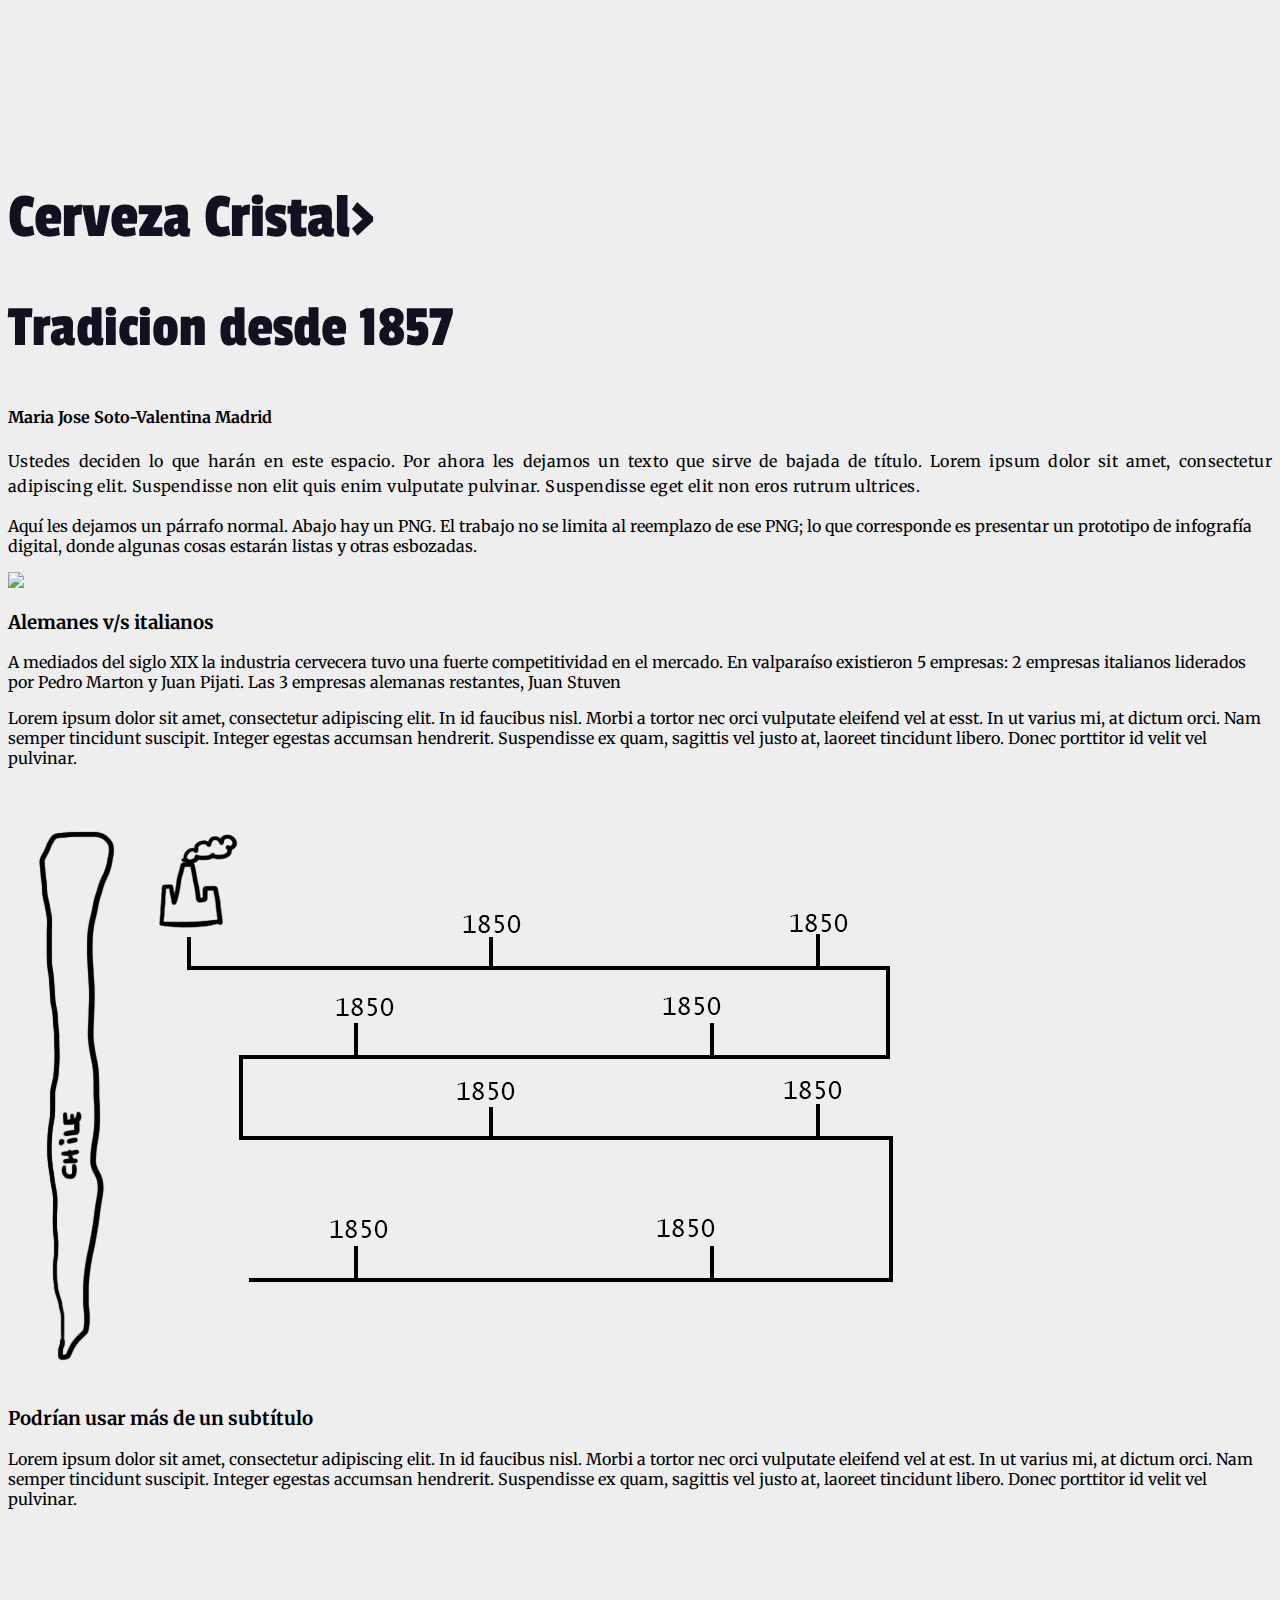
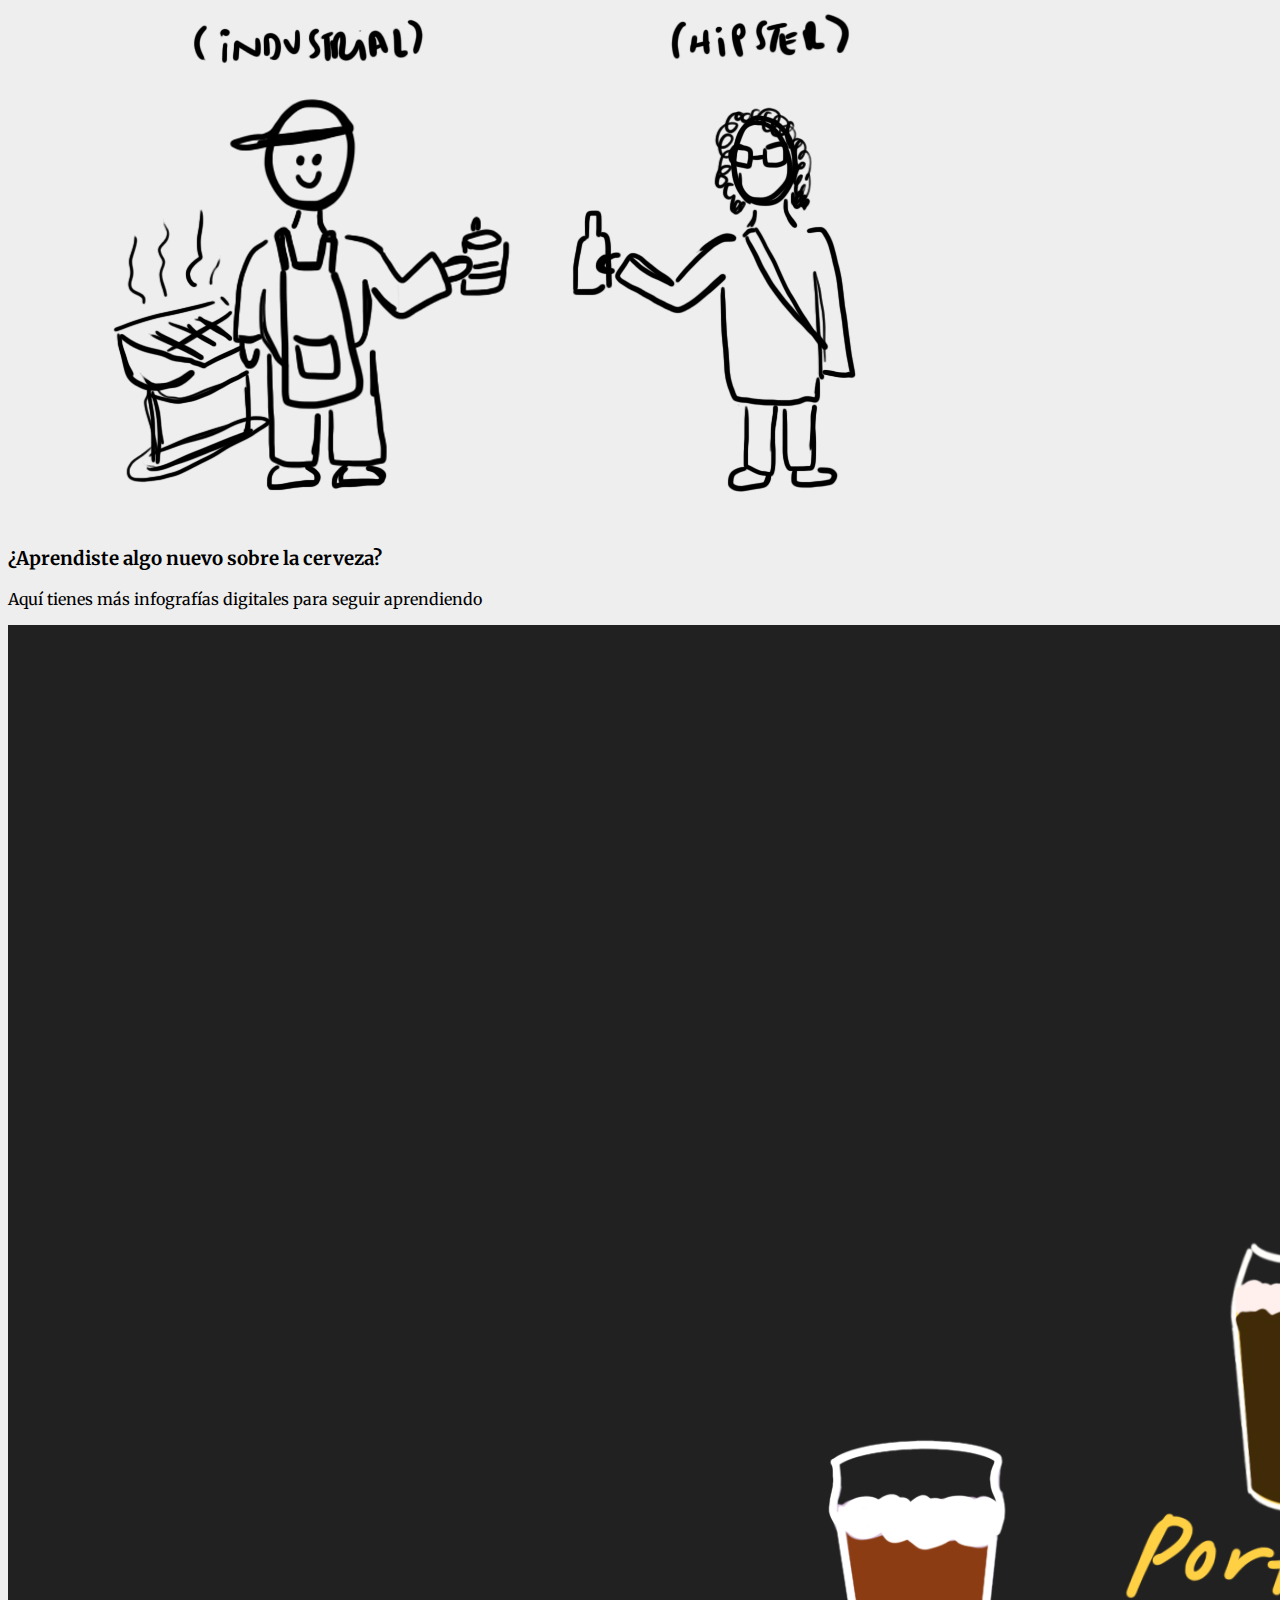
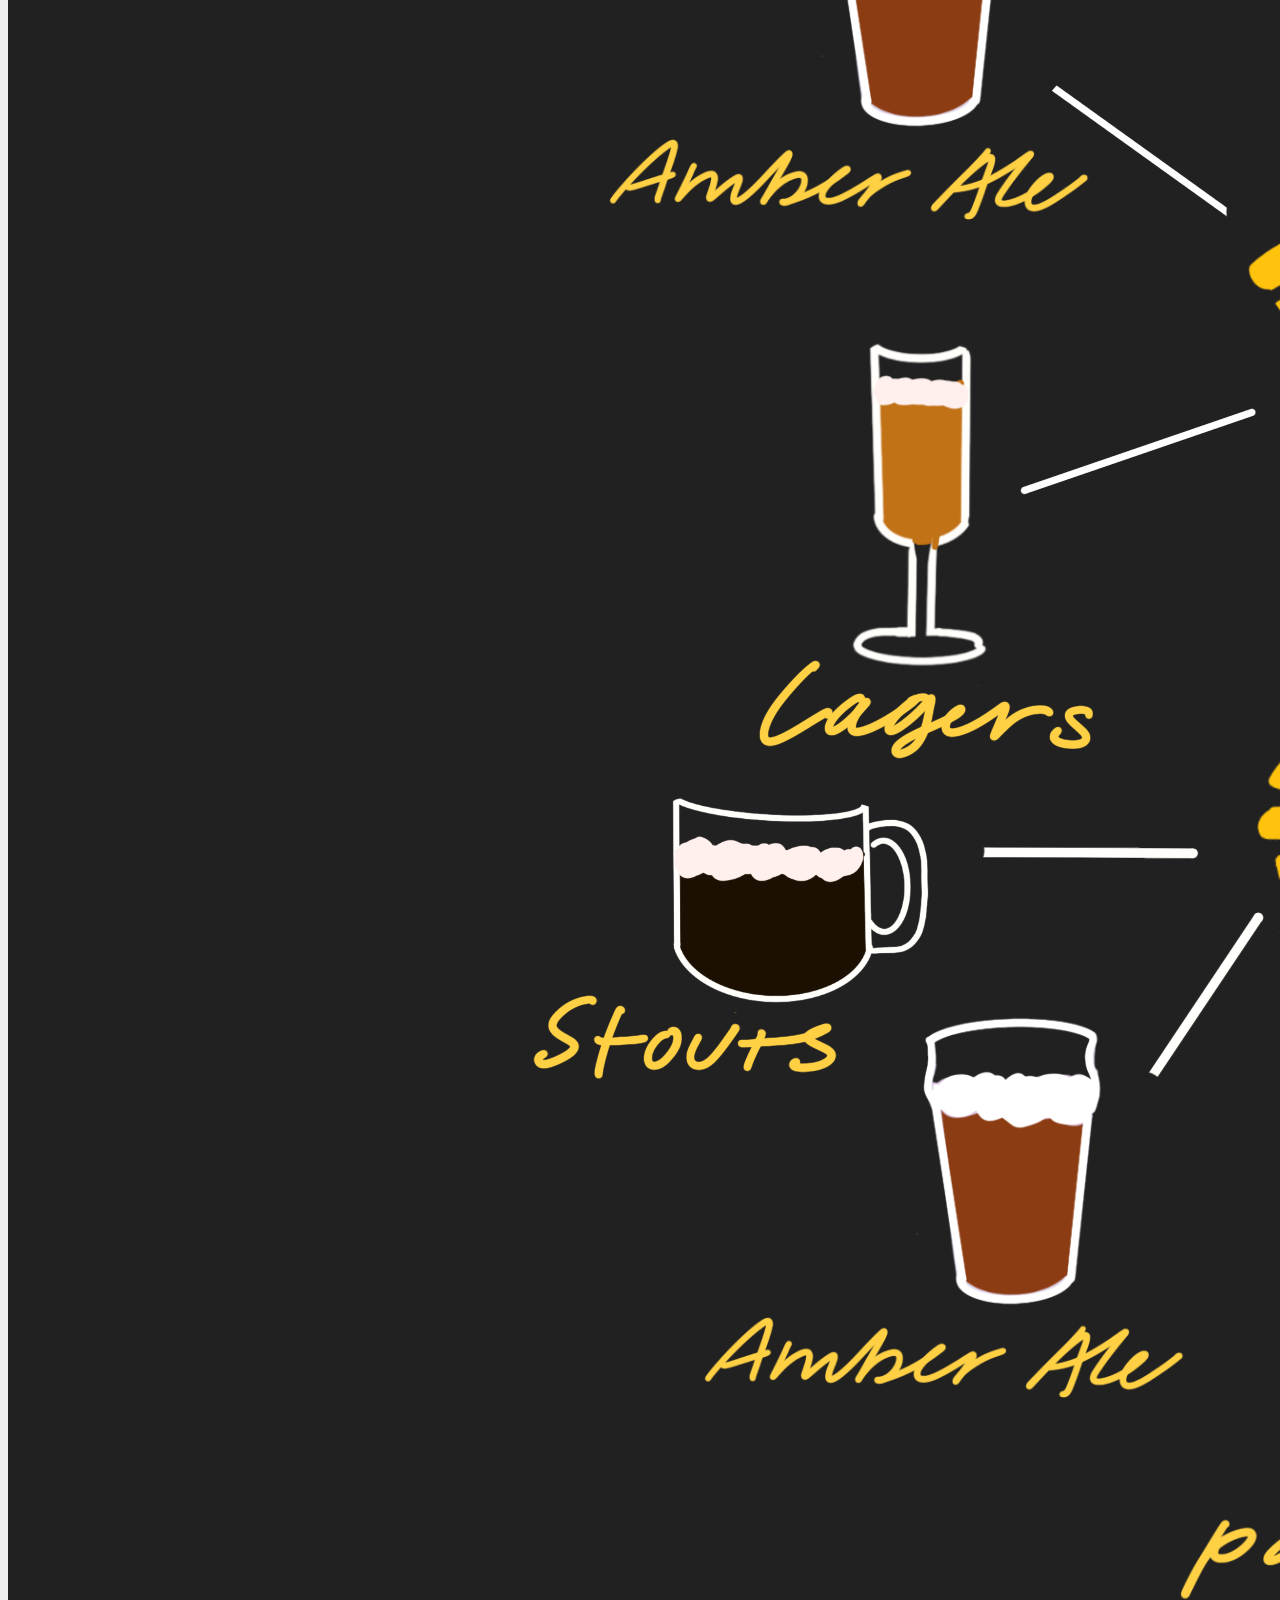
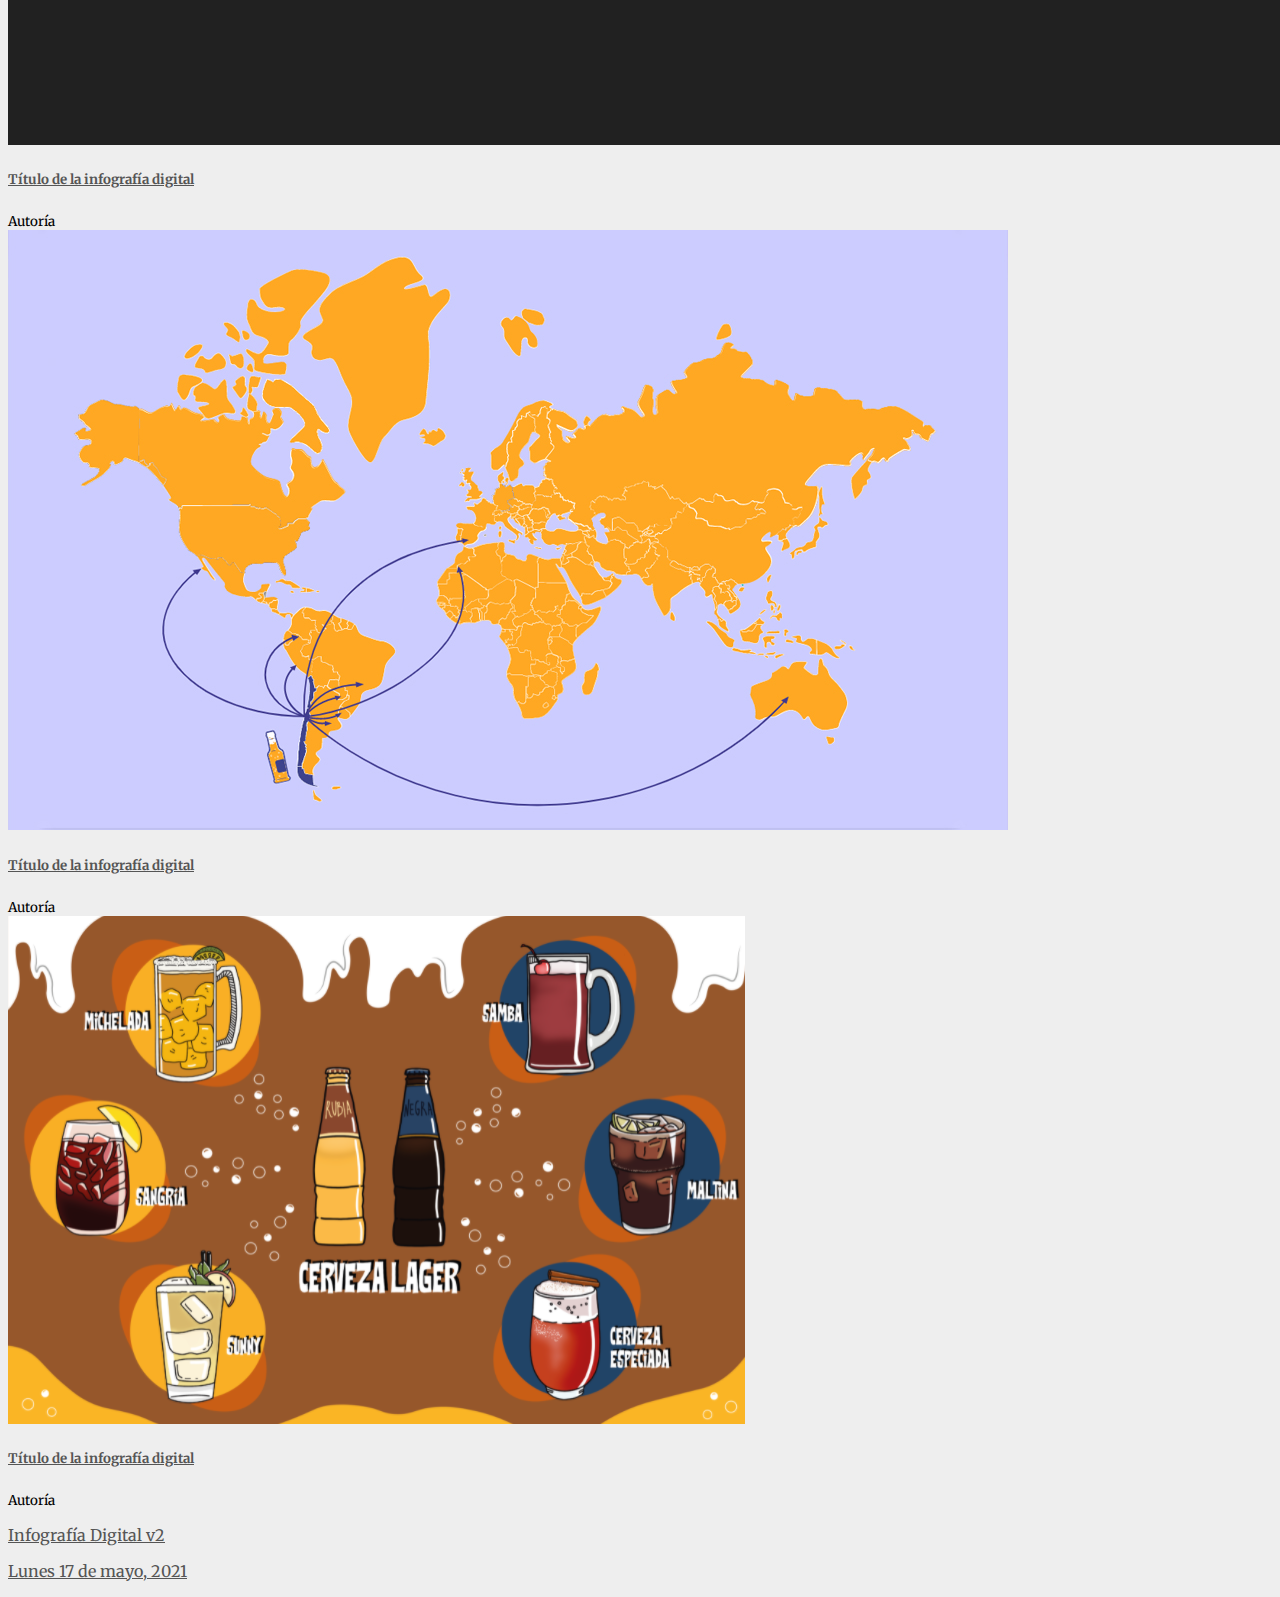
==== index.html @ 49d51530 "Update index.html" ====
<!DOCTYPE html>
<html lang="es">
    <head>
        <meta charset="utf-8" />
        <meta name="viewport" content="width=device-width, initial-scale=1" />
        <!-- Vamos a buscar el CSS de Bootstrap-->
        <link href="https://cdn.jsdelivr.net/npm/bootstrap@5.0.1/dist/css/bootstrap.min.css" rel="stylesheet" integrity="sha384-+0n0xVW2eSR5OomGNYDnhzAbDsOXxcvSN1TPprVMTNDbiYZCxYbOOl7+AMvyTG2x" crossorigin="anonymous" />
        <!-- Vamos a buscar nuestro CSS -->
        <link href="style.css" rel="stylesheet" />
        <title>Origenes de la cerveza en Chile</title>
    </head>
    <body>
        <header class="container-fluid">
            <div class="row py-5">
                <div class="col-12 col-sm-11 col-md-10 col-lg-9 col-xl-8 col-xxl-7 mx-auto">
                    <h1 class="mt-5 text-center">Cerveza Cristal>
                    <h2 class="mb-5 text-center">Tradicion desde 1857</h2>
                    <h4 class="fs-6 my-5 text-center text-uppercase">Maria Jose Soto-Valentina Madrid </h4>
                </div>
            </div>
        </header>

        <main class="container mb-5">
            <div class="row g-3">
                <div class="col-12 col-sm-11 col-md-10 col-lg-9 col-xl-8 col-xxl-7 mx-auto">
                    <p class="lead">
                        Ustedes deciden lo que harán en este espacio. Por ahora les dejamos un texto que sirve de bajada de título. Lorem ipsum dolor sit amet, consectetur adipiscing elit. Suspendisse non elit quis enim vulputate pulvinar.
                        Suspendisse eget elit non eros rutrum ultrices.
                    </p>
                    <p>
                        Aquí les dejamos un párrafo normal. Abajo hay un PNG. El trabajo no se limita al reemplazo de ese PNG; lo que corresponde es presentar un prototipo de infografía digital, donde algunas cosas estarán listas y otras
                        esbozadas.
                    </p>
                </div>
                <div class="col-12">
                    <img src="historia ccu.jpg" class="w-100 mb-3" />
                </div>
                <div class="col-12 col-sm-11 col-md-10 col-lg-9 col-xl-8 col-xxl-7 mx-auto">
                    <h3>Alemanes v/s italianos</h3>
                    <p>
                         A mediados del siglo XIX la industria cervecera tuvo una fuerte competitividad en el mercado. En valparaíso existieron 5 empresas: 2 empresas italianos liderados por Pedro Marton y Juan Pijati. Las 3 empresas alemanas restantes, Juan Stuven 
                    </p>

                    <p>
                        Lorem ipsum dolor sit amet, consectetur adipiscing elit. In id faucibus nisl. Morbi a tortor nec orci vulputate eleifend vel at esst. In ut varius mi, at dictum orci. Nam semper tincidunt suscipit. Integer egestas accumsan hendrerit. Suspendisse ex quam, sagittis vel justo at, laoreet tincidunt libero. Donec porttitor id velit vel pulvinar.
                    </p>
                </div>
                <div class="col-12">
                    <img src="img/boceto 1.jpg" class="w-100 mb-3" />
                </div>
                <div class="col-12 col-sm-11 col-md-10 col-lg-9 col-xl-8 col-xxl-7 mx-auto">
                    <h3>Podrían usar más de un subtítulo</h3>
                    <p>
                        Lorem ipsum dolor sit amet, consectetur adipiscing elit. In id faucibus nisl. Morbi a tortor nec orci vulputate eleifend vel at est. In ut varius mi, at dictum orci. Nam semper tincidunt suscipit. Integer egestas accumsan hendrerit. Suspendisse ex quam, sagittis vel justo at, laoreet tincidunt libero. Donec porttitor id velit vel pulvinar.
                    </p>
                </div>
                <div class="col-12">
                    <img src="img/boceto 2.jpg" class="w-100 mb-3" />
                </div>
            </div>
        </main>

        <aside class="container my-5">
            <div class="row">
                <div class="col text-center mb-3">
                    <h3 class="mt-5">¿Aprendiste algo nuevo sobre la cerveza?</h3>
                    <p>Aquí tienes más infografías digitales para seguir aprendiendo</p>
                </div>
            </div>
            <div class="row row-cols-1 row-cols-md-3 g-3">
                <div class="col">
                    <div class="card text-white bg-dark h-100">
                        <img src="img/grafifi.png" class="card-img-top" alt="..." />
                        <div class="card-body">
                            <h5 class="card-title"><a href="#">Título de la infografía digital</a></h5>
                        </div>
                        <div class="card-footer">
                            <small class="text-muted">Autoría</small>
                        </div>
                    </div>
                </div>
                <div class="col">
                    <div class="card text-white bg-dark h-100">
                        <img src="img/exportaciones.jpg" class="card-img-top" alt="..." />
                        <div class="card-body">
                            <h5 class="card-title"><a href="#">Título de la infografía digital</a></h5>
                        </div>
                        <div class="card-footer">
                            <small class="text-muted">Autoría</small>
                        </div>
                    </div>
                </div>
                <div class="col">
                    <div class="card text-white bg-dark h-100">
                        <img src="img/coctel.PNG" class="card-img-top" alt="..." />
                        <div class="card-body">
                            <h5 class="card-title"><a href="#">Título de la infografía digital</a></h5>
                        </div>
                        <div class="card-footer">
                            <small class="text-muted">Autoría</small>
                        </div>
                    </div>
                </div>
            </div>
        </aside>

        <footer class="container mt-5">
            <div class="row g-3">
                <div class="col">
                    <p class="small"><a href="https://github.com/profesorfaco/dno075-2021-1/">Infografía Digital v2</a></p>
                </div>
                <div class="col text-end">
                    <p class="small"><a href="https://github.com/profesorfaco/dno075-2021-1/tree/main/clase-10" class="d-none d-lg-inline">Lunes 17 de mayo, 2021</a></p>
                </div>
            </div>
        </footer>
        <script src="https://cdn.jsdelivr.net/npm/bootstrap@5.0.1/dist/js/bootstrap.bundle.min.js" integrity="sha384-gtEjrD/SeCtmISkJkNUaaKMoLD0//ElJ19smozuHV6z3Iehds+3Ulb9Bn9Plx0x4" crossorigin="anonymous"></script>
    </body>
</html>
---- style.css ----
@import url('https://fonts.googleapis.com/css2?family=Merriweather:ital,wght@0,400;0,700;1,400&family=Passion+One&display=swap');


body {
    font-family: 'Merriweather', serif;
    font-weight: 400;
    background: #EEEEEE;
}
h1,h2 {
    font-family: 'Passion One', cursive;
    font-weight: 400;
    color: #112;
    line-height: 1;
}
h1{
    font-size: calc(3rem + 1.25vw);
}
h2{
    font-size: calc(2.5rem + 1.5vw);
}
h3,
h4,
h5,
h6 {
    font-weight: 700;
}

header {
                background: url("img/cabecera.jpg") center bottom no-repeat;
                background-size: cover;
                padding: 15vh 0 0 0;
            }


main p.lead {
    text-align: justify;
    letter-spacing: 0.025rem;
    line-height: 1.6;
}

main p em {
    font-weight: 500;
}

a {
    color: #555;
}

a:hover {
    color: #999;
    text-decoration: none;
    transition: all ease 0.5s;
}
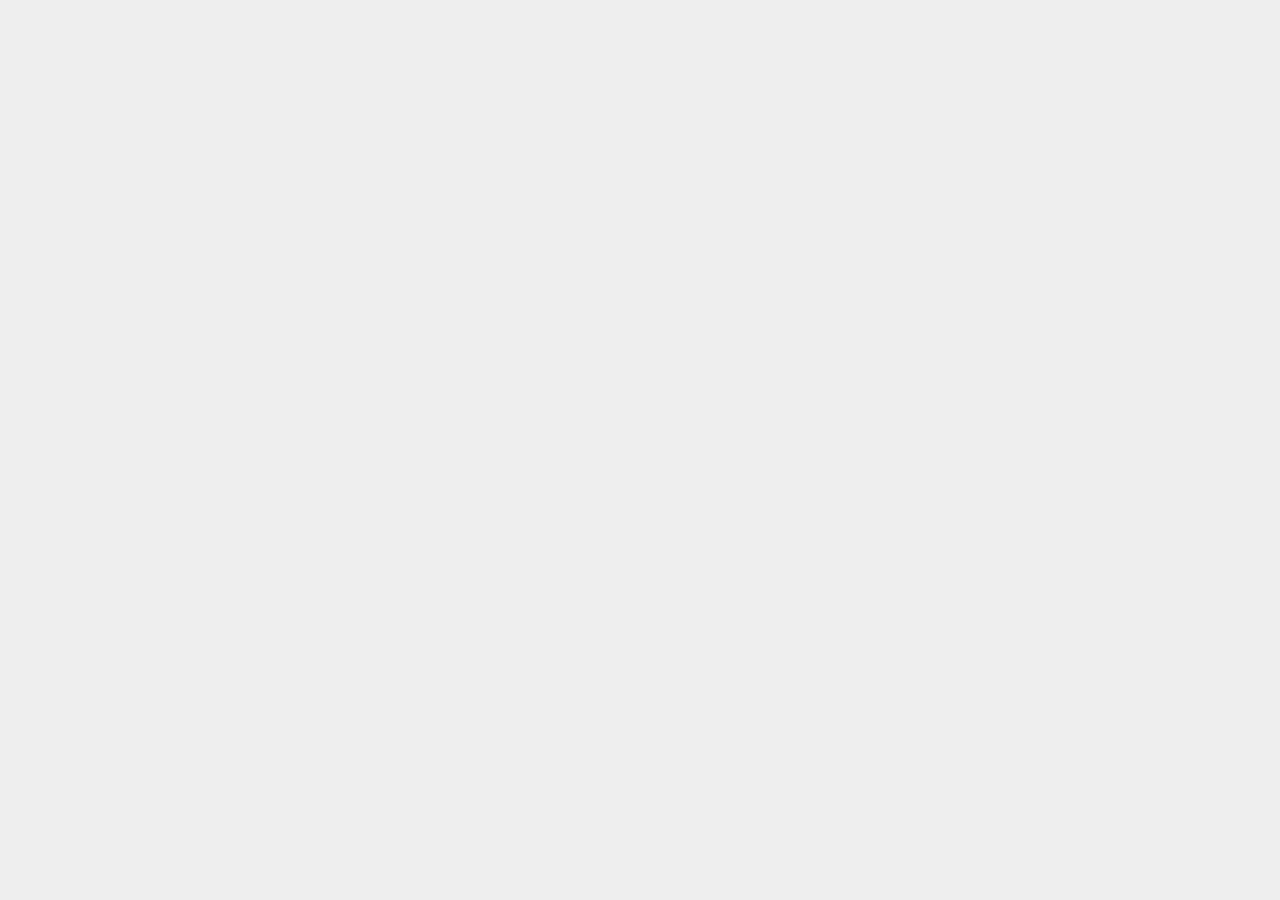
==== commit 691d9691: "Update index.html" ====
--- a/index.html
+++ b/index.html
@@ -10,6 +10,14 @@
         <title>Origenes de la cerveza en Chile</title>
     </head>
     <body>
+        <style type="text css">
+        header {
+        	background: url("img/top.png")center bottom repeat-x, linear-gradient(#fae5c7, #fafafa);
+        	background-size: cover;
+            padding: 10vh 0 0 0; }
+
+        
+        
         <header class="container-fluid">
             <div class="row py-5">
                 <div class="col-12 col-sm-11 col-md-10 col-lg-9 col-xl-8 col-xxl-7 mx-auto">
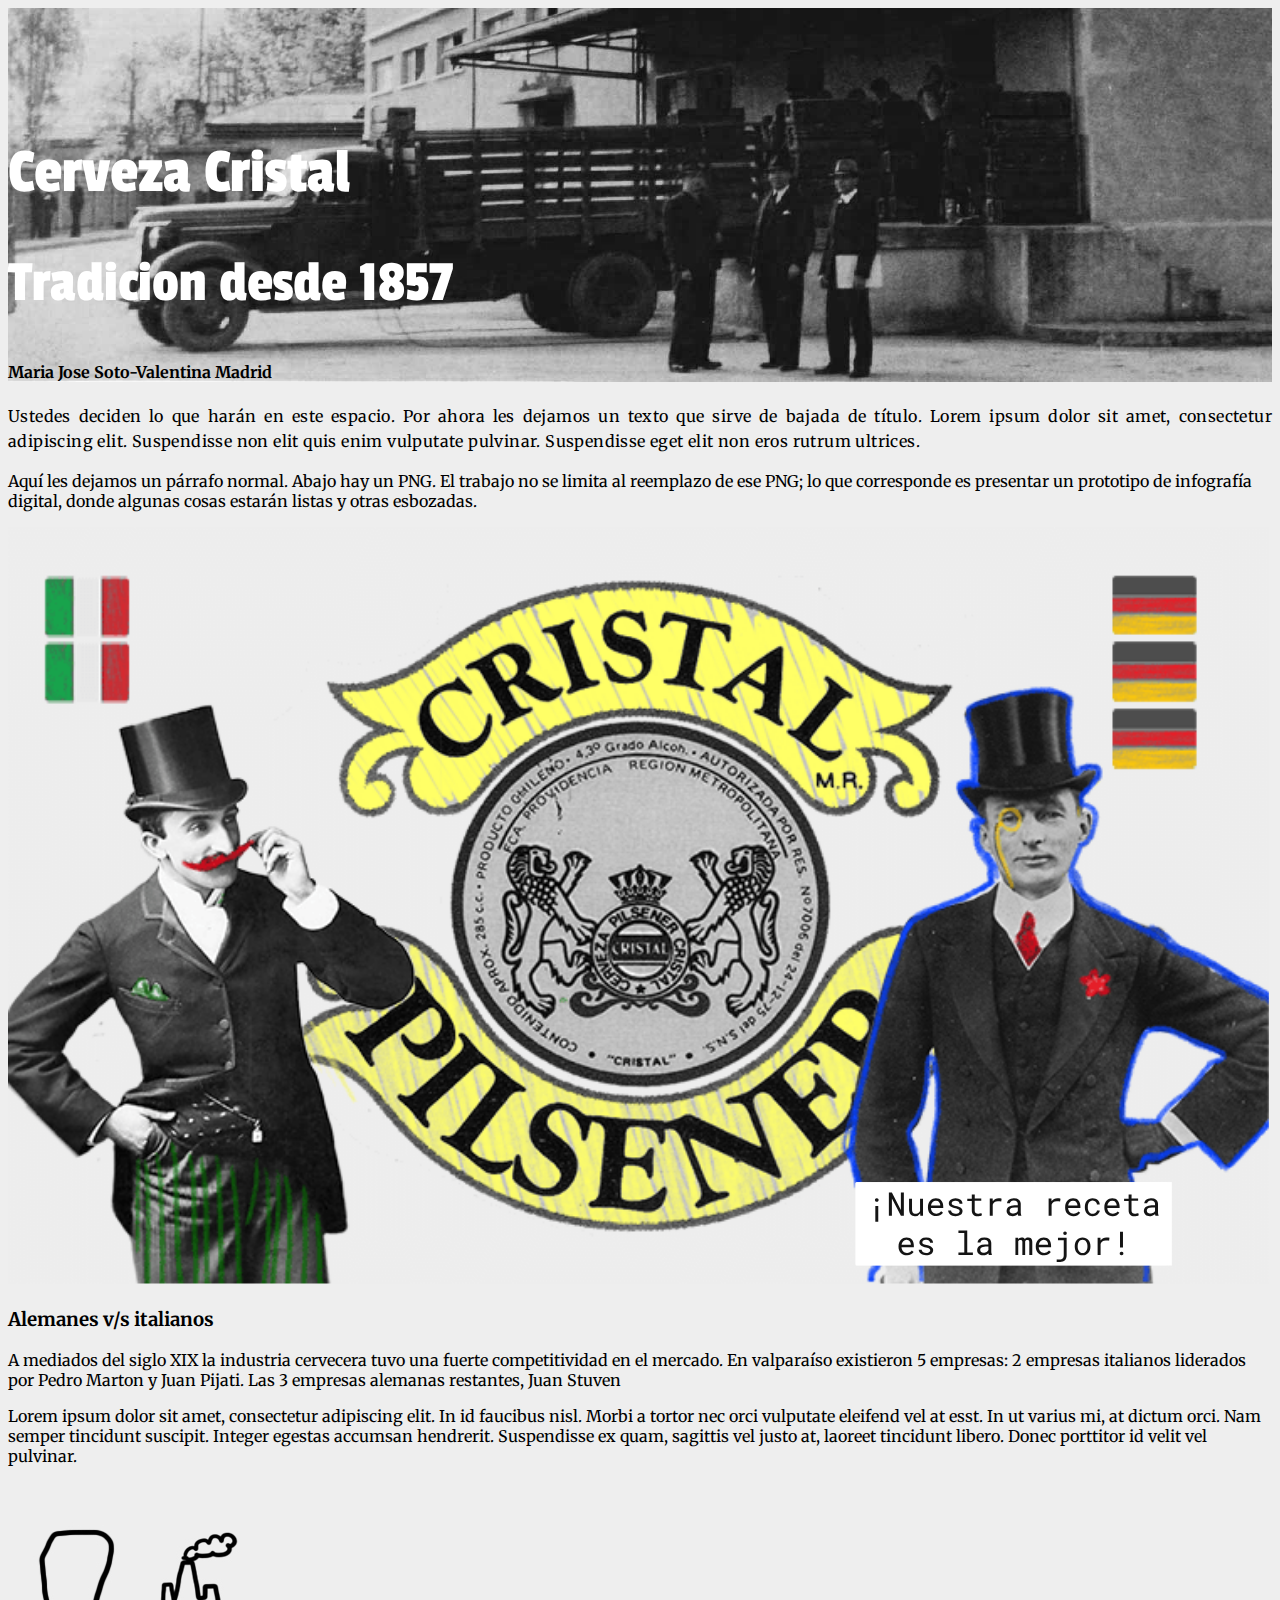
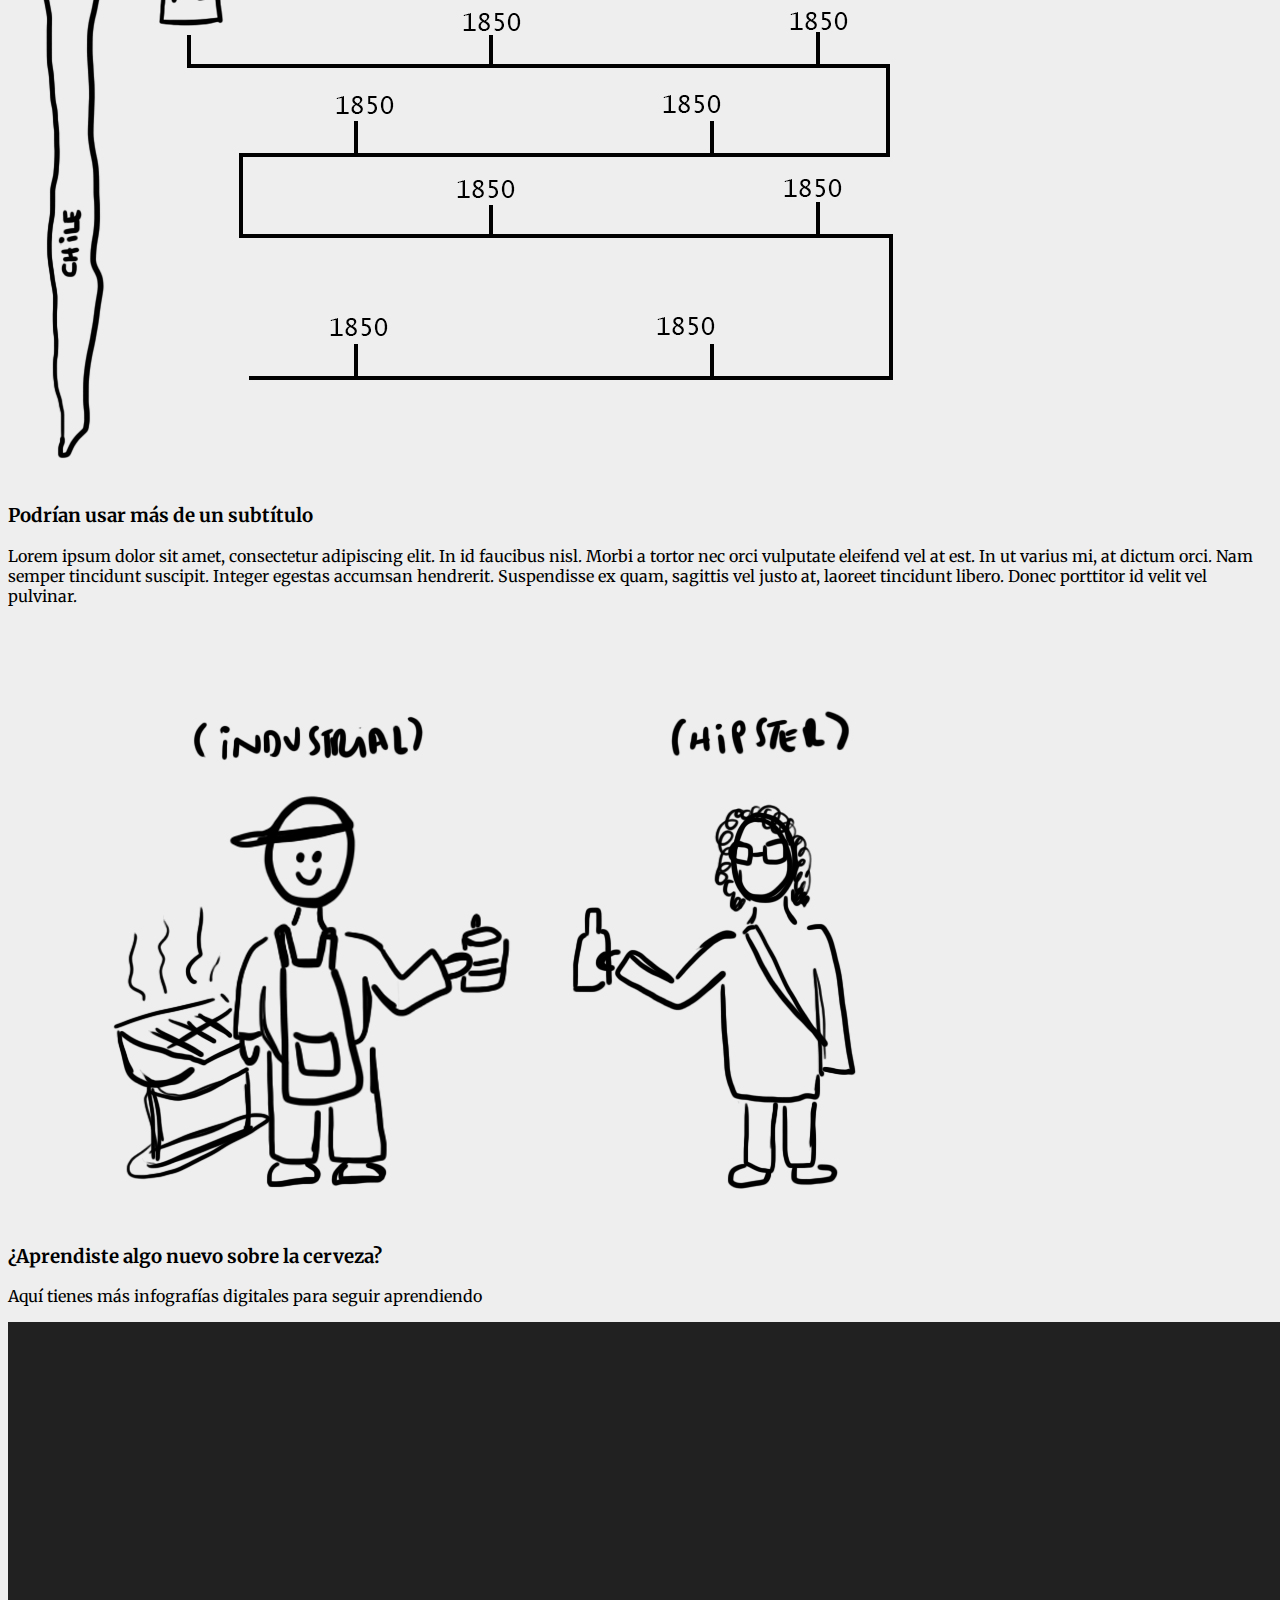
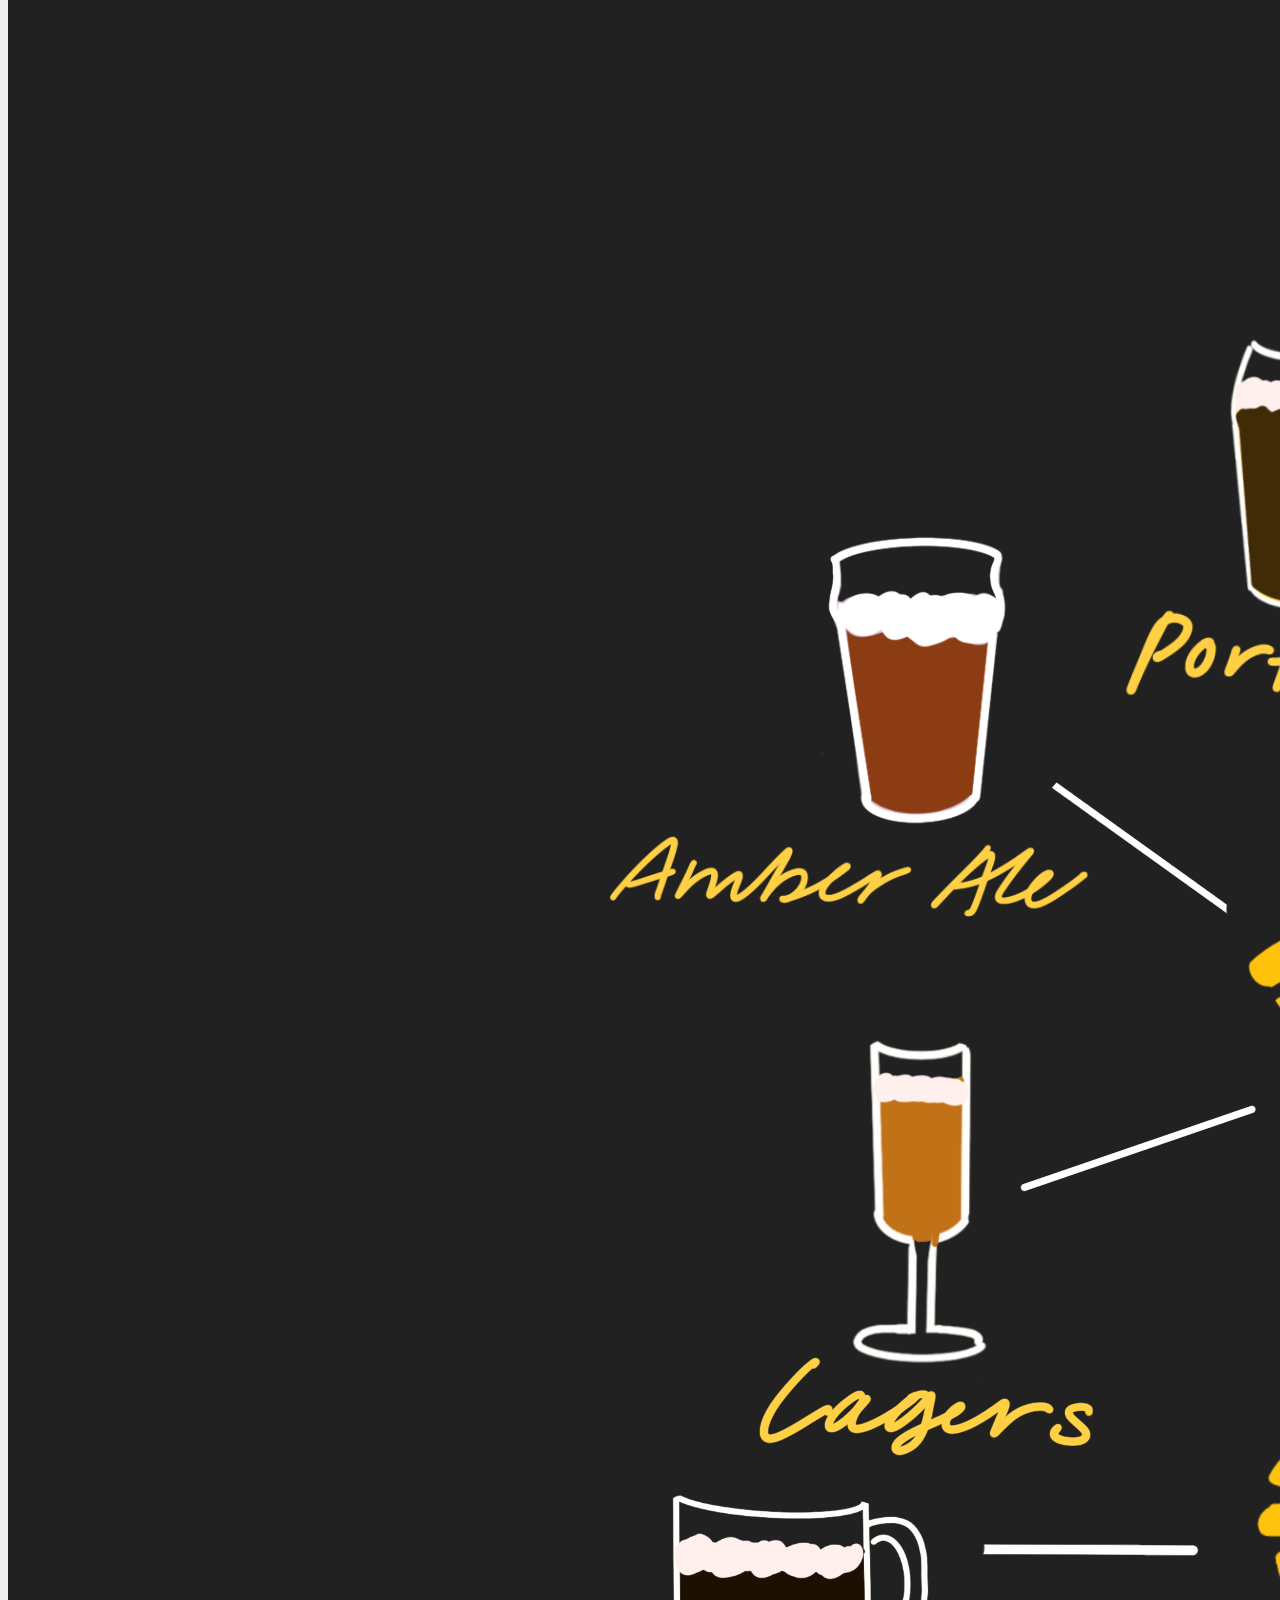
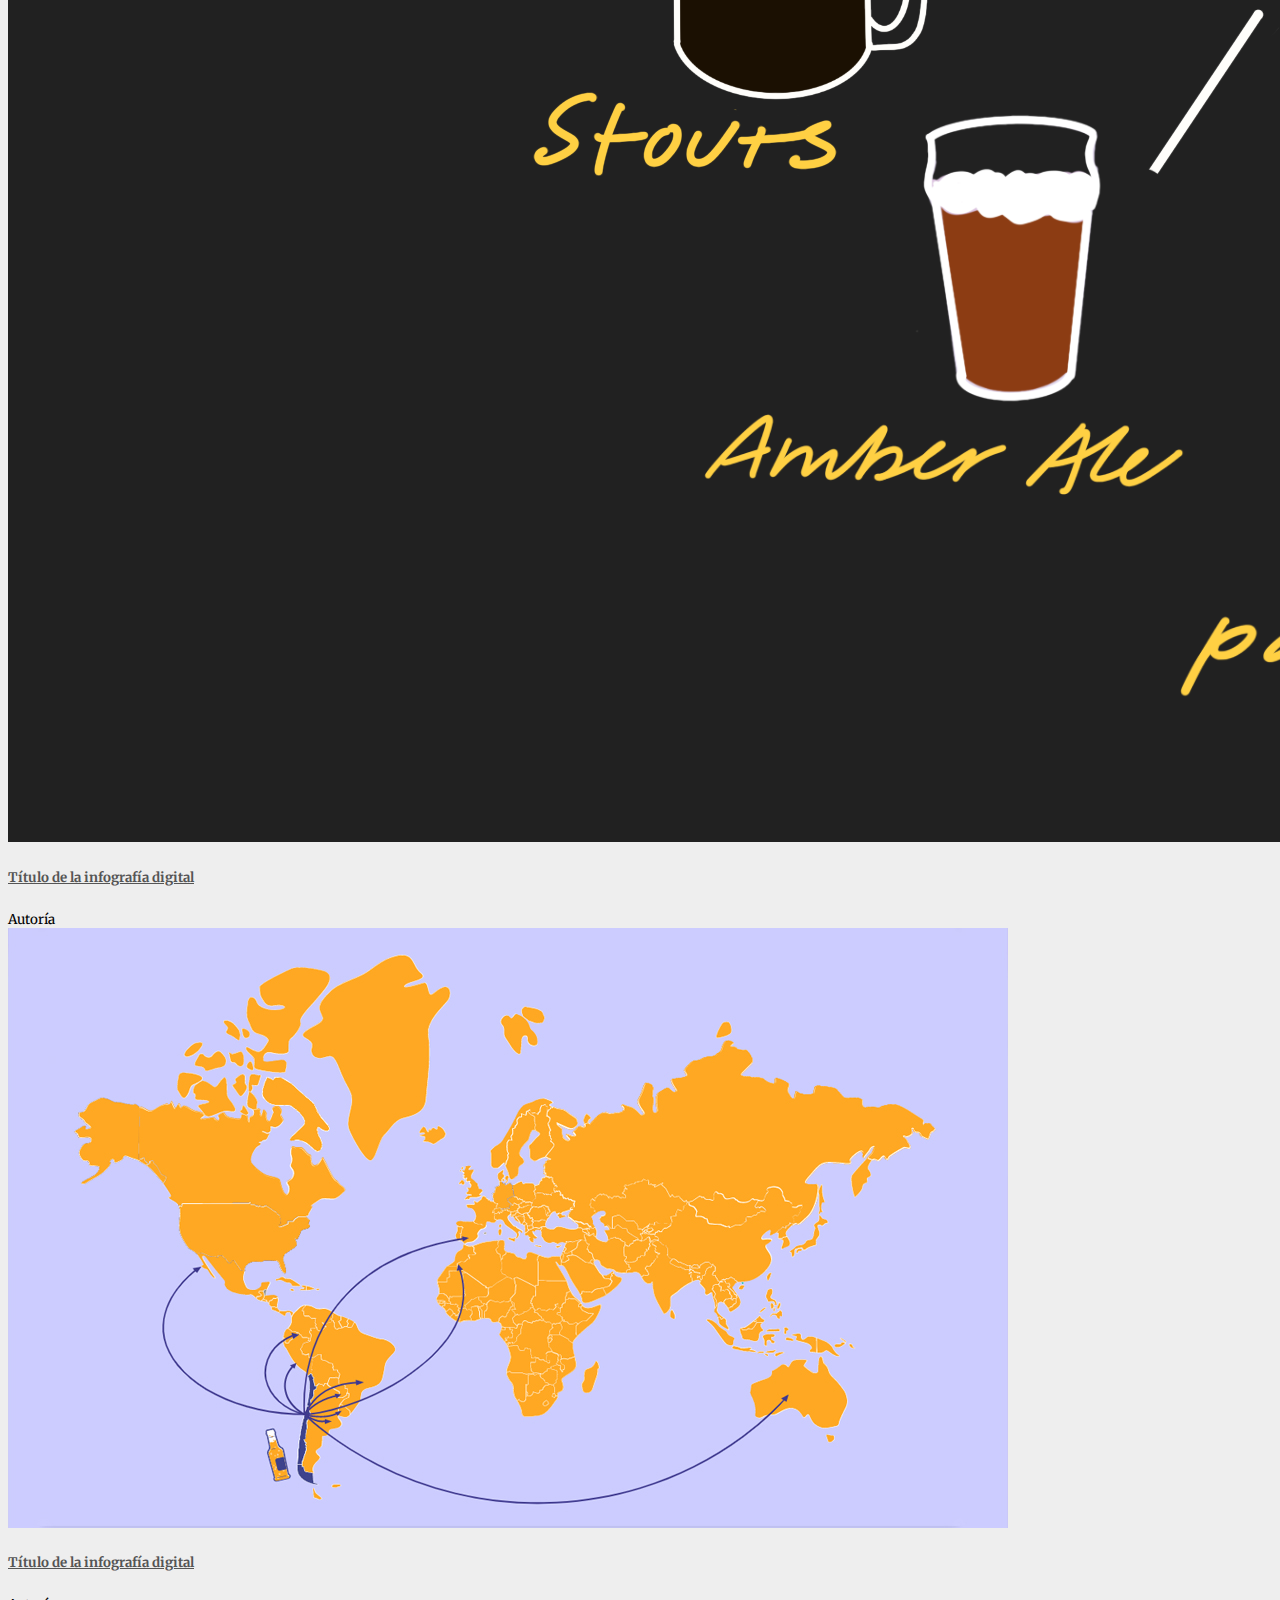
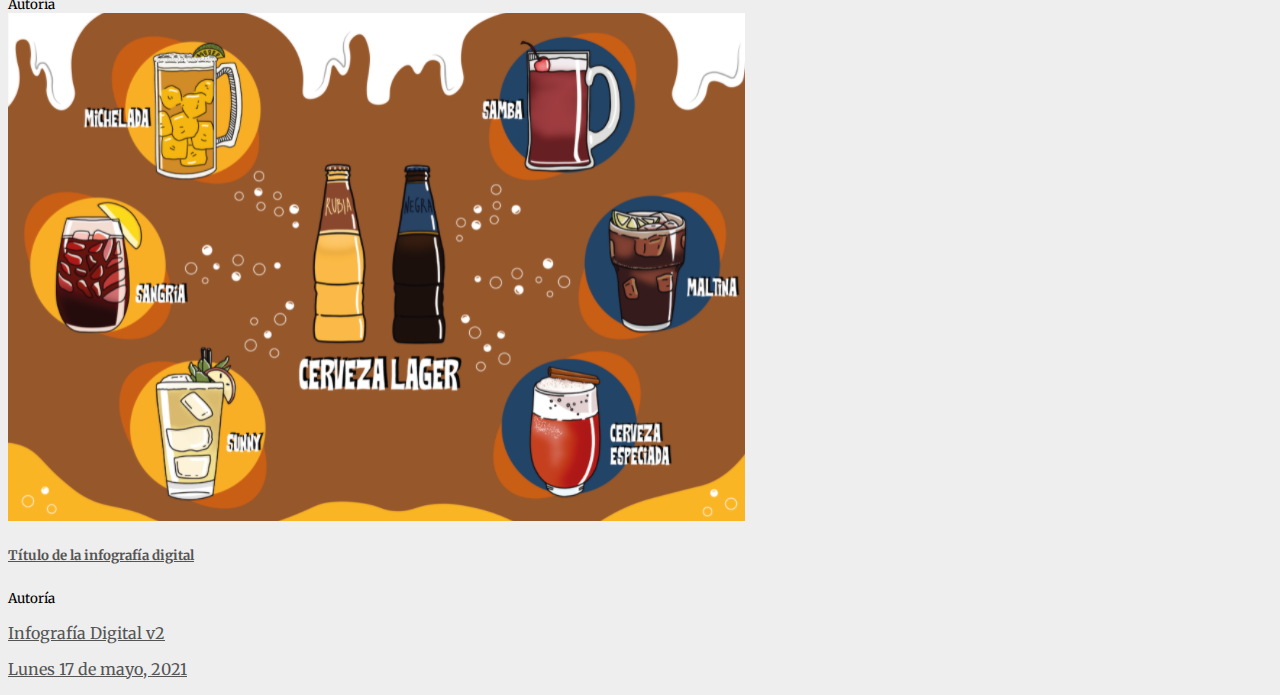
==== commit c47e1426: "Update index.html" ====
--- a/index.html
+++ b/index.html
@@ -10,18 +10,14 @@
         <title>Origenes de la cerveza en Chile</title>
     </head>
     <body>
-        <style type="text css">
-        header {
-        	background: url("img/top.png")center bottom repeat-x, linear-gradient(#fae5c7, #fafafa);
-        	background-size: cover;
-            padding: 10vh 0 0 0; }
+       
 
         
         
         <header class="container-fluid">
             <div class="row py-5">
                 <div class="col-12 col-sm-11 col-md-10 col-lg-9 col-xl-8 col-xxl-7 mx-auto">
-                    <h1 class="mt-5 text-center">Cerveza Cristal>
+                    <h1 class="mt-5 text-center">Cerveza Cristal<h1>
                     <h2 class="mb-5 text-center">Tradicion desde 1857</h2>
                     <h4 class="fs-6 my-5 text-center text-uppercase">Maria Jose Soto-Valentina Madrid </h4>
                 </div>
@@ -41,7 +37,8 @@
                     </p>
                 </div>
                 <div class="col-12">
-                    <img src="historia ccu.jpg" class="w-100 mb-3" />
+  <svg id="Capa_1" data-name="Capa 1" xmlns="http://www.w3.org/2000/svg" xmlns:xlink="http://www.w3.org/1999/xlink" viewBox="0 0 1000 600"><defs><style>.cls-1{fill:#fff;}.cls-2{fill:#141414;}</style></defs><image width="750" height="450" transform="scale(1.33)" xlink:href="[data-uri]"/><rect class="cls-1" x="671" y="518.25" width="249.76" height="66.03"/><path class="cls-2" d="M688.4,533.46a1.39,1.39,0,0,1-1.07.39,1.3,1.3,0,0,1-1.45-1.37,1.5,1.5,0,0,1,.36-1,1.41,1.41,0,0,1,1.09-.41,1.36,1.36,0,0,1,1.07.41,1.46,1.46,0,0,1,.38,1A1.4,1.4,0,0,1,688.4,533.46Zm.11,3.8v12.4h-2.33v-12.4Z"/><path class="cls-2" d="M706.43,545l-7.13-13.73,0,13.73H696.9V526.6h2.37l7.13,13.7,0-13.7h2.36V545Z"/><path class="cls-2" d="M721.65,543.09a4.67,4.67,0,0,1-4.06,2.13,5.23,5.23,0,0,1-1.94-.34,3.6,3.6,0,0,1-1.49-1,4.84,4.84,0,0,1-.95-1.79,9.11,9.11,0,0,1-.34-2.62v-8.11h2.34v8.13a8.63,8.63,0,0,0,.17,1.85,3,3,0,0,0,.53,1.16,2,2,0,0,0,.87.62,3.81,3.81,0,0,0,1.18.17,5,5,0,0,0,1.4-.18,3.43,3.43,0,0,0,1.07-.51,3.08,3.08,0,0,0,.66-.64,4.12,4.12,0,0,0,.48-.81v-9.79h2.34V545h-2.12Z"/><path class="cls-2" d="M731.69,544.73a6,6,0,0,1-2.06-1.38,6.3,6.3,0,0,1-1.34-2.09,7.12,7.12,0,0,1-.48-2.64v-.53a7.89,7.89,0,0,1,.53-3,6.81,6.81,0,0,1,1.41-2.21,6.14,6.14,0,0,1,2-1.38,6,6,0,0,1,2.29-.48,6.12,6.12,0,0,1,2.58.52,5.15,5.15,0,0,1,1.84,1.4,6.32,6.32,0,0,1,1.09,2.13,9.38,9.38,0,0,1,.36,2.65v1h-9.75v.09a5.93,5.93,0,0,0,.39,1.75,4.43,4.43,0,0,0,.85,1.34,4,4,0,0,0,1.34,1,4.09,4.09,0,0,0,1.73.35,4.67,4.67,0,0,0,3.83-1.84l1.43,1.11a6.05,6.05,0,0,1-2,1.84,6.52,6.52,0,0,1-3.35.8A6.89,6.89,0,0,1,731.69,544.73Zm1-11.49a3.38,3.38,0,0,0-1.13.75,4.41,4.41,0,0,0-.85,1.23,5.83,5.83,0,0,0-.49,1.67h7.34v-.11a4.39,4.39,0,0,0-.24-1.36,4,4,0,0,0-.66-1.25,3.27,3.27,0,0,0-1.08-.86A3.41,3.41,0,0,0,734,533,3.55,3.55,0,0,0,732.69,533.24Z"/><path class="cls-2" d="M752.71,540.6a1.59,1.59,0,0,0-.55-.62,4.93,4.93,0,0,0-1-.51,12.67,12.67,0,0,0-1.61-.42,16.13,16.13,0,0,1-2.14-.58,6.78,6.78,0,0,1-1.64-.82,3.49,3.49,0,0,1-1.07-1.1,2.8,2.8,0,0,1-.38-1.49,3.21,3.21,0,0,1,.39-1.55,3.9,3.9,0,0,1,1.1-1.27,5.54,5.54,0,0,1,1.68-.86,7,7,0,0,1,2.15-.32,7.27,7.27,0,0,1,2.27.33,5.12,5.12,0,0,1,1.72.91,4.18,4.18,0,0,1,1.09,1.36,3.63,3.63,0,0,1,.38,1.67h-2.33a1.86,1.86,0,0,0-.23-.87,2.47,2.47,0,0,0-.63-.75,3.58,3.58,0,0,0-1-.53,4.08,4.08,0,0,0-1.3-.2,4.6,4.6,0,0,0-1.3.17,2.68,2.68,0,0,0-.93.44,1.91,1.91,0,0,0-.57.64,1.71,1.71,0,0,0-.19.76,1.66,1.66,0,0,0,.15.72,1.4,1.4,0,0,0,.53.56,4.18,4.18,0,0,0,1,.46q.63.19,1.59.39a19,19,0,0,1,2.25.61,6.58,6.58,0,0,1,1.68.83,3.56,3.56,0,0,1,1,1.13,3,3,0,0,1,.36,1.49,3.32,3.32,0,0,1-.41,1.66,3.82,3.82,0,0,1-1.14,1.27,5.55,5.55,0,0,1-1.75.82,8.32,8.32,0,0,1-2.24.29,7.59,7.59,0,0,1-2.47-.37,5.92,5.92,0,0,1-1.83-1,4.2,4.2,0,0,1-1.15-1.42,3.64,3.64,0,0,1-.4-1.67h2.34a2.41,2.41,0,0,0,.38,1.21,2.54,2.54,0,0,0,.84.79,3.33,3.33,0,0,0,1.1.43,5.42,5.42,0,0,0,1.19.13,5.59,5.59,0,0,0,1.63-.22,2.61,2.61,0,0,0,1.09-.62,1.56,1.56,0,0,0,.36-.53,1.42,1.42,0,0,0,.13-.61A1.66,1.66,0,0,0,752.71,540.6Z"/><path class="cls-2" d="M764.84,531.32H770v1.8h-5.2v7.42a3.72,3.72,0,0,0,.2,1.31,2,2,0,0,0,.56.82,1.89,1.89,0,0,0,.81.44,3.46,3.46,0,0,0,1,.13,7.11,7.11,0,0,0,.78,0c.27,0,.53-.06.8-.1l.71-.14.55-.11.32,1.65a3.06,3.06,0,0,1-.7.31,9.36,9.36,0,0,1-.91.22,8.39,8.39,0,0,1-1,.15c-.37,0-.73.05-1.09.05a5.5,5.5,0,0,1-1.7-.26,3.44,3.44,0,0,1-1.37-.83,3.87,3.87,0,0,1-.91-1.44,6,6,0,0,1-.34-2.15v-7.42h-3.58v-1.8h3.58V528h2.35Z"/><path class="cls-2" d="M785.11,531.15a4.32,4.32,0,0,1,1,.24l-.32,2.29a10.89,10.89,0,0,0-1.29-.22,10.52,10.52,0,0,0-1.28-.07,5.71,5.71,0,0,0-1.55.2,3.65,3.65,0,0,0-1.21.62,3.74,3.74,0,0,0-.82.86,5.06,5.06,0,0,0-.57,1.14V545h-2.35V531.32H779l.11,1.83v.34a6.29,6.29,0,0,1,2-1.78,5.39,5.39,0,0,1,2.65-.65A10.67,10.67,0,0,1,785.11,531.15Z"/><path class="cls-2" d="M799.07,544.3c-.05-.26-.09-.54-.12-.82a5.92,5.92,0,0,1-.79.67,5.49,5.49,0,0,1-.95.55,5.9,5.9,0,0,1-4.34.2,4.5,4.5,0,0,1-1.49-.85,3.69,3.69,0,0,1-1-1.27,3.88,3.88,0,0,1-.33-1.6,4.27,4.27,0,0,1,.44-2,4.07,4.07,0,0,1,1.27-1.41,5.94,5.94,0,0,1,2-.83,10.79,10.79,0,0,1,2.58-.28h2.55v-1.07a2.65,2.65,0,0,0-.23-1.11,2.45,2.45,0,0,0-.65-.85,3.11,3.11,0,0,0-1-.53,4.66,4.66,0,0,0-1.34-.19,4,4,0,0,0-1.25.18,3,3,0,0,0-.92.47,2,2,0,0,0-.59.69,1.72,1.72,0,0,0-.21.82h-2.35a3.29,3.29,0,0,1,.39-1.46,4.24,4.24,0,0,1,1.08-1.3,5.46,5.46,0,0,1,1.69-.92,6.73,6.73,0,0,1,2.28-.36,7.83,7.83,0,0,1,2.16.29,5.09,5.09,0,0,1,1.73.85,4.09,4.09,0,0,1,1.13,1.44,4.5,4.5,0,0,1,.42,2V542a8.19,8.19,0,0,0,.13,1.44,6.35,6.35,0,0,0,.35,1.34v.2h-2.44A2.92,2.92,0,0,1,799.07,544.3ZM796.44,543a4.66,4.66,0,0,0,1.09-.47,3.89,3.89,0,0,0,.83-.66,3.08,3.08,0,0,0,.56-.77v-2.77h-2.17a9.44,9.44,0,0,0-2.12.21,3.45,3.45,0,0,0-1.43.64,2,2,0,0,0-.57.72,2.2,2.2,0,0,0-.2.94,2.62,2.62,0,0,0,.17.94,2.09,2.09,0,0,0,.51.73,2.48,2.48,0,0,0,.86.49,3.61,3.61,0,0,0,1.2.18A4.33,4.33,0,0,0,796.44,543Z"/><path class="cls-2" d="M831.62,531.15a4.31,4.31,0,0,1,1.06.24l-.32,2.29a11.25,11.25,0,0,0-1.29-.22,10.63,10.63,0,0,0-1.28-.07,5.78,5.78,0,0,0-1.56.2,3.74,3.74,0,0,0-1.21.62,3.51,3.51,0,0,0-.81.86,5.06,5.06,0,0,0-.57,1.14V545h-2.35V531.32h2.22l.1,1.83v.34a6.39,6.39,0,0,1,2-1.78,5.43,5.43,0,0,1,2.66-.65A10.4,10.4,0,0,1,831.62,531.15Z"/><path class="cls-2" d="M840.23,544.73a6.06,6.06,0,0,1-2.07-1.38,6.28,6.28,0,0,1-1.33-2.09,7.12,7.12,0,0,1-.48-2.64v-.53a7.69,7.69,0,0,1,.53-3,6.65,6.65,0,0,1,1.41-2.21,6,6,0,0,1,2-1.38,5.88,5.88,0,0,1,2.29-.48,6.12,6.12,0,0,1,2.58.52A5.2,5.2,0,0,1,847,533a6.14,6.14,0,0,1,1.09,2.13,9.38,9.38,0,0,1,.36,2.65v1h-9.75v.09a5.92,5.92,0,0,0,.4,1.75,4.43,4.43,0,0,0,.85,1.34,4,4,0,0,0,1.34,1,4.05,4.05,0,0,0,1.73.35,4.71,4.71,0,0,0,2.22-.5,4.88,4.88,0,0,0,1.61-1.34l1.43,1.11a6.25,6.25,0,0,1-2,1.84,6.54,6.54,0,0,1-3.35.8A6.86,6.86,0,0,1,840.23,544.73Zm1-11.49a3.53,3.53,0,0,0-1.14.75,4.63,4.63,0,0,0-.85,1.23,5.83,5.83,0,0,0-.48,1.67h7.34v-.11a4.39,4.39,0,0,0-.24-1.36,3.84,3.84,0,0,0-.67-1.25,3.17,3.17,0,0,0-1.08-.86,3.36,3.36,0,0,0-1.54-.33A3.55,3.55,0,0,0,841.23,533.24Z"/><path class="cls-2" d="M859.39,543.13a3.78,3.78,0,0,0,1.07-.57,3,3,0,0,0,.75-.84,2.16,2.16,0,0,0,.29-1.06h2.21a3.6,3.6,0,0,1-.47,1.74,5,5,0,0,1-1.23,1.44,6,6,0,0,1-1.77,1,5.84,5.84,0,0,1-2.08.37,6.21,6.21,0,0,1-2.71-.56,5.44,5.44,0,0,1-1.93-1.5,6.46,6.46,0,0,1-1.18-2.16,8.5,8.5,0,0,1-.39-2.59v-.53a8.6,8.6,0,0,1,.39-2.59,6.66,6.66,0,0,1,1.18-2.18,5.53,5.53,0,0,1,1.93-1.49,6.72,6.72,0,0,1,4.94-.17,5.81,5.81,0,0,1,1.76,1,4.84,4.84,0,0,1,1.14,1.58,4.54,4.54,0,0,1,.42,1.94H861.5a3,3,0,0,0-.27-1.17,3.22,3.22,0,0,0-1.75-1.62,3.6,3.6,0,0,0-1.32-.24,3.53,3.53,0,0,0-1.82.44,3.4,3.4,0,0,0-1.19,1.13,4.66,4.66,0,0,0-.65,1.57,7.48,7.48,0,0,0-.2,1.76v.53a7.63,7.63,0,0,0,.2,1.77,4.57,4.57,0,0,0,.65,1.57,3.36,3.36,0,0,0,1.17,1.14,3.61,3.61,0,0,0,1.84.44A4,4,0,0,0,859.39,543.13Z"/><path class="cls-2" d="M871.24,544.73a6.06,6.06,0,0,1-2.07-1.38,6.28,6.28,0,0,1-1.33-2.09,7.12,7.12,0,0,1-.48-2.64v-.53a7.69,7.69,0,0,1,.53-3,6.65,6.65,0,0,1,1.41-2.21,6,6,0,0,1,2-1.38,5.88,5.88,0,0,1,2.29-.48,6.12,6.12,0,0,1,2.58.52A5.2,5.2,0,0,1,878,533a6.14,6.14,0,0,1,1.09,2.13,9.38,9.38,0,0,1,.36,2.65v1h-9.75v.09a5.92,5.92,0,0,0,.4,1.75,4.43,4.43,0,0,0,.85,1.34,4,4,0,0,0,1.34,1,4.05,4.05,0,0,0,1.73.35,4.71,4.71,0,0,0,2.22-.5,4.88,4.88,0,0,0,1.61-1.34l1.43,1.11a6.25,6.25,0,0,1-2,1.84,6.52,6.52,0,0,1-3.35.8A6.86,6.86,0,0,1,871.24,544.73Zm1-11.49a3.38,3.38,0,0,0-1.13.75,4.44,4.44,0,0,0-.86,1.23,5.83,5.83,0,0,0-.48,1.67h7.34v-.11a4.39,4.39,0,0,0-.24-1.36,3.84,3.84,0,0,0-.67-1.25,3.08,3.08,0,0,0-1.08-.86,3.36,3.36,0,0,0-1.54-.33A3.55,3.55,0,0,0,872.24,533.24Z"/><path class="cls-2" d="M888.88,531.32h5.2v1.8h-5.2v7.42a3.72,3.72,0,0,0,.2,1.31,2,2,0,0,0,.56.82,1.89,1.89,0,0,0,.81.44,3.46,3.46,0,0,0,1,.13,7.11,7.11,0,0,0,.78,0c.27,0,.53-.06.8-.1l.71-.14.55-.11.33,1.65a3.36,3.36,0,0,1-.71.31,9.36,9.36,0,0,1-.91.22,8.13,8.13,0,0,1-1,.15c-.37,0-.73.05-1.09.05a5.5,5.5,0,0,1-1.7-.26,3.51,3.51,0,0,1-1.37-.83,3.87,3.87,0,0,1-.91-1.44,6.18,6.18,0,0,1-.34-2.15v-7.42H883v-1.8h3.58V528h2.35Z"/><path class="cls-2" d="M907.61,544.3a5.4,5.4,0,0,1-.12-.82,7.52,7.52,0,0,1-.79.67,5.78,5.78,0,0,1-2.07.93,6,6,0,0,1-3.23-.18,4.45,4.45,0,0,1-1.48-.85,3.69,3.69,0,0,1-.95-1.27,3.74,3.74,0,0,1-.34-1.6,4.15,4.15,0,0,1,.45-2,4,4,0,0,1,1.27-1.41,5.8,5.8,0,0,1,2-.83,10.79,10.79,0,0,1,2.58-.28h2.55v-1.07a2.51,2.51,0,0,0-.23-1.11,2.42,2.42,0,0,0-.64-.85,3.34,3.34,0,0,0-1-.53,4.68,4.68,0,0,0-1.35-.19,4,4,0,0,0-1.24.18,2.9,2.9,0,0,0-.93.47,2.05,2.05,0,0,0-.59.69,1.84,1.84,0,0,0-.2.82h-2.35a3.29,3.29,0,0,1,.39-1.46,4.06,4.06,0,0,1,1.07-1.3,5.52,5.52,0,0,1,1.7-.92,6.73,6.73,0,0,1,2.28-.36,7.89,7.89,0,0,1,2.16.29,5,5,0,0,1,1.72.85,4.24,4.24,0,0,1,1.14,1.44,4.5,4.5,0,0,1,.42,2V542a9.22,9.22,0,0,0,.12,1.44,6.35,6.35,0,0,0,.35,1.34v.2h-2.43A2.51,2.51,0,0,1,907.61,544.3ZM905,543a4.58,4.58,0,0,0,1.08-.47,4,4,0,0,0,.84-.66,3,3,0,0,0,.55-.77v-2.77h-2.17a9.35,9.35,0,0,0-2.11.21,3.45,3.45,0,0,0-1.43.64,1.91,1.91,0,0,0-.58.72,2.19,2.19,0,0,0-.19.94,2.42,2.42,0,0,0,.17.94,1.86,1.86,0,0,0,.51.73,2.31,2.31,0,0,0,.86.49,3.59,3.59,0,0,0,1.19.18A4.4,4.4,0,0,0,905,543Z"/><path class="cls-2" d="M708.43,575.73a6,6,0,0,1-2.06-1.37,6.35,6.35,0,0,1-1.34-2.1,7,7,0,0,1-.48-2.63v-.53a7.85,7.85,0,0,1,.53-3,7,7,0,0,1,1.42-2.22,6.23,6.23,0,0,1,2-1.37,5.77,5.77,0,0,1,2.29-.48,6.06,6.06,0,0,1,2.58.51,5.06,5.06,0,0,1,1.84,1.41,6,6,0,0,1,1.09,2.13,9.38,9.38,0,0,1,.36,2.65v1.05h-9.75v.08a6,6,0,0,0,.4,1.76,4.18,4.18,0,0,0,.85,1.34,4,4,0,0,0,1.33,1,4.24,4.24,0,0,0,1.73.35,4.72,4.72,0,0,0,2.22-.51,4.79,4.79,0,0,0,1.62-1.33l1.42,1.11a6,6,0,0,1-2,1.83,6.44,6.44,0,0,1-3.35.8A6.94,6.94,0,0,1,708.43,575.73Zm1-11.48a3.42,3.42,0,0,0-1.14.75,4.14,4.14,0,0,0-.85,1.23,6.07,6.07,0,0,0-.49,1.67h7.35v-.12a4.28,4.28,0,0,0-.24-1.35,4.21,4.21,0,0,0-.67-1.26,3.4,3.4,0,0,0-1.08-.86,3.54,3.54,0,0,0-1.55-.32A3.32,3.32,0,0,0,709.44,564.25Z"/><path class="cls-2" d="M729.46,571.6a1.68,1.68,0,0,0-.56-.61,4,4,0,0,0-1-.51,11.25,11.25,0,0,0-1.6-.43,14.07,14.07,0,0,1-2.14-.58,6.52,6.52,0,0,1-1.65-.82,3.39,3.39,0,0,1-1.07-1.1,2.86,2.86,0,0,1-.38-1.48,3.22,3.22,0,0,1,.39-1.56,4,4,0,0,1,1.1-1.27,5.78,5.78,0,0,1,1.68-.86,7.83,7.83,0,0,1,4.43,0,5.16,5.16,0,0,1,1.71.91,3.92,3.92,0,0,1,1.09,1.35,3.69,3.69,0,0,1,.39,1.67h-2.34a1.8,1.8,0,0,0-.22-.86,2.8,2.8,0,0,0-.63-.75,3.17,3.17,0,0,0-1-.53,3.82,3.82,0,0,0-1.3-.2,4.62,4.62,0,0,0-1.3.16,3,3,0,0,0-.93.44,1.94,1.94,0,0,0-.57.65,1.67,1.67,0,0,0-.19.75,1.53,1.53,0,0,0,.16.72,1.42,1.42,0,0,0,.53.57,3.54,3.54,0,0,0,1,.45,11.74,11.74,0,0,0,1.58.39,19.62,19.62,0,0,1,2.26.62,6.92,6.92,0,0,1,1.68.82,3.6,3.6,0,0,1,1,1.14,3,3,0,0,1,.36,1.49,3.42,3.42,0,0,1-.41,1.65,3.86,3.86,0,0,1-1.15,1.27,5.25,5.25,0,0,1-1.75.82,7.92,7.92,0,0,1-2.23.29,7.61,7.61,0,0,1-2.48-.37,5.75,5.75,0,0,1-1.82-1,4.1,4.1,0,0,1-1.16-1.41,3.84,3.84,0,0,1-.4-1.68h2.34a2.41,2.41,0,0,0,.38,1.21,2.67,2.67,0,0,0,.84.8,3.66,3.66,0,0,0,1.1.43,6.11,6.11,0,0,0,1.2.12,5.25,5.25,0,0,0,1.62-.22,2.64,2.64,0,0,0,1.09-.61,1.88,1.88,0,0,0,.37-.53,1.59,1.59,0,0,0,.12-.62A1.65,1.65,0,0,0,729.46,571.6Z"/><path class="cls-2" d="M758.9,556.59V574h4.46v2H751.93v-2h4.64V558.63h-4.64v-2Z"/><path class="cls-2" d="M775.82,575.31a5.53,5.53,0,0,1-.12-.83,6.49,6.49,0,0,1-.79.67,5.62,5.62,0,0,1-1,.56,6.41,6.41,0,0,1-1.12.38,5.6,5.6,0,0,1-1.26.13,5.76,5.76,0,0,1-2-.31,4.37,4.37,0,0,1-1.48-.86,3.62,3.62,0,0,1-1-1.27,3.84,3.84,0,0,1-.33-1.59,4.12,4.12,0,0,1,.45-2,3.89,3.89,0,0,1,1.27-1.41,6,6,0,0,1,2-.84,11.36,11.36,0,0,1,2.58-.27h2.55v-1.08a2.65,2.65,0,0,0-.23-1.11,2.51,2.51,0,0,0-.64-.84,2.9,2.9,0,0,0-1-.53,4.34,4.34,0,0,0-1.34-.19,4.06,4.06,0,0,0-1.25.18,2.94,2.94,0,0,0-.92.46,2.26,2.26,0,0,0-.59.69,1.76,1.76,0,0,0-.21.83h-2.34a3.28,3.28,0,0,1,.38-1.47,4.24,4.24,0,0,1,1.08-1.3,5.61,5.61,0,0,1,1.7-.92,6.94,6.94,0,0,1,2.27-.35,7.79,7.79,0,0,1,2.16.28,5.18,5.18,0,0,1,1.73.85,4.24,4.24,0,0,1,1.14,1.44,4.65,4.65,0,0,1,.41,2V573a8.28,8.28,0,0,0,.13,1.44,6.25,6.25,0,0,0,.35,1.33v.2H776A2.22,2.22,0,0,1,775.82,575.31ZM773.18,574a5.12,5.12,0,0,0,1.09-.47,3.66,3.66,0,0,0,.83-.66,3.32,3.32,0,0,0,.56-.78v-2.76h-2.17a9.5,9.5,0,0,0-2.12.21,3.64,3.64,0,0,0-1.43.63,2.16,2.16,0,0,0-.57.72,2.24,2.24,0,0,0-.2,1,2.52,2.52,0,0,0,.17.93,2,2,0,0,0,.51.73,2.5,2.5,0,0,0,.86.5,4,4,0,0,0,1.2.17A4.64,4.64,0,0,0,773.18,574Z"/><path class="cls-2" d="M799.21,563.61a3.08,3.08,0,0,1,1.09-1.12,3.24,3.24,0,0,1,1.64-.42,3.63,3.63,0,0,1,1,.12,2.27,2.27,0,0,1,.77.35,2.13,2.13,0,0,1,.43.42,3.18,3.18,0,0,1,.34.57,3.49,3.49,0,0,1,.41-.54,3.57,3.57,0,0,1,.52-.44,3.31,3.31,0,0,1,.79-.34,3.57,3.57,0,0,1,1-.14,3.7,3.7,0,0,1,1.28.21,2.67,2.67,0,0,1,1,.61,3,3,0,0,1,.65,1.18,5.75,5.75,0,0,1,.23,1.71V576H808V565.75a2.78,2.78,0,0,0-.1-.75,1.69,1.69,0,0,0-.29-.55,1.39,1.39,0,0,0-.5-.3,2.09,2.09,0,0,0-.69-.1,2.18,2.18,0,0,0-.72.11,1.47,1.47,0,0,0-.5.31,1.36,1.36,0,0,0-.32.46,2.38,2.38,0,0,0-.15.57V576h-2.22V565.74a2.93,2.93,0,0,0-.09-.76,1.41,1.41,0,0,0-.3-.54,1.27,1.27,0,0,0-.47-.3,2.22,2.22,0,0,0-.67-.09,2.57,2.57,0,0,0-.72.09,1.67,1.67,0,0,0-.53.28,1.38,1.38,0,0,0-.28.31,2,2,0,0,0-.2.38V576h-2.22V562.32h2.1Z"/><path class="cls-2" d="M817,575.73a6,6,0,0,1-2.06-1.37,6.19,6.19,0,0,1-1.34-2.1,7,7,0,0,1-.48-2.63v-.53a7.85,7.85,0,0,1,.53-3,6.8,6.8,0,0,1,1.41-2.22,6.16,6.16,0,0,1,2-1.37,5.74,5.74,0,0,1,2.29-.48,6.12,6.12,0,0,1,2.58.51,5,5,0,0,1,1.83,1.41,6,6,0,0,1,1.1,2.13,9.38,9.38,0,0,1,.36,2.65v1.05h-9.76v.08a6.33,6.33,0,0,0,.4,1.76,4.56,4.56,0,0,0,.85,1.34,4.08,4.08,0,0,0,1.34,1,4.24,4.24,0,0,0,1.73.35,4.74,4.74,0,0,0,3.83-1.84l1.43,1.11a5.93,5.93,0,0,1-2,1.83,6.42,6.42,0,0,1-3.35.8A6.86,6.86,0,0,1,817,575.73Zm1-11.48a3.38,3.38,0,0,0-1.13.75,4.14,4.14,0,0,0-.85,1.23,5.45,5.45,0,0,0-.49,1.67h7.34v-.12a4.28,4.28,0,0,0-.24-1.35,4,4,0,0,0-.67-1.26,3.19,3.19,0,0,0-1.08-.86,3.47,3.47,0,0,0-1.54-.32A3.37,3.37,0,0,0,818,564.25Z"/><path class="cls-2" d="M837.55,562.32v13.74a6.85,6.85,0,0,1-.36,2.32,4.39,4.39,0,0,1-1,1.69,4.55,4.55,0,0,1-1.68,1.06,6.56,6.56,0,0,1-2.25.35h-.76l-.72,0-.58-.06-.61-.1.17-1.92a4.84,4.84,0,0,0,.54.07l.67.05.64,0h.48a4.18,4.18,0,0,0,1.24-.17,2.48,2.48,0,0,0,1-.57,2.72,2.72,0,0,0,.67-1.07,4.54,4.54,0,0,0,.25-1.63V564.35h-4.56v-2Zm-2.32-4.56a1.33,1.33,0,0,1,1-.4,1.37,1.37,0,0,1,1.06.4,1.44,1.44,0,0,1,.35,1,1.39,1.39,0,0,1-.35.95,1.36,1.36,0,0,1-1.06.38,1.33,1.33,0,0,1-1-.38,1.39,1.39,0,0,1-.34-.95A1.44,1.44,0,0,1,835.23,557.76Z"/><path class="cls-2" d="M844.36,566.28a6.49,6.49,0,0,1,1.24-2.2,5.52,5.52,0,0,1,1.94-1.47,6.53,6.53,0,0,1,5.2,0,5.59,5.59,0,0,1,2,1.47,6.62,6.62,0,0,1,1.22,2.2,8.37,8.37,0,0,1,.43,2.74v.28a8.37,8.37,0,0,1-.43,2.74,6.67,6.67,0,0,1-1.22,2.19,5.69,5.69,0,0,1-2,1.46,6,6,0,0,1-2.59.53,6.07,6.07,0,0,1-2.6-.53,5.56,5.56,0,0,1-1.95-1.46,6.54,6.54,0,0,1-1.24-2.19,8.65,8.65,0,0,1-.42-2.74V569A8.65,8.65,0,0,1,844.36,566.28Zm2.15,4.94a4.84,4.84,0,0,0,.73,1.61,3.54,3.54,0,0,0,1.21,1.1,3.47,3.47,0,0,0,1.7.4,3.41,3.41,0,0,0,1.69-.4,3.77,3.77,0,0,0,1.22-1.1,5,5,0,0,0,.72-1.61,7.54,7.54,0,0,0,.24-1.92V569a7.52,7.52,0,0,0-.25-1.91,5.05,5.05,0,0,0-.73-1.61,3.64,3.64,0,0,0-1.21-1.1,3.34,3.34,0,0,0-1.7-.41,3.28,3.28,0,0,0-1.69.41,3.61,3.61,0,0,0-1.2,1.1,4.84,4.84,0,0,0-.73,1.61,7.52,7.52,0,0,0-.24,1.91v.28A7.54,7.54,0,0,0,846.51,571.22Z"/><path class="cls-2" d="M870.39,562.16a4.32,4.32,0,0,1,1.05.24l-.32,2.28c-.45-.1-.88-.17-1.29-.22a10.52,10.52,0,0,0-1.28-.07,5.33,5.33,0,0,0-1.55.21,3.63,3.63,0,0,0-1.21.61,3.59,3.59,0,0,0-.82.87,5.06,5.06,0,0,0-.57,1.14V576h-2.35V562.32h2.22l.1,1.83,0,.34a6.14,6.14,0,0,1,2-1.77,5.36,5.36,0,0,1,2.65-.65A10.67,10.67,0,0,1,870.39,562.16Z"/><path class="cls-2" d="M879.9,573.74a1.37,1.37,0,0,1,1.08-.4,1.33,1.33,0,0,1,1.46,1.41,1.34,1.34,0,0,1-.37,1,1.44,1.44,0,0,1-1.09.39,1.4,1.4,0,0,1-1.08-.39,1.37,1.37,0,0,1-.36-1A1.45,1.45,0,0,1,879.9,573.74Zm-.13-3.71V557.6h2.34V570Z"/></svg>                  
+                   
                 </div>
                 <div class="col-12 col-sm-11 col-md-10 col-lg-9 col-xl-8 col-xxl-7 mx-auto">
                     <h3>Alemanes v/s italianos</h3>
--- a/style.css
+++ b/style.css
@@ -9,7 +9,7 @@
 h1,h2 {
     font-family: 'Passion One', cursive;
     font-weight: 400;
-    color: #112;
+    color: white;
     line-height: 1;
 }
 h1{
@@ -25,11 +25,12 @@
     font-weight: 700;
 }
 
-header {
-                background: url("img/cabecera.jpg") center bottom no-repeat;
-                background-size: cover;
-                padding: 15vh 0 0 0;
-            }
+header {  
+        	background: url("img/historia ccu.jpg")center bottom repeat-x, linear-gradient(#fae5c7, #fafafa);
+        	background-size: cover;
+            padding: 10vh 0 0 0; }
+
+              
 
 
 main p.lead {
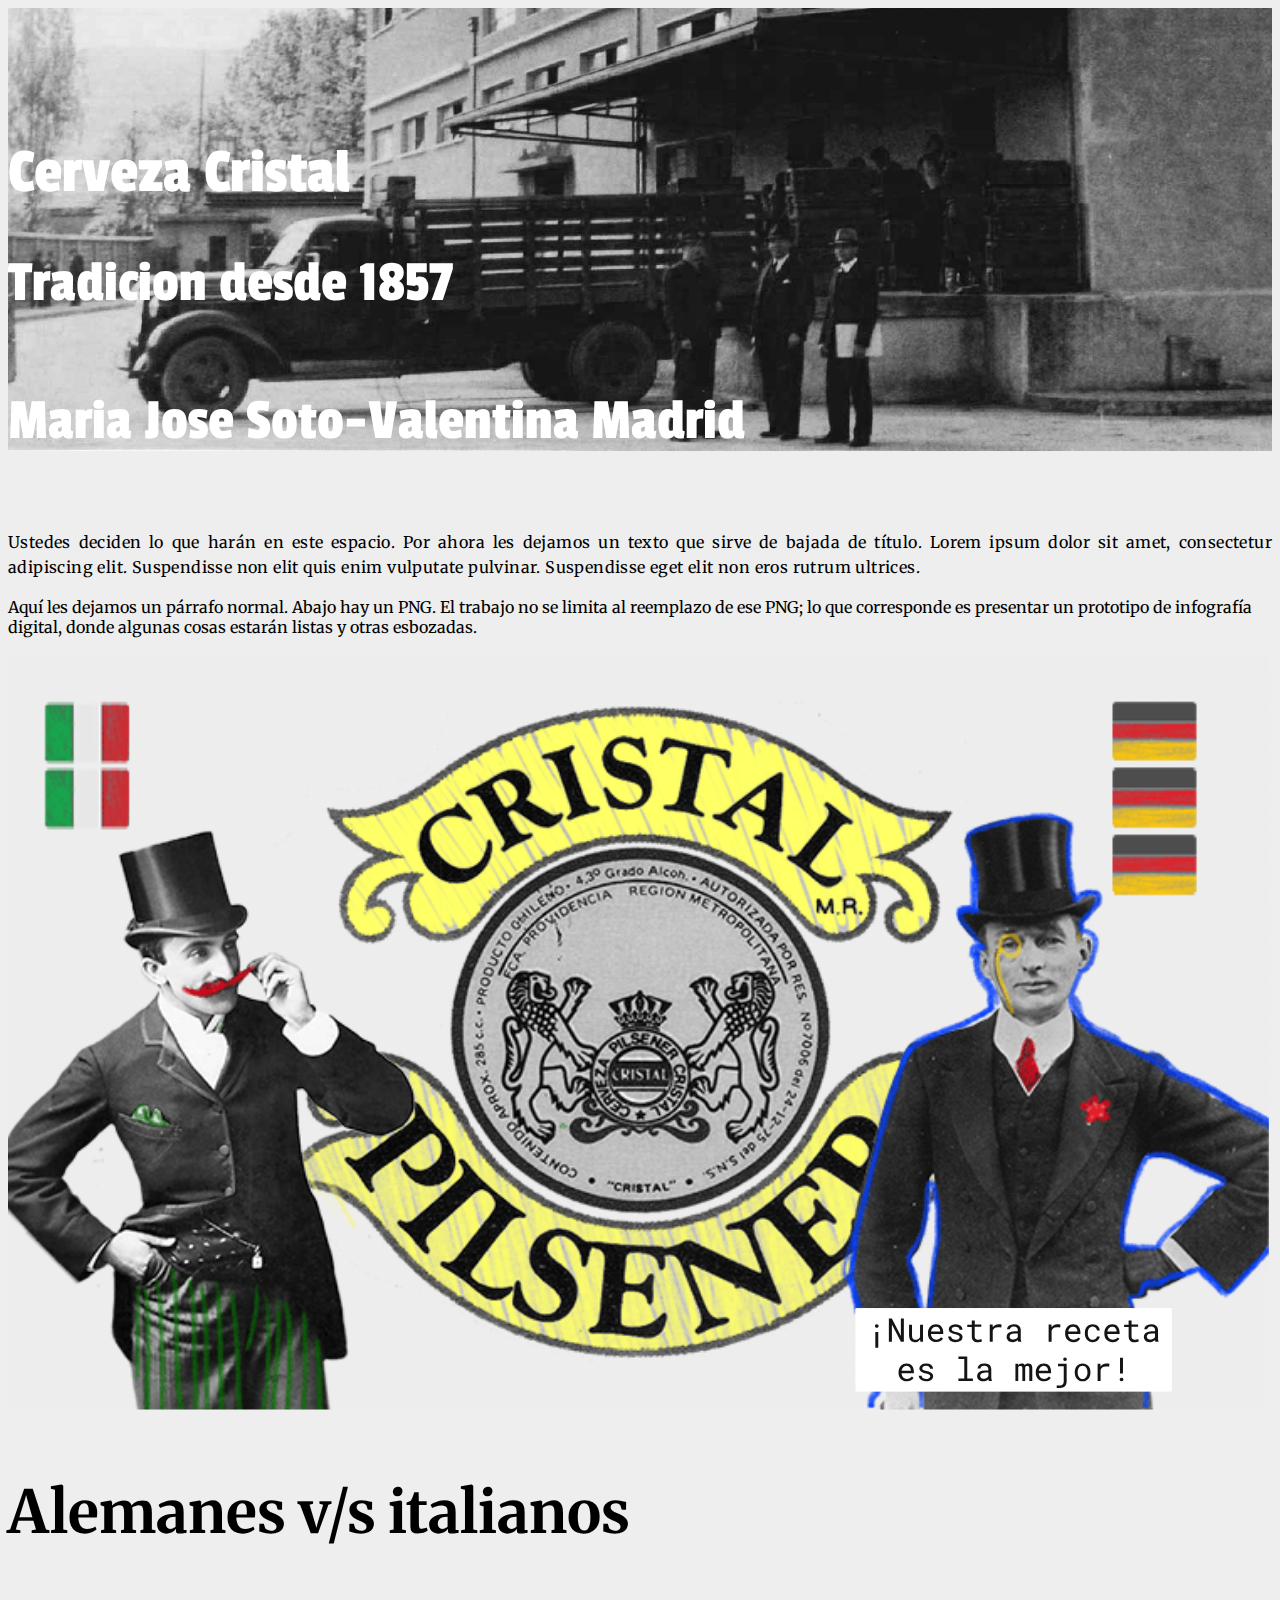
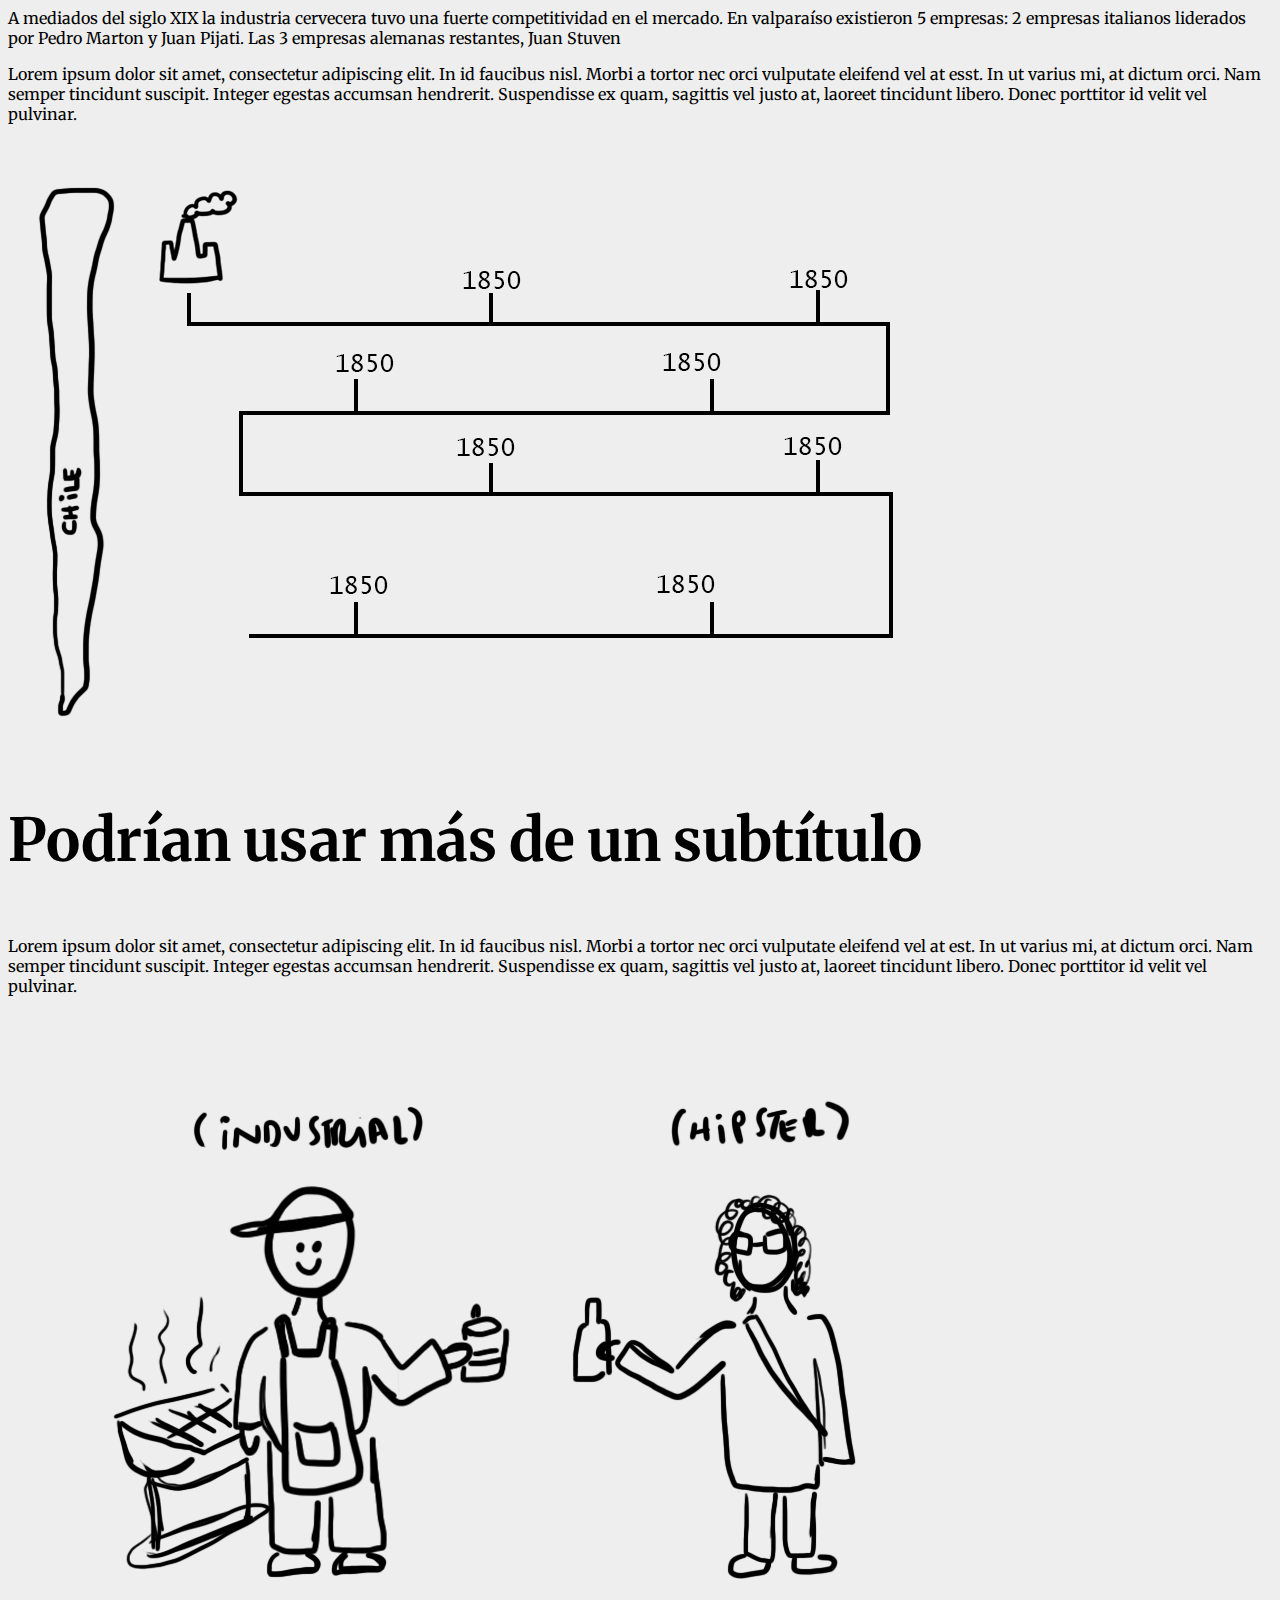
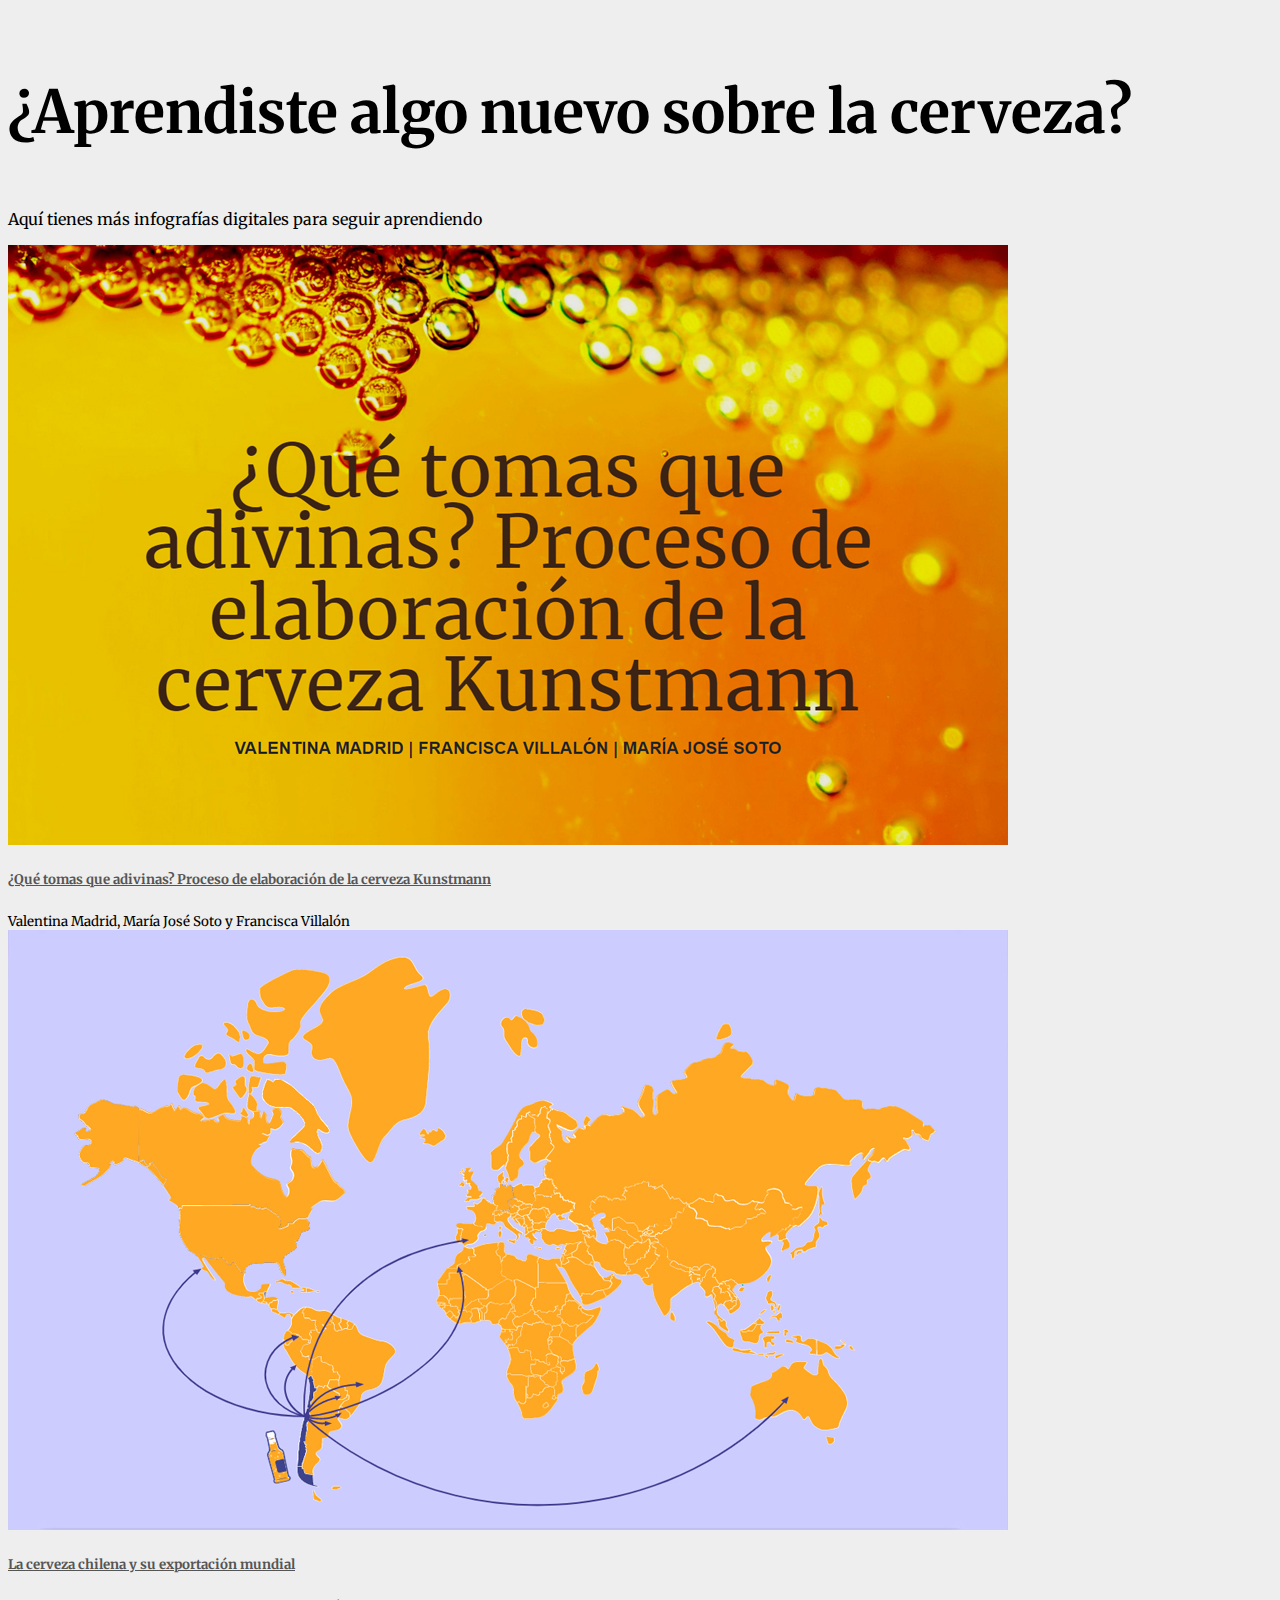
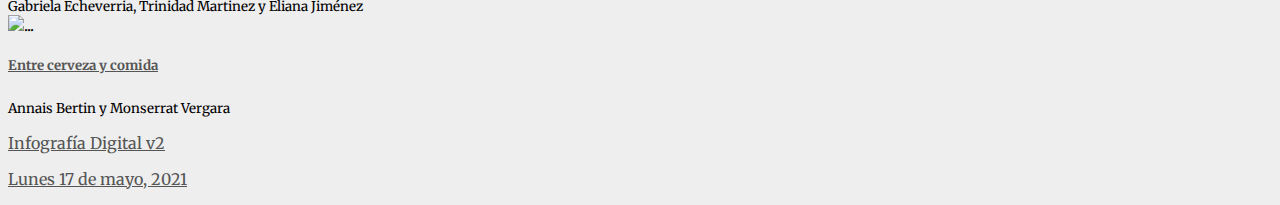
==== commit 9fe37b41: "Update index.html" ====
--- a/index.html
+++ b/index.html
@@ -75,12 +75,13 @@
             <div class="row row-cols-1 row-cols-md-3 g-3">
                 <div class="col">
                     <div class="card text-white bg-dark h-100">
-                        <img src="img/grafifi.png" class="card-img-top" alt="..." />
+                        <img src="img/kuntsmann.jpg" class="card-img-top" alt="..." />
                         <div class="card-body">
-                            <h5 class="card-title"><a href="#">Título de la infografía digital</a></h5>
+                          <h5 class="card-title"><a href="https://cotesoto.github.io/Infografia-Digital-08/">¿Qué tomas que adivinas? Proceso de elaboración de la cerveza Kunstmann</a></h5>
+ 
                         </div>
-                        <div class="card-footer">
-                            <small class="text-muted">Autoría</small>
+                        <small class="text-muted">Valentina Madrid, María José Soto y Francisca Villalón</small>
+
                         </div>
                     </div>
                 </div>
@@ -88,21 +89,26 @@
                     <div class="card text-white bg-dark h-100">
                         <img src="img/exportaciones.jpg" class="card-img-top" alt="..." />
                         <div class="card-body">
-                            <h5 class="card-title"><a href="#">Título de la infografía digital</a></h5>
+                           <h5 class="card-title"><a href="https://trinidadmartinez.github.io/ejercicio8/">La cerveza chilena y su exportación mundial</a></h5>
+
                         </div>
                         <div class="card-footer">
-                            <small class="text-muted">Autoría</small>
+                           <small class="text-muted">Gabriela Echeverria, Trinidad Martinez y Eliana Jiménez</small>
+
                         </div>
                     </div>
                 </div>
                 <div class="col">
                     <div class="card text-white bg-dark h-100">
-                        <img src="img/coctel.PNG" class="card-img-top" alt="..." />
+                        <img src="img/grafiti.png" class="card-img-top" alt="..." />
+
                         <div class="card-body">
-                            <h5 class="card-title"><a href="#">Título de la infografía digital</a></h5>
+                            <h5 class="card-title"><a href="https://annais-bj.github.io/ejercicio8-final/">Entre cerveza y comida</a></h5>
+
                         </div>
                         <div class="card-footer">
-                            <small class="text-muted">Autoría</small>
+                            <small class="text-muted">Annais Bertin y Monserrat Vergara</small>
+
                         </div>
                     </div>
                 </div>
--- a/style.css
+++ b/style.css
@@ -6,7 +6,7 @@
     font-weight: 400;
     background: #EEEEEE;
 }
-h1,h2 {
+h1,h2,h4{
     font-family: 'Passion One', cursive;
     font-weight: 400;
     color: white;
@@ -14,12 +14,17 @@
 }
 h1{
     font-size: calc(3rem + 1.25vw);
+    <color: #fff;>
 }
 h2{
     font-size: calc(2.5rem + 1.5vw);
+    <color: #fff;>
 }
 h3,
-h4,
+h4{
+ font-size: calc(2.5rem + 1.5vw);
+    <color: #fff;>
+}
 h5,
 h6 {
     font-weight: 700;
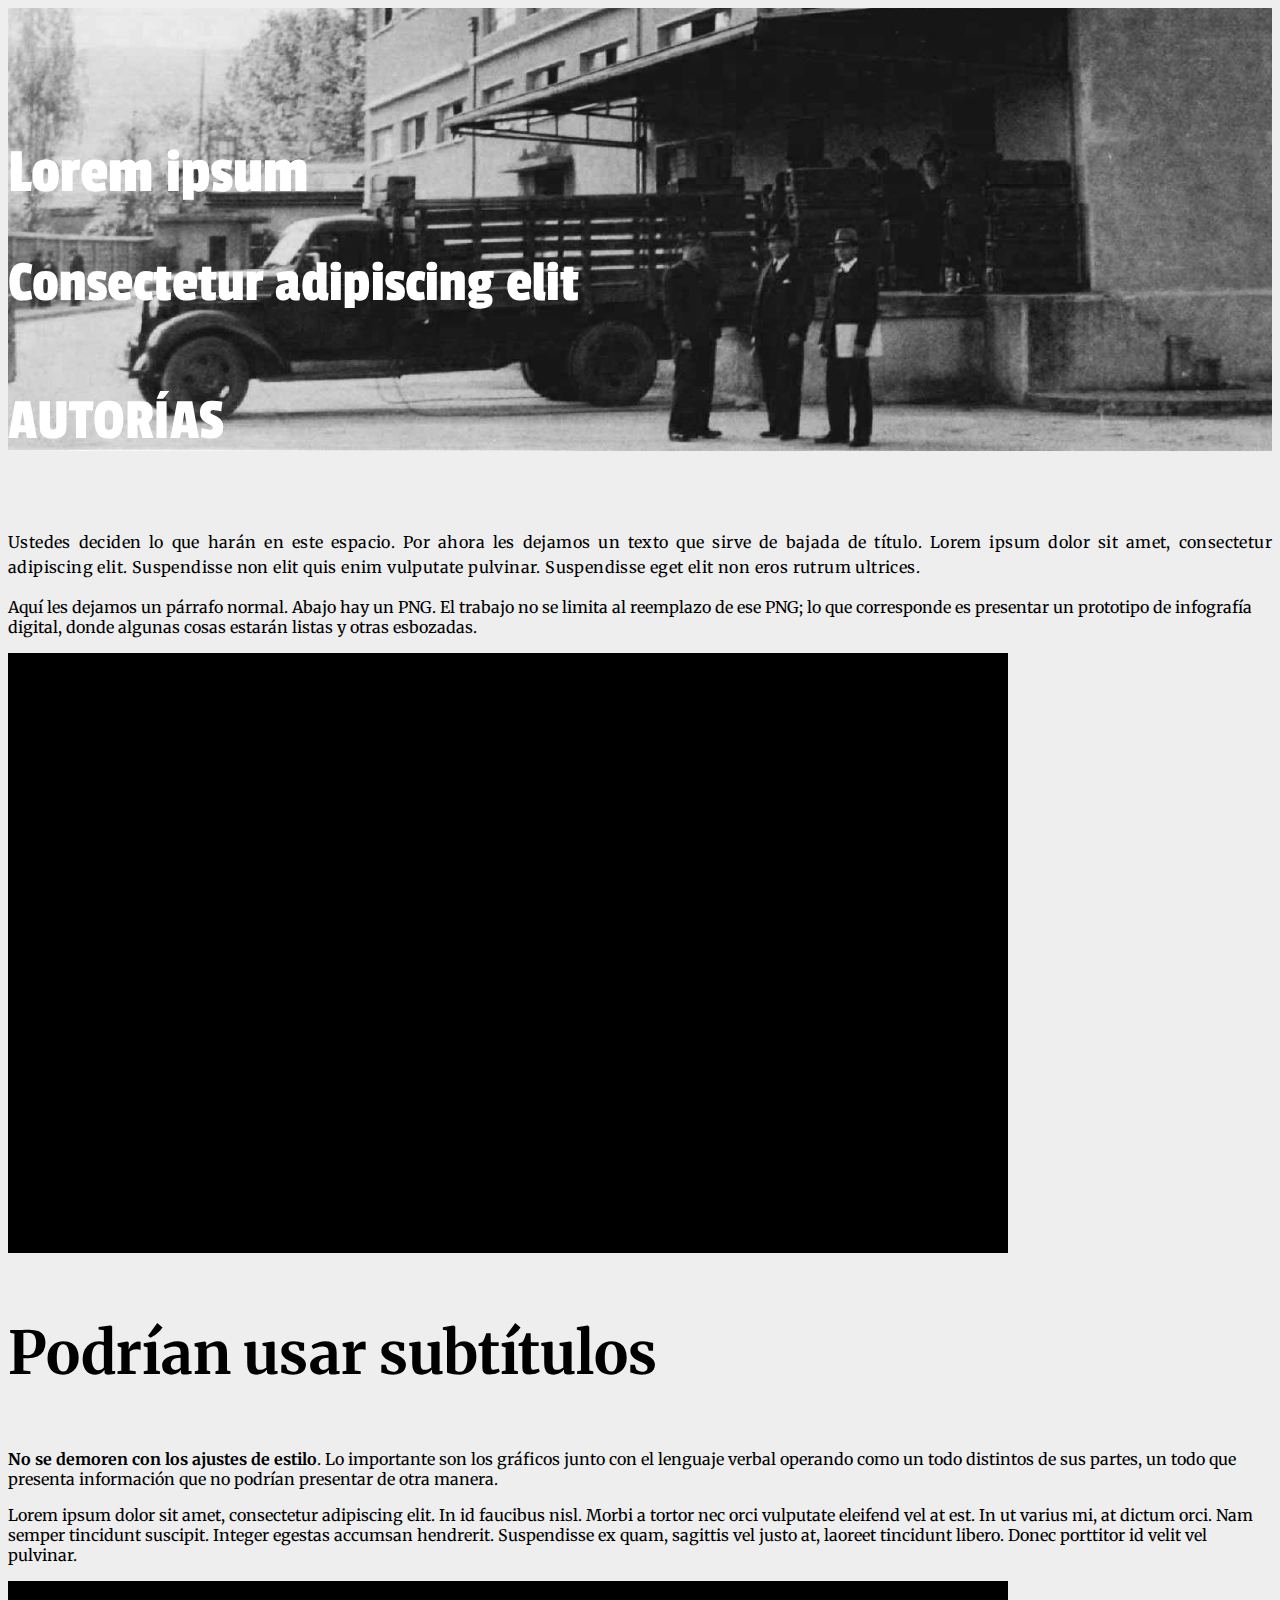
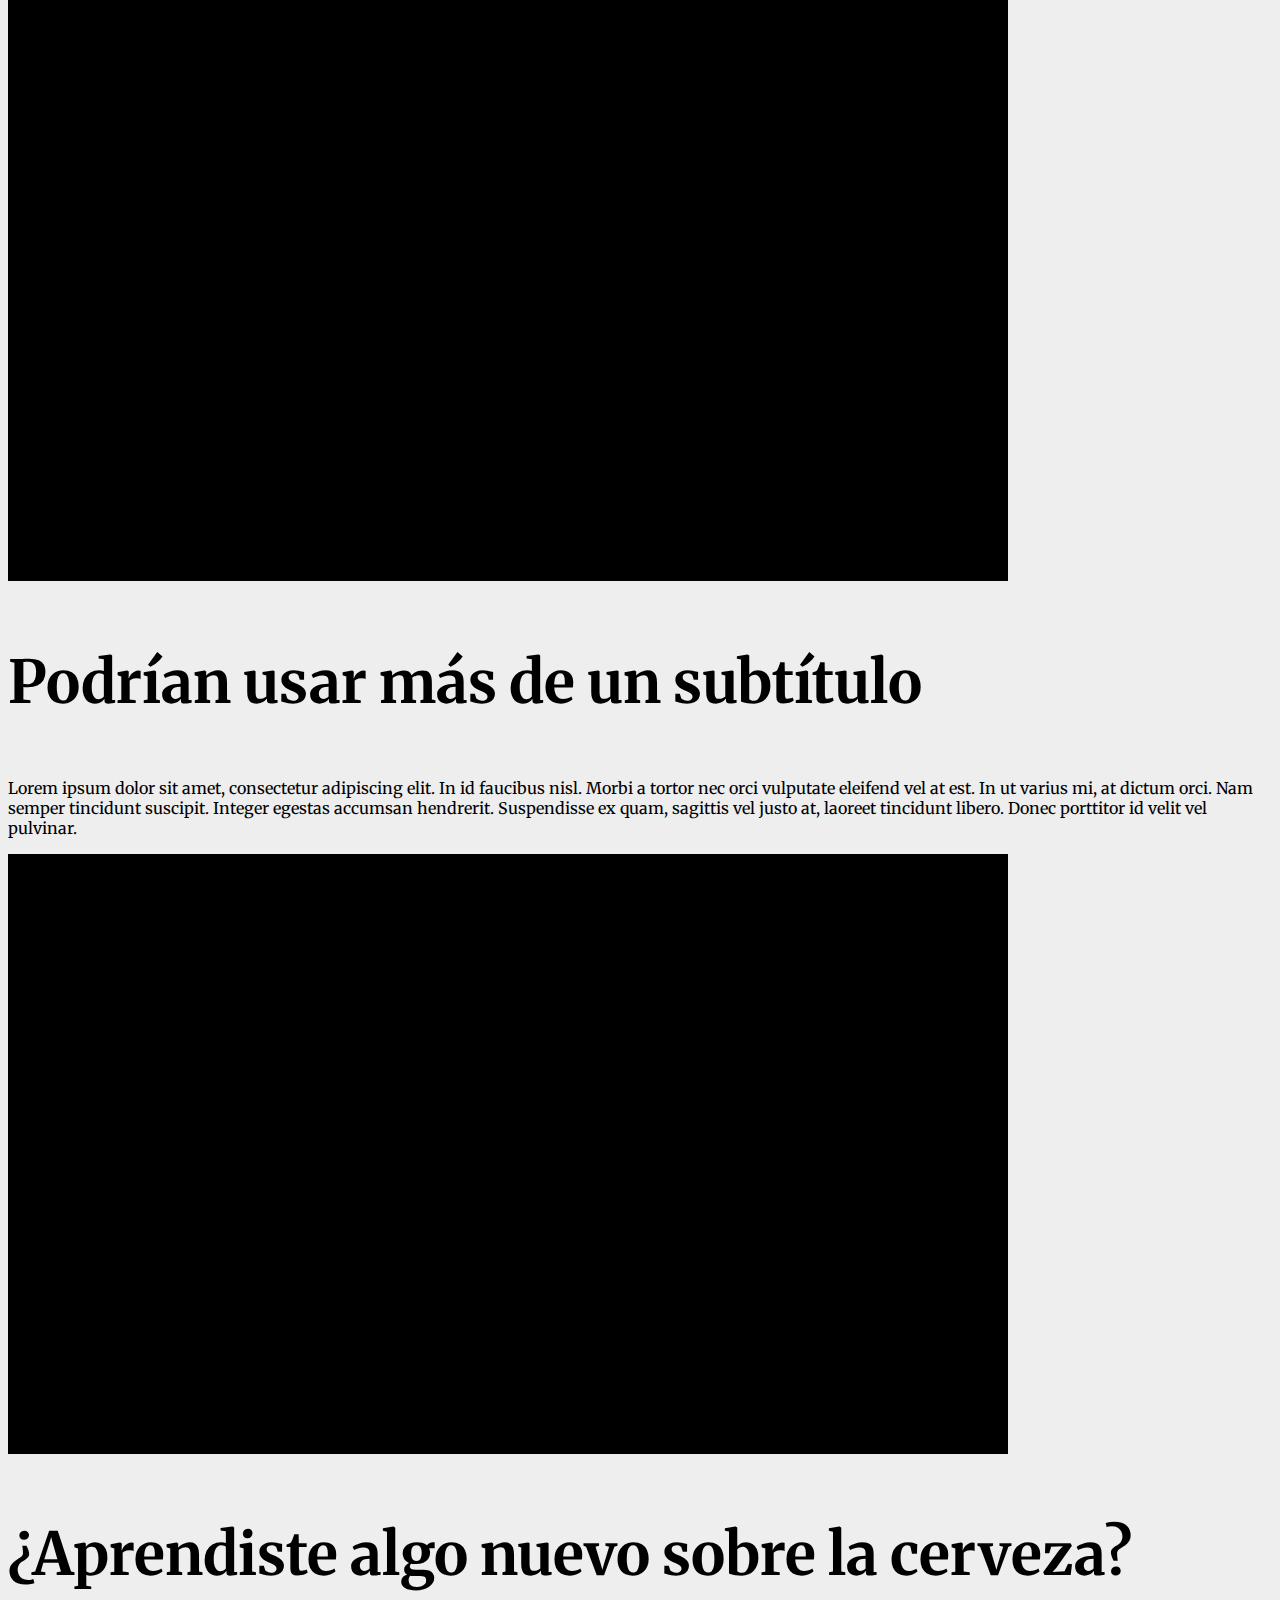
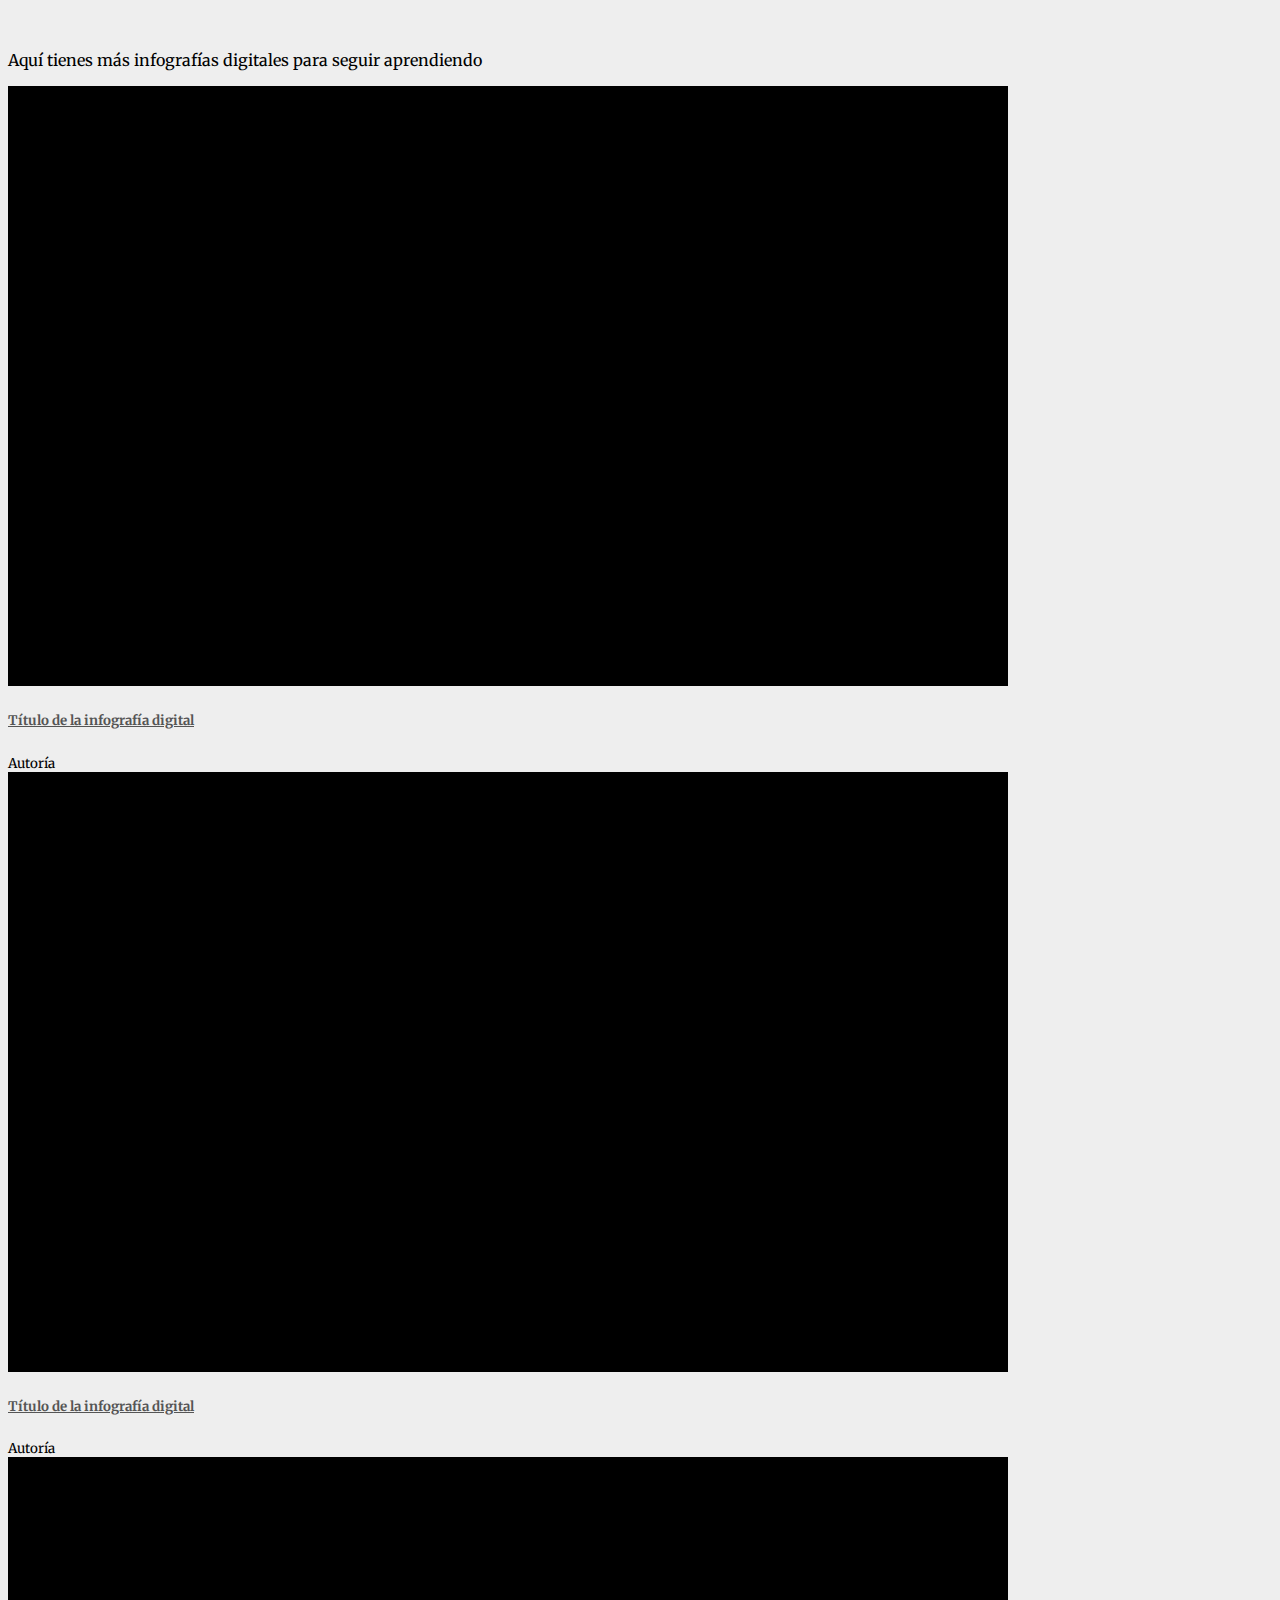
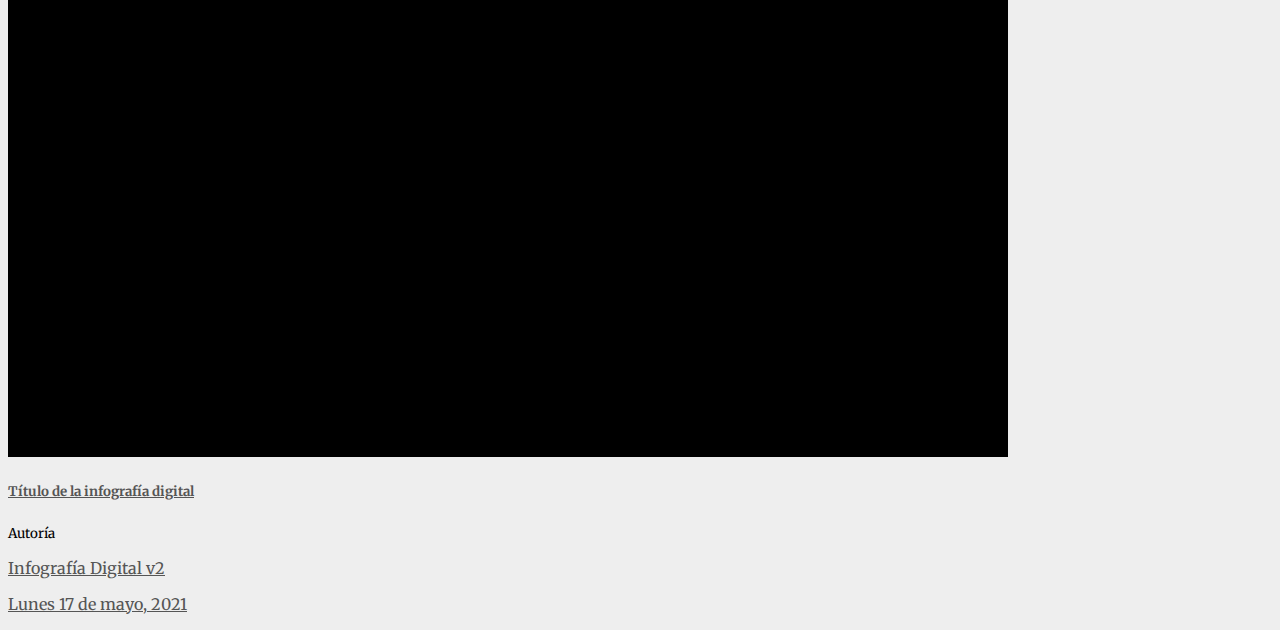
==== commit c81c4bf7: "Add files via upload" ====
--- a/index.html
+++ b/index.html
@@ -7,19 +7,15 @@
         <link href="https://cdn.jsdelivr.net/npm/bootstrap@5.0.1/dist/css/bootstrap.min.css" rel="stylesheet" integrity="sha384-+0n0xVW2eSR5OomGNYDnhzAbDsOXxcvSN1TPprVMTNDbiYZCxYbOOl7+AMvyTG2x" crossorigin="anonymous" />
         <!-- Vamos a buscar nuestro CSS -->
         <link href="style.css" rel="stylesheet" />
-        <title>Origenes de la cerveza en Chile</title>
+        <title>Reemplaza este título que se muestra en la ventana de tu navegador</title>
     </head>
     <body>
-       
-
-        
-        
         <header class="container-fluid">
             <div class="row py-5">
                 <div class="col-12 col-sm-11 col-md-10 col-lg-9 col-xl-8 col-xxl-7 mx-auto">
-                    <h1 class="mt-5 text-center">Cerveza Cristal<h1>
-                    <h2 class="mb-5 text-center">Tradicion desde 1857</h2>
-                    <h4 class="fs-6 my-5 text-center text-uppercase">Maria Jose Soto-Valentina Madrid </h4>
+                    <h1 class="mt-5 text-center">Lorem ipsum</h1>
+                    <h2 class="mb-5 text-center">Consectetur adipiscing elit</h2>
+                    <h4 class="fs-6 my-5 text-center text-uppercase">AUTORÍAS</h4>
                 </div>
             </div>
         </header>
@@ -37,21 +33,20 @@
                     </p>
                 </div>
                 <div class="col-12">
-  <svg id="Capa_1" data-name="Capa 1" xmlns="http://www.w3.org/2000/svg" xmlns:xlink="http://www.w3.org/1999/xlink" viewBox="0 0 1000 600"><defs><style>.cls-1{fill:#fff;}.cls-2{fill:#141414;}</style></defs><image width="750" height="450" transform="scale(1.33)" xlink:href="[data-uri]"/><rect class="cls-1" x="671" y="518.25" width="249.76" height="66.03"/><path class="cls-2" d="M688.4,533.46a1.39,1.39,0,0,1-1.07.39,1.3,1.3,0,0,1-1.45-1.37,1.5,1.5,0,0,1,.36-1,1.41,1.41,0,0,1,1.09-.41,1.36,1.36,0,0,1,1.07.41,1.46,1.46,0,0,1,.38,1A1.4,1.4,0,0,1,688.4,533.46Zm.11,3.8v12.4h-2.33v-12.4Z"/><path class="cls-2" d="M706.43,545l-7.13-13.73,0,13.73H696.9V526.6h2.37l7.13,13.7,0-13.7h2.36V545Z"/><path class="cls-2" d="M721.65,543.09a4.67,4.67,0,0,1-4.06,2.13,5.23,5.23,0,0,1-1.94-.34,3.6,3.6,0,0,1-1.49-1,4.84,4.84,0,0,1-.95-1.79,9.11,9.11,0,0,1-.34-2.62v-8.11h2.34v8.13a8.63,8.63,0,0,0,.17,1.85,3,3,0,0,0,.53,1.16,2,2,0,0,0,.87.62,3.81,3.81,0,0,0,1.18.17,5,5,0,0,0,1.4-.18,3.43,3.43,0,0,0,1.07-.51,3.08,3.08,0,0,0,.66-.64,4.12,4.12,0,0,0,.48-.81v-9.79h2.34V545h-2.12Z"/><path class="cls-2" d="M731.69,544.73a6,6,0,0,1-2.06-1.38,6.3,6.3,0,0,1-1.34-2.09,7.12,7.12,0,0,1-.48-2.64v-.53a7.89,7.89,0,0,1,.53-3,6.81,6.81,0,0,1,1.41-2.21,6.14,6.14,0,0,1,2-1.38,6,6,0,0,1,2.29-.48,6.12,6.12,0,0,1,2.58.52,5.15,5.15,0,0,1,1.84,1.4,6.32,6.32,0,0,1,1.09,2.13,9.38,9.38,0,0,1,.36,2.65v1h-9.75v.09a5.93,5.93,0,0,0,.39,1.75,4.43,4.43,0,0,0,.85,1.34,4,4,0,0,0,1.34,1,4.09,4.09,0,0,0,1.73.35,4.67,4.67,0,0,0,3.83-1.84l1.43,1.11a6.05,6.05,0,0,1-2,1.84,6.52,6.52,0,0,1-3.35.8A6.89,6.89,0,0,1,731.69,544.73Zm1-11.49a3.38,3.38,0,0,0-1.13.75,4.41,4.41,0,0,0-.85,1.23,5.83,5.83,0,0,0-.49,1.67h7.34v-.11a4.39,4.39,0,0,0-.24-1.36,4,4,0,0,0-.66-1.25,3.27,3.27,0,0,0-1.08-.86A3.41,3.41,0,0,0,734,533,3.55,3.55,0,0,0,732.69,533.24Z"/><path class="cls-2" d="M752.71,540.6a1.59,1.59,0,0,0-.55-.62,4.93,4.93,0,0,0-1-.51,12.67,12.67,0,0,0-1.61-.42,16.13,16.13,0,0,1-2.14-.58,6.78,6.78,0,0,1-1.64-.82,3.49,3.49,0,0,1-1.07-1.1,2.8,2.8,0,0,1-.38-1.49,3.21,3.21,0,0,1,.39-1.55,3.9,3.9,0,0,1,1.1-1.27,5.54,5.54,0,0,1,1.68-.86,7,7,0,0,1,2.15-.32,7.27,7.27,0,0,1,2.27.33,5.12,5.12,0,0,1,1.72.91,4.18,4.18,0,0,1,1.09,1.36,3.63,3.63,0,0,1,.38,1.67h-2.33a1.86,1.86,0,0,0-.23-.87,2.47,2.47,0,0,0-.63-.75,3.58,3.58,0,0,0-1-.53,4.08,4.08,0,0,0-1.3-.2,4.6,4.6,0,0,0-1.3.17,2.68,2.68,0,0,0-.93.44,1.91,1.91,0,0,0-.57.64,1.71,1.71,0,0,0-.19.76,1.66,1.66,0,0,0,.15.72,1.4,1.4,0,0,0,.53.56,4.18,4.18,0,0,0,1,.46q.63.19,1.59.39a19,19,0,0,1,2.25.61,6.58,6.58,0,0,1,1.68.83,3.56,3.56,0,0,1,1,1.13,3,3,0,0,1,.36,1.49,3.32,3.32,0,0,1-.41,1.66,3.82,3.82,0,0,1-1.14,1.27,5.55,5.55,0,0,1-1.75.82,8.32,8.32,0,0,1-2.24.29,7.59,7.59,0,0,1-2.47-.37,5.92,5.92,0,0,1-1.83-1,4.2,4.2,0,0,1-1.15-1.42,3.64,3.64,0,0,1-.4-1.67h2.34a2.41,2.41,0,0,0,.38,1.21,2.54,2.54,0,0,0,.84.79,3.33,3.33,0,0,0,1.1.43,5.42,5.42,0,0,0,1.19.13,5.59,5.59,0,0,0,1.63-.22,2.61,2.61,0,0,0,1.09-.62,1.56,1.56,0,0,0,.36-.53,1.42,1.42,0,0,0,.13-.61A1.66,1.66,0,0,0,752.71,540.6Z"/><path class="cls-2" d="M764.84,531.32H770v1.8h-5.2v7.42a3.72,3.72,0,0,0,.2,1.31,2,2,0,0,0,.56.82,1.89,1.89,0,0,0,.81.44,3.46,3.46,0,0,0,1,.13,7.11,7.11,0,0,0,.78,0c.27,0,.53-.06.8-.1l.71-.14.55-.11.32,1.65a3.06,3.06,0,0,1-.7.31,9.36,9.36,0,0,1-.91.22,8.39,8.39,0,0,1-1,.15c-.37,0-.73.05-1.09.05a5.5,5.5,0,0,1-1.7-.26,3.44,3.44,0,0,1-1.37-.83,3.87,3.87,0,0,1-.91-1.44,6,6,0,0,1-.34-2.15v-7.42h-3.58v-1.8h3.58V528h2.35Z"/><path class="cls-2" d="M785.11,531.15a4.32,4.32,0,0,1,1,.24l-.32,2.29a10.89,10.89,0,0,0-1.29-.22,10.52,10.52,0,0,0-1.28-.07,5.71,5.71,0,0,0-1.55.2,3.65,3.65,0,0,0-1.21.62,3.74,3.74,0,0,0-.82.86,5.06,5.06,0,0,0-.57,1.14V545h-2.35V531.32H779l.11,1.83v.34a6.29,6.29,0,0,1,2-1.78,5.39,5.39,0,0,1,2.65-.65A10.67,10.67,0,0,1,785.11,531.15Z"/><path class="cls-2" d="M799.07,544.3c-.05-.26-.09-.54-.12-.82a5.92,5.92,0,0,1-.79.67,5.49,5.49,0,0,1-.95.55,5.9,5.9,0,0,1-4.34.2,4.5,4.5,0,0,1-1.49-.85,3.69,3.69,0,0,1-1-1.27,3.88,3.88,0,0,1-.33-1.6,4.27,4.27,0,0,1,.44-2,4.07,4.07,0,0,1,1.27-1.41,5.94,5.94,0,0,1,2-.83,10.79,10.79,0,0,1,2.58-.28h2.55v-1.07a2.65,2.65,0,0,0-.23-1.11,2.45,2.45,0,0,0-.65-.85,3.11,3.11,0,0,0-1-.53,4.66,4.66,0,0,0-1.34-.19,4,4,0,0,0-1.25.18,3,3,0,0,0-.92.47,2,2,0,0,0-.59.69,1.72,1.72,0,0,0-.21.82h-2.35a3.29,3.29,0,0,1,.39-1.46,4.24,4.24,0,0,1,1.08-1.3,5.46,5.46,0,0,1,1.69-.92,6.73,6.73,0,0,1,2.28-.36,7.83,7.83,0,0,1,2.16.29,5.09,5.09,0,0,1,1.73.85,4.09,4.09,0,0,1,1.13,1.44,4.5,4.5,0,0,1,.42,2V542a8.19,8.19,0,0,0,.13,1.44,6.35,6.35,0,0,0,.35,1.34v.2h-2.44A2.92,2.92,0,0,1,799.07,544.3ZM796.44,543a4.66,4.66,0,0,0,1.09-.47,3.89,3.89,0,0,0,.83-.66,3.08,3.08,0,0,0,.56-.77v-2.77h-2.17a9.44,9.44,0,0,0-2.12.21,3.45,3.45,0,0,0-1.43.64,2,2,0,0,0-.57.72,2.2,2.2,0,0,0-.2.94,2.62,2.62,0,0,0,.17.94,2.09,2.09,0,0,0,.51.73,2.48,2.48,0,0,0,.86.49,3.61,3.61,0,0,0,1.2.18A4.33,4.33,0,0,0,796.44,543Z"/><path class="cls-2" d="M831.62,531.15a4.31,4.31,0,0,1,1.06.24l-.32,2.29a11.25,11.25,0,0,0-1.29-.22,10.63,10.63,0,0,0-1.28-.07,5.78,5.78,0,0,0-1.56.2,3.74,3.74,0,0,0-1.21.62,3.51,3.51,0,0,0-.81.86,5.06,5.06,0,0,0-.57,1.14V545h-2.35V531.32h2.22l.1,1.83v.34a6.39,6.39,0,0,1,2-1.78,5.43,5.43,0,0,1,2.66-.65A10.4,10.4,0,0,1,831.62,531.15Z"/><path class="cls-2" d="M840.23,544.73a6.06,6.06,0,0,1-2.07-1.38,6.28,6.28,0,0,1-1.33-2.09,7.12,7.12,0,0,1-.48-2.64v-.53a7.69,7.69,0,0,1,.53-3,6.65,6.65,0,0,1,1.41-2.21,6,6,0,0,1,2-1.38,5.88,5.88,0,0,1,2.29-.48,6.12,6.12,0,0,1,2.58.52A5.2,5.2,0,0,1,847,533a6.14,6.14,0,0,1,1.09,2.13,9.38,9.38,0,0,1,.36,2.65v1h-9.75v.09a5.92,5.92,0,0,0,.4,1.75,4.43,4.43,0,0,0,.85,1.34,4,4,0,0,0,1.34,1,4.05,4.05,0,0,0,1.73.35,4.71,4.71,0,0,0,2.22-.5,4.88,4.88,0,0,0,1.61-1.34l1.43,1.11a6.25,6.25,0,0,1-2,1.84,6.54,6.54,0,0,1-3.35.8A6.86,6.86,0,0,1,840.23,544.73Zm1-11.49a3.53,3.53,0,0,0-1.14.75,4.63,4.63,0,0,0-.85,1.23,5.83,5.83,0,0,0-.48,1.67h7.34v-.11a4.39,4.39,0,0,0-.24-1.36,3.84,3.84,0,0,0-.67-1.25,3.17,3.17,0,0,0-1.08-.86,3.36,3.36,0,0,0-1.54-.33A3.55,3.55,0,0,0,841.23,533.24Z"/><path class="cls-2" d="M859.39,543.13a3.78,3.78,0,0,0,1.07-.57,3,3,0,0,0,.75-.84,2.16,2.16,0,0,0,.29-1.06h2.21a3.6,3.6,0,0,1-.47,1.74,5,5,0,0,1-1.23,1.44,6,6,0,0,1-1.77,1,5.84,5.84,0,0,1-2.08.37,6.21,6.21,0,0,1-2.71-.56,5.44,5.44,0,0,1-1.93-1.5,6.46,6.46,0,0,1-1.18-2.16,8.5,8.5,0,0,1-.39-2.59v-.53a8.6,8.6,0,0,1,.39-2.59,6.66,6.66,0,0,1,1.18-2.18,5.53,5.53,0,0,1,1.93-1.49,6.72,6.72,0,0,1,4.94-.17,5.81,5.81,0,0,1,1.76,1,4.84,4.84,0,0,1,1.14,1.58,4.54,4.54,0,0,1,.42,1.94H861.5a3,3,0,0,0-.27-1.17,3.22,3.22,0,0,0-1.75-1.62,3.6,3.6,0,0,0-1.32-.24,3.53,3.53,0,0,0-1.82.44,3.4,3.4,0,0,0-1.19,1.13,4.66,4.66,0,0,0-.65,1.57,7.48,7.48,0,0,0-.2,1.76v.53a7.63,7.63,0,0,0,.2,1.77,4.57,4.57,0,0,0,.65,1.57,3.36,3.36,0,0,0,1.17,1.14,3.61,3.61,0,0,0,1.84.44A4,4,0,0,0,859.39,543.13Z"/><path class="cls-2" d="M871.24,544.73a6.06,6.06,0,0,1-2.07-1.38,6.28,6.28,0,0,1-1.33-2.09,7.12,7.12,0,0,1-.48-2.64v-.53a7.69,7.69,0,0,1,.53-3,6.65,6.65,0,0,1,1.41-2.21,6,6,0,0,1,2-1.38,5.88,5.88,0,0,1,2.29-.48,6.12,6.12,0,0,1,2.58.52A5.2,5.2,0,0,1,878,533a6.14,6.14,0,0,1,1.09,2.13,9.38,9.38,0,0,1,.36,2.65v1h-9.75v.09a5.92,5.92,0,0,0,.4,1.75,4.43,4.43,0,0,0,.85,1.34,4,4,0,0,0,1.34,1,4.05,4.05,0,0,0,1.73.35,4.71,4.71,0,0,0,2.22-.5,4.88,4.88,0,0,0,1.61-1.34l1.43,1.11a6.25,6.25,0,0,1-2,1.84,6.52,6.52,0,0,1-3.35.8A6.86,6.86,0,0,1,871.24,544.73Zm1-11.49a3.38,3.38,0,0,0-1.13.75,4.44,4.44,0,0,0-.86,1.23,5.83,5.83,0,0,0-.48,1.67h7.34v-.11a4.39,4.39,0,0,0-.24-1.36,3.84,3.84,0,0,0-.67-1.25,3.08,3.08,0,0,0-1.08-.86,3.36,3.36,0,0,0-1.54-.33A3.55,3.55,0,0,0,872.24,533.24Z"/><path class="cls-2" d="M888.88,531.32h5.2v1.8h-5.2v7.42a3.72,3.72,0,0,0,.2,1.31,2,2,0,0,0,.56.82,1.89,1.89,0,0,0,.81.44,3.46,3.46,0,0,0,1,.13,7.11,7.11,0,0,0,.78,0c.27,0,.53-.06.8-.1l.71-.14.55-.11.33,1.65a3.36,3.36,0,0,1-.71.31,9.36,9.36,0,0,1-.91.22,8.13,8.13,0,0,1-1,.15c-.37,0-.73.05-1.09.05a5.5,5.5,0,0,1-1.7-.26,3.51,3.51,0,0,1-1.37-.83,3.87,3.87,0,0,1-.91-1.44,6.18,6.18,0,0,1-.34-2.15v-7.42H883v-1.8h3.58V528h2.35Z"/><path class="cls-2" d="M907.61,544.3a5.4,5.4,0,0,1-.12-.82,7.52,7.52,0,0,1-.79.67,5.78,5.78,0,0,1-2.07.93,6,6,0,0,1-3.23-.18,4.45,4.45,0,0,1-1.48-.85,3.69,3.69,0,0,1-.95-1.27,3.74,3.74,0,0,1-.34-1.6,4.15,4.15,0,0,1,.45-2,4,4,0,0,1,1.27-1.41,5.8,5.8,0,0,1,2-.83,10.79,10.79,0,0,1,2.58-.28h2.55v-1.07a2.51,2.51,0,0,0-.23-1.11,2.42,2.42,0,0,0-.64-.85,3.34,3.34,0,0,0-1-.53,4.68,4.68,0,0,0-1.35-.19,4,4,0,0,0-1.24.18,2.9,2.9,0,0,0-.93.47,2.05,2.05,0,0,0-.59.69,1.84,1.84,0,0,0-.2.82h-2.35a3.29,3.29,0,0,1,.39-1.46,4.06,4.06,0,0,1,1.07-1.3,5.52,5.52,0,0,1,1.7-.92,6.73,6.73,0,0,1,2.28-.36,7.89,7.89,0,0,1,2.16.29,5,5,0,0,1,1.72.85,4.24,4.24,0,0,1,1.14,1.44,4.5,4.5,0,0,1,.42,2V542a9.22,9.22,0,0,0,.12,1.44,6.35,6.35,0,0,0,.35,1.34v.2h-2.43A2.51,2.51,0,0,1,907.61,544.3ZM905,543a4.58,4.58,0,0,0,1.08-.47,4,4,0,0,0,.84-.66,3,3,0,0,0,.55-.77v-2.77h-2.17a9.35,9.35,0,0,0-2.11.21,3.45,3.45,0,0,0-1.43.64,1.91,1.91,0,0,0-.58.72,2.19,2.19,0,0,0-.19.94,2.42,2.42,0,0,0,.17.94,1.86,1.86,0,0,0,.51.73,2.31,2.31,0,0,0,.86.49,3.59,3.59,0,0,0,1.19.18A4.4,4.4,0,0,0,905,543Z"/><path class="cls-2" d="M708.43,575.73a6,6,0,0,1-2.06-1.37,6.35,6.35,0,0,1-1.34-2.1,7,7,0,0,1-.48-2.63v-.53a7.85,7.85,0,0,1,.53-3,7,7,0,0,1,1.42-2.22,6.23,6.23,0,0,1,2-1.37,5.77,5.77,0,0,1,2.29-.48,6.06,6.06,0,0,1,2.58.51,5.06,5.06,0,0,1,1.84,1.41,6,6,0,0,1,1.09,2.13,9.38,9.38,0,0,1,.36,2.65v1.05h-9.75v.08a6,6,0,0,0,.4,1.76,4.18,4.18,0,0,0,.85,1.34,4,4,0,0,0,1.33,1,4.24,4.24,0,0,0,1.73.35,4.72,4.72,0,0,0,2.22-.51,4.79,4.79,0,0,0,1.62-1.33l1.42,1.11a6,6,0,0,1-2,1.83,6.44,6.44,0,0,1-3.35.8A6.94,6.94,0,0,1,708.43,575.73Zm1-11.48a3.42,3.42,0,0,0-1.14.75,4.14,4.14,0,0,0-.85,1.23,6.07,6.07,0,0,0-.49,1.67h7.35v-.12a4.28,4.28,0,0,0-.24-1.35,4.21,4.21,0,0,0-.67-1.26,3.4,3.4,0,0,0-1.08-.86,3.54,3.54,0,0,0-1.55-.32A3.32,3.32,0,0,0,709.44,564.25Z"/><path class="cls-2" d="M729.46,571.6a1.68,1.68,0,0,0-.56-.61,4,4,0,0,0-1-.51,11.25,11.25,0,0,0-1.6-.43,14.07,14.07,0,0,1-2.14-.58,6.52,6.52,0,0,1-1.65-.82,3.39,3.39,0,0,1-1.07-1.1,2.86,2.86,0,0,1-.38-1.48,3.22,3.22,0,0,1,.39-1.56,4,4,0,0,1,1.1-1.27,5.78,5.78,0,0,1,1.68-.86,7.83,7.83,0,0,1,4.43,0,5.16,5.16,0,0,1,1.71.91,3.92,3.92,0,0,1,1.09,1.35,3.69,3.69,0,0,1,.39,1.67h-2.34a1.8,1.8,0,0,0-.22-.86,2.8,2.8,0,0,0-.63-.75,3.17,3.17,0,0,0-1-.53,3.82,3.82,0,0,0-1.3-.2,4.62,4.62,0,0,0-1.3.16,3,3,0,0,0-.93.44,1.94,1.94,0,0,0-.57.65,1.67,1.67,0,0,0-.19.75,1.53,1.53,0,0,0,.16.72,1.42,1.42,0,0,0,.53.57,3.54,3.54,0,0,0,1,.45,11.74,11.74,0,0,0,1.58.39,19.62,19.62,0,0,1,2.26.62,6.92,6.92,0,0,1,1.68.82,3.6,3.6,0,0,1,1,1.14,3,3,0,0,1,.36,1.49,3.42,3.42,0,0,1-.41,1.65,3.86,3.86,0,0,1-1.15,1.27,5.25,5.25,0,0,1-1.75.82,7.92,7.92,0,0,1-2.23.29,7.61,7.61,0,0,1-2.48-.37,5.75,5.75,0,0,1-1.82-1,4.1,4.1,0,0,1-1.16-1.41,3.84,3.84,0,0,1-.4-1.68h2.34a2.41,2.41,0,0,0,.38,1.21,2.67,2.67,0,0,0,.84.8,3.66,3.66,0,0,0,1.1.43,6.11,6.11,0,0,0,1.2.12,5.25,5.25,0,0,0,1.62-.22,2.64,2.64,0,0,0,1.09-.61,1.88,1.88,0,0,0,.37-.53,1.59,1.59,0,0,0,.12-.62A1.65,1.65,0,0,0,729.46,571.6Z"/><path class="cls-2" d="M758.9,556.59V574h4.46v2H751.93v-2h4.64V558.63h-4.64v-2Z"/><path class="cls-2" d="M775.82,575.31a5.53,5.53,0,0,1-.12-.83,6.49,6.49,0,0,1-.79.67,5.62,5.62,0,0,1-1,.56,6.41,6.41,0,0,1-1.12.38,5.6,5.6,0,0,1-1.26.13,5.76,5.76,0,0,1-2-.31,4.37,4.37,0,0,1-1.48-.86,3.62,3.62,0,0,1-1-1.27,3.84,3.84,0,0,1-.33-1.59,4.12,4.12,0,0,1,.45-2,3.89,3.89,0,0,1,1.27-1.41,6,6,0,0,1,2-.84,11.36,11.36,0,0,1,2.58-.27h2.55v-1.08a2.65,2.65,0,0,0-.23-1.11,2.51,2.51,0,0,0-.64-.84,2.9,2.9,0,0,0-1-.53,4.34,4.34,0,0,0-1.34-.19,4.06,4.06,0,0,0-1.25.18,2.94,2.94,0,0,0-.92.46,2.26,2.26,0,0,0-.59.69,1.76,1.76,0,0,0-.21.83h-2.34a3.28,3.28,0,0,1,.38-1.47,4.24,4.24,0,0,1,1.08-1.3,5.61,5.61,0,0,1,1.7-.92,6.94,6.94,0,0,1,2.27-.35,7.79,7.79,0,0,1,2.16.28,5.18,5.18,0,0,1,1.73.85,4.24,4.24,0,0,1,1.14,1.44,4.65,4.65,0,0,1,.41,2V573a8.28,8.28,0,0,0,.13,1.44,6.25,6.25,0,0,0,.35,1.33v.2H776A2.22,2.22,0,0,1,775.82,575.31ZM773.18,574a5.12,5.12,0,0,0,1.09-.47,3.66,3.66,0,0,0,.83-.66,3.32,3.32,0,0,0,.56-.78v-2.76h-2.17a9.5,9.5,0,0,0-2.12.21,3.64,3.64,0,0,0-1.43.63,2.16,2.16,0,0,0-.57.72,2.24,2.24,0,0,0-.2,1,2.52,2.52,0,0,0,.17.93,2,2,0,0,0,.51.73,2.5,2.5,0,0,0,.86.5,4,4,0,0,0,1.2.17A4.64,4.64,0,0,0,773.18,574Z"/><path class="cls-2" d="M799.21,563.61a3.08,3.08,0,0,1,1.09-1.12,3.24,3.24,0,0,1,1.64-.42,3.63,3.63,0,0,1,1,.12,2.27,2.27,0,0,1,.77.35,2.13,2.13,0,0,1,.43.42,3.18,3.18,0,0,1,.34.57,3.49,3.49,0,0,1,.41-.54,3.57,3.57,0,0,1,.52-.44,3.31,3.31,0,0,1,.79-.34,3.57,3.57,0,0,1,1-.14,3.7,3.7,0,0,1,1.28.21,2.67,2.67,0,0,1,1,.61,3,3,0,0,1,.65,1.18,5.75,5.75,0,0,1,.23,1.71V576H808V565.75a2.78,2.78,0,0,0-.1-.75,1.69,1.69,0,0,0-.29-.55,1.39,1.39,0,0,0-.5-.3,2.09,2.09,0,0,0-.69-.1,2.18,2.18,0,0,0-.72.11,1.47,1.47,0,0,0-.5.31,1.36,1.36,0,0,0-.32.46,2.38,2.38,0,0,0-.15.57V576h-2.22V565.74a2.93,2.93,0,0,0-.09-.76,1.41,1.41,0,0,0-.3-.54,1.27,1.27,0,0,0-.47-.3,2.22,2.22,0,0,0-.67-.09,2.57,2.57,0,0,0-.72.09,1.67,1.67,0,0,0-.53.28,1.38,1.38,0,0,0-.28.31,2,2,0,0,0-.2.38V576h-2.22V562.32h2.1Z"/><path class="cls-2" d="M817,575.73a6,6,0,0,1-2.06-1.37,6.19,6.19,0,0,1-1.34-2.1,7,7,0,0,1-.48-2.63v-.53a7.85,7.85,0,0,1,.53-3,6.8,6.8,0,0,1,1.41-2.22,6.16,6.16,0,0,1,2-1.37,5.74,5.74,0,0,1,2.29-.48,6.12,6.12,0,0,1,2.58.51,5,5,0,0,1,1.83,1.41,6,6,0,0,1,1.1,2.13,9.38,9.38,0,0,1,.36,2.65v1.05h-9.76v.08a6.33,6.33,0,0,0,.4,1.76,4.56,4.56,0,0,0,.85,1.34,4.08,4.08,0,0,0,1.34,1,4.24,4.24,0,0,0,1.73.35,4.74,4.74,0,0,0,3.83-1.84l1.43,1.11a5.93,5.93,0,0,1-2,1.83,6.42,6.42,0,0,1-3.35.8A6.86,6.86,0,0,1,817,575.73Zm1-11.48a3.38,3.38,0,0,0-1.13.75,4.14,4.14,0,0,0-.85,1.23,5.45,5.45,0,0,0-.49,1.67h7.34v-.12a4.28,4.28,0,0,0-.24-1.35,4,4,0,0,0-.67-1.26,3.19,3.19,0,0,0-1.08-.86,3.47,3.47,0,0,0-1.54-.32A3.37,3.37,0,0,0,818,564.25Z"/><path class="cls-2" d="M837.55,562.32v13.74a6.85,6.85,0,0,1-.36,2.32,4.39,4.39,0,0,1-1,1.69,4.55,4.55,0,0,1-1.68,1.06,6.56,6.56,0,0,1-2.25.35h-.76l-.72,0-.58-.06-.61-.1.17-1.92a4.84,4.84,0,0,0,.54.07l.67.05.64,0h.48a4.18,4.18,0,0,0,1.24-.17,2.48,2.48,0,0,0,1-.57,2.72,2.72,0,0,0,.67-1.07,4.54,4.54,0,0,0,.25-1.63V564.35h-4.56v-2Zm-2.32-4.56a1.33,1.33,0,0,1,1-.4,1.37,1.37,0,0,1,1.06.4,1.44,1.44,0,0,1,.35,1,1.39,1.39,0,0,1-.35.95,1.36,1.36,0,0,1-1.06.38,1.33,1.33,0,0,1-1-.38,1.39,1.39,0,0,1-.34-.95A1.44,1.44,0,0,1,835.23,557.76Z"/><path class="cls-2" d="M844.36,566.28a6.49,6.49,0,0,1,1.24-2.2,5.52,5.52,0,0,1,1.94-1.47,6.53,6.53,0,0,1,5.2,0,5.59,5.59,0,0,1,2,1.47,6.62,6.62,0,0,1,1.22,2.2,8.37,8.37,0,0,1,.43,2.74v.28a8.37,8.37,0,0,1-.43,2.74,6.67,6.67,0,0,1-1.22,2.19,5.69,5.69,0,0,1-2,1.46,6,6,0,0,1-2.59.53,6.07,6.07,0,0,1-2.6-.53,5.56,5.56,0,0,1-1.95-1.46,6.54,6.54,0,0,1-1.24-2.19,8.65,8.65,0,0,1-.42-2.74V569A8.65,8.65,0,0,1,844.36,566.28Zm2.15,4.94a4.84,4.84,0,0,0,.73,1.61,3.54,3.54,0,0,0,1.21,1.1,3.47,3.47,0,0,0,1.7.4,3.41,3.41,0,0,0,1.69-.4,3.77,3.77,0,0,0,1.22-1.1,5,5,0,0,0,.72-1.61,7.54,7.54,0,0,0,.24-1.92V569a7.52,7.52,0,0,0-.25-1.91,5.05,5.05,0,0,0-.73-1.61,3.64,3.64,0,0,0-1.21-1.1,3.34,3.34,0,0,0-1.7-.41,3.28,3.28,0,0,0-1.69.41,3.61,3.61,0,0,0-1.2,1.1,4.84,4.84,0,0,0-.73,1.61,7.52,7.52,0,0,0-.24,1.91v.28A7.54,7.54,0,0,0,846.51,571.22Z"/><path class="cls-2" d="M870.39,562.16a4.32,4.32,0,0,1,1.05.24l-.32,2.28c-.45-.1-.88-.17-1.29-.22a10.52,10.52,0,0,0-1.28-.07,5.33,5.33,0,0,0-1.55.21,3.63,3.63,0,0,0-1.21.61,3.59,3.59,0,0,0-.82.87,5.06,5.06,0,0,0-.57,1.14V576h-2.35V562.32h2.22l.1,1.83,0,.34a6.14,6.14,0,0,1,2-1.77,5.36,5.36,0,0,1,2.65-.65A10.67,10.67,0,0,1,870.39,562.16Z"/><path class="cls-2" d="M879.9,573.74a1.37,1.37,0,0,1,1.08-.4,1.33,1.33,0,0,1,1.46,1.41,1.34,1.34,0,0,1-.37,1,1.44,1.44,0,0,1-1.09.39,1.4,1.4,0,0,1-1.08-.39,1.37,1.37,0,0,1-.36-1A1.45,1.45,0,0,1,879.9,573.74Zm-.13-3.71V557.6h2.34V570Z"/></svg>                  
-                   
+                    <img src="img/reemplaza.png" class="w-100 mb-3" />
                 </div>
                 <div class="col-12 col-sm-11 col-md-10 col-lg-9 col-xl-8 col-xxl-7 mx-auto">
-                    <h3>Alemanes v/s italianos</h3>
+                    <h3>Podrían usar subtítulos</h3>
                     <p>
-                         A mediados del siglo XIX la industria cervecera tuvo una fuerte competitividad en el mercado. En valparaíso existieron 5 empresas: 2 empresas italianos liderados por Pedro Marton y Juan Pijati. Las 3 empresas alemanas restantes, Juan Stuven 
+                        <strong>No se demoren con los ajustes de estilo</strong>. Lo importante son los gráficos junto con el lenguaje verbal operando como un todo distintos de sus partes, un todo que presenta información que no podrían presentar de otra manera.
                     </p>
 
                     <p>
-                        Lorem ipsum dolor sit amet, consectetur adipiscing elit. In id faucibus nisl. Morbi a tortor nec orci vulputate eleifend vel at esst. In ut varius mi, at dictum orci. Nam semper tincidunt suscipit. Integer egestas accumsan hendrerit. Suspendisse ex quam, sagittis vel justo at, laoreet tincidunt libero. Donec porttitor id velit vel pulvinar.
+                        Lorem ipsum dolor sit amet, consectetur adipiscing elit. In id faucibus nisl. Morbi a tortor nec orci vulputate eleifend vel at est. In ut varius mi, at dictum orci. Nam semper tincidunt suscipit. Integer egestas accumsan hendrerit. Suspendisse ex quam, sagittis vel justo at, laoreet tincidunt libero. Donec porttitor id velit vel pulvinar.
                     </p>
                 </div>
                 <div class="col-12">
-                    <img src="img/boceto 1.jpg" class="w-100 mb-3" />
+                    <img src="img/reemplaza.png" class="w-100 mb-3" />
                 </div>
                 <div class="col-12 col-sm-11 col-md-10 col-lg-9 col-xl-8 col-xxl-7 mx-auto">
                     <h3>Podrían usar más de un subtítulo</h3>
@@ -60,7 +55,7 @@
                     </p>
                 </div>
                 <div class="col-12">
-                    <img src="img/boceto 2.jpg" class="w-100 mb-3" />
+                    <img src="img/reemplaza.png" class="w-100 mb-3" />
                 </div>
             </div>
         </main>
@@ -75,40 +70,34 @@
             <div class="row row-cols-1 row-cols-md-3 g-3">
                 <div class="col">
                     <div class="card text-white bg-dark h-100">
-                        <img src="img/kuntsmann.jpg" class="card-img-top" alt="..." />
+                        <img src="img/reemplaza.png" class="card-img-top" alt="..." />
                         <div class="card-body">
-                          <h5 class="card-title"><a href="https://cotesoto.github.io/Infografia-Digital-08/">¿Qué tomas que adivinas? Proceso de elaboración de la cerveza Kunstmann</a></h5>
- 
+                            <h5 class="card-title"><a href="#">Título de la infografía digital</a></h5>
                         </div>
-                        <small class="text-muted">Valentina Madrid, María José Soto y Francisca Villalón</small>
-
+                        <div class="card-footer">
+                            <small class="text-muted">Autoría</small>
                         </div>
                     </div>
                 </div>
                 <div class="col">
                     <div class="card text-white bg-dark h-100">
-                        <img src="img/exportaciones.jpg" class="card-img-top" alt="..." />
+                        <img src="img/reemplaza.png" class="card-img-top" alt="..." />
                         <div class="card-body">
-                           <h5 class="card-title"><a href="https://trinidadmartinez.github.io/ejercicio8/">La cerveza chilena y su exportación mundial</a></h5>
-
+                            <h5 class="card-title"><a href="#">Título de la infografía digital</a></h5>
                         </div>
                         <div class="card-footer">
-                           <small class="text-muted">Gabriela Echeverria, Trinidad Martinez y Eliana Jiménez</small>
-
+                            <small class="text-muted">Autoría</small>
                         </div>
                     </div>
                 </div>
                 <div class="col">
                     <div class="card text-white bg-dark h-100">
-                        <img src="img/grafiti.png" class="card-img-top" alt="..." />
-
+                        <img src="img/reemplaza.png" class="card-img-top" alt="..." />
                         <div class="card-body">
-                            <h5 class="card-title"><a href="https://annais-bj.github.io/ejercicio8-final/">Entre cerveza y comida</a></h5>
-
+                            <h5 class="card-title"><a href="#">Título de la infografía digital</a></h5>
                         </div>
                         <div class="card-footer">
-                            <small class="text-muted">Annais Bertin y Monserrat Vergara</small>
-
+                            <small class="text-muted">Autoría</small>
                         </div>
                     </div>
                 </div>
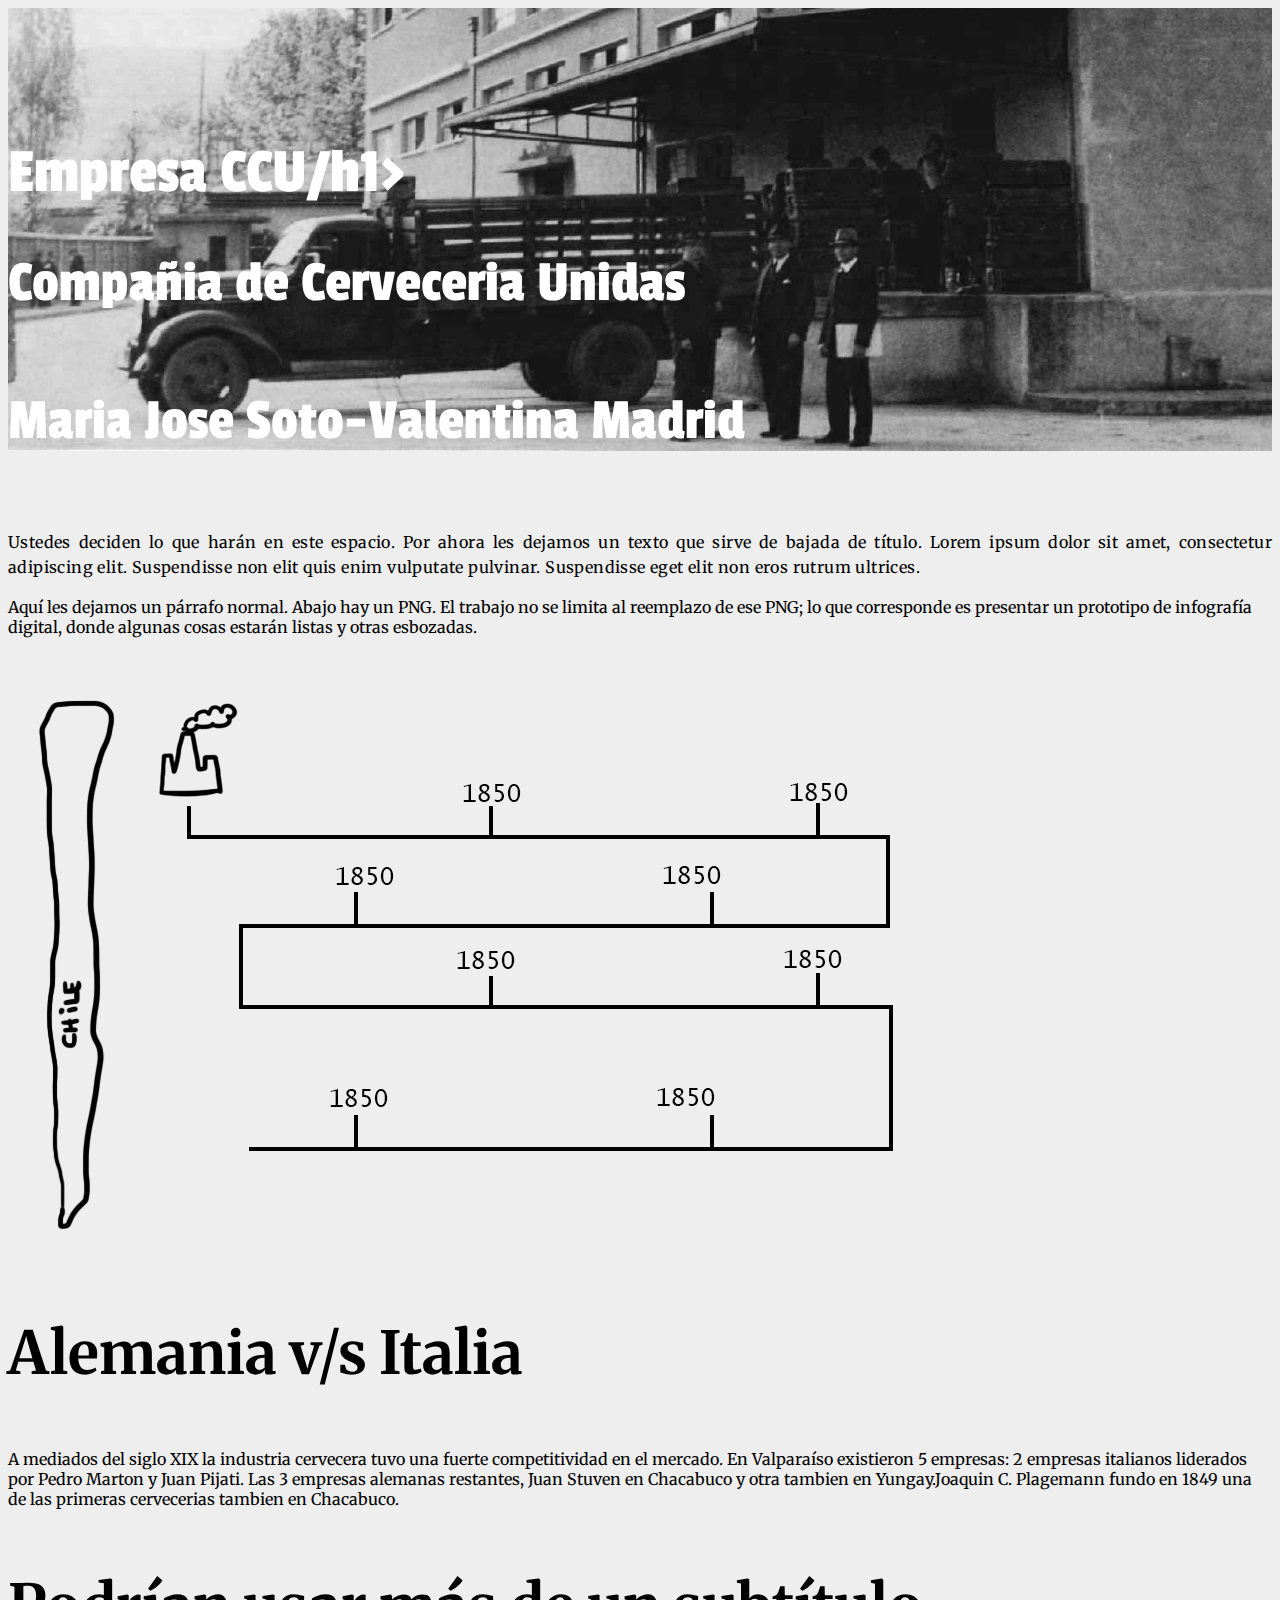
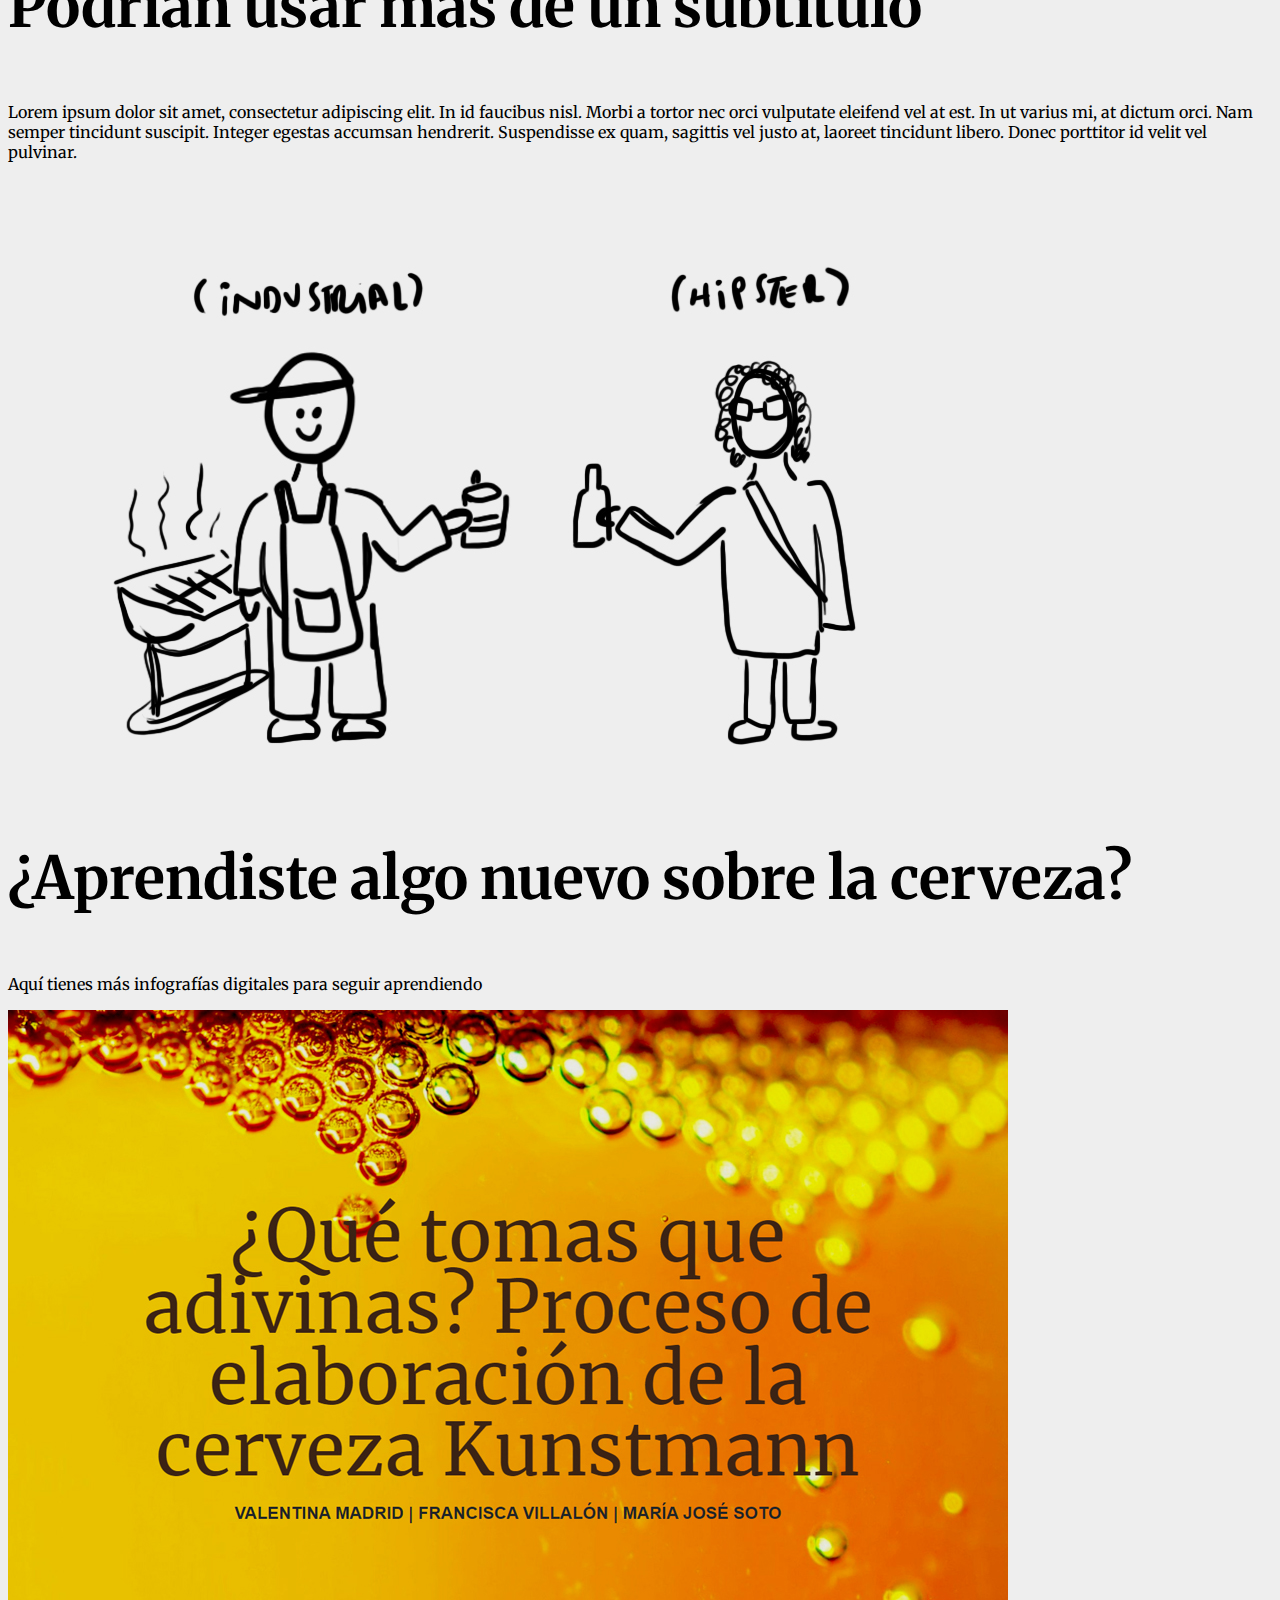
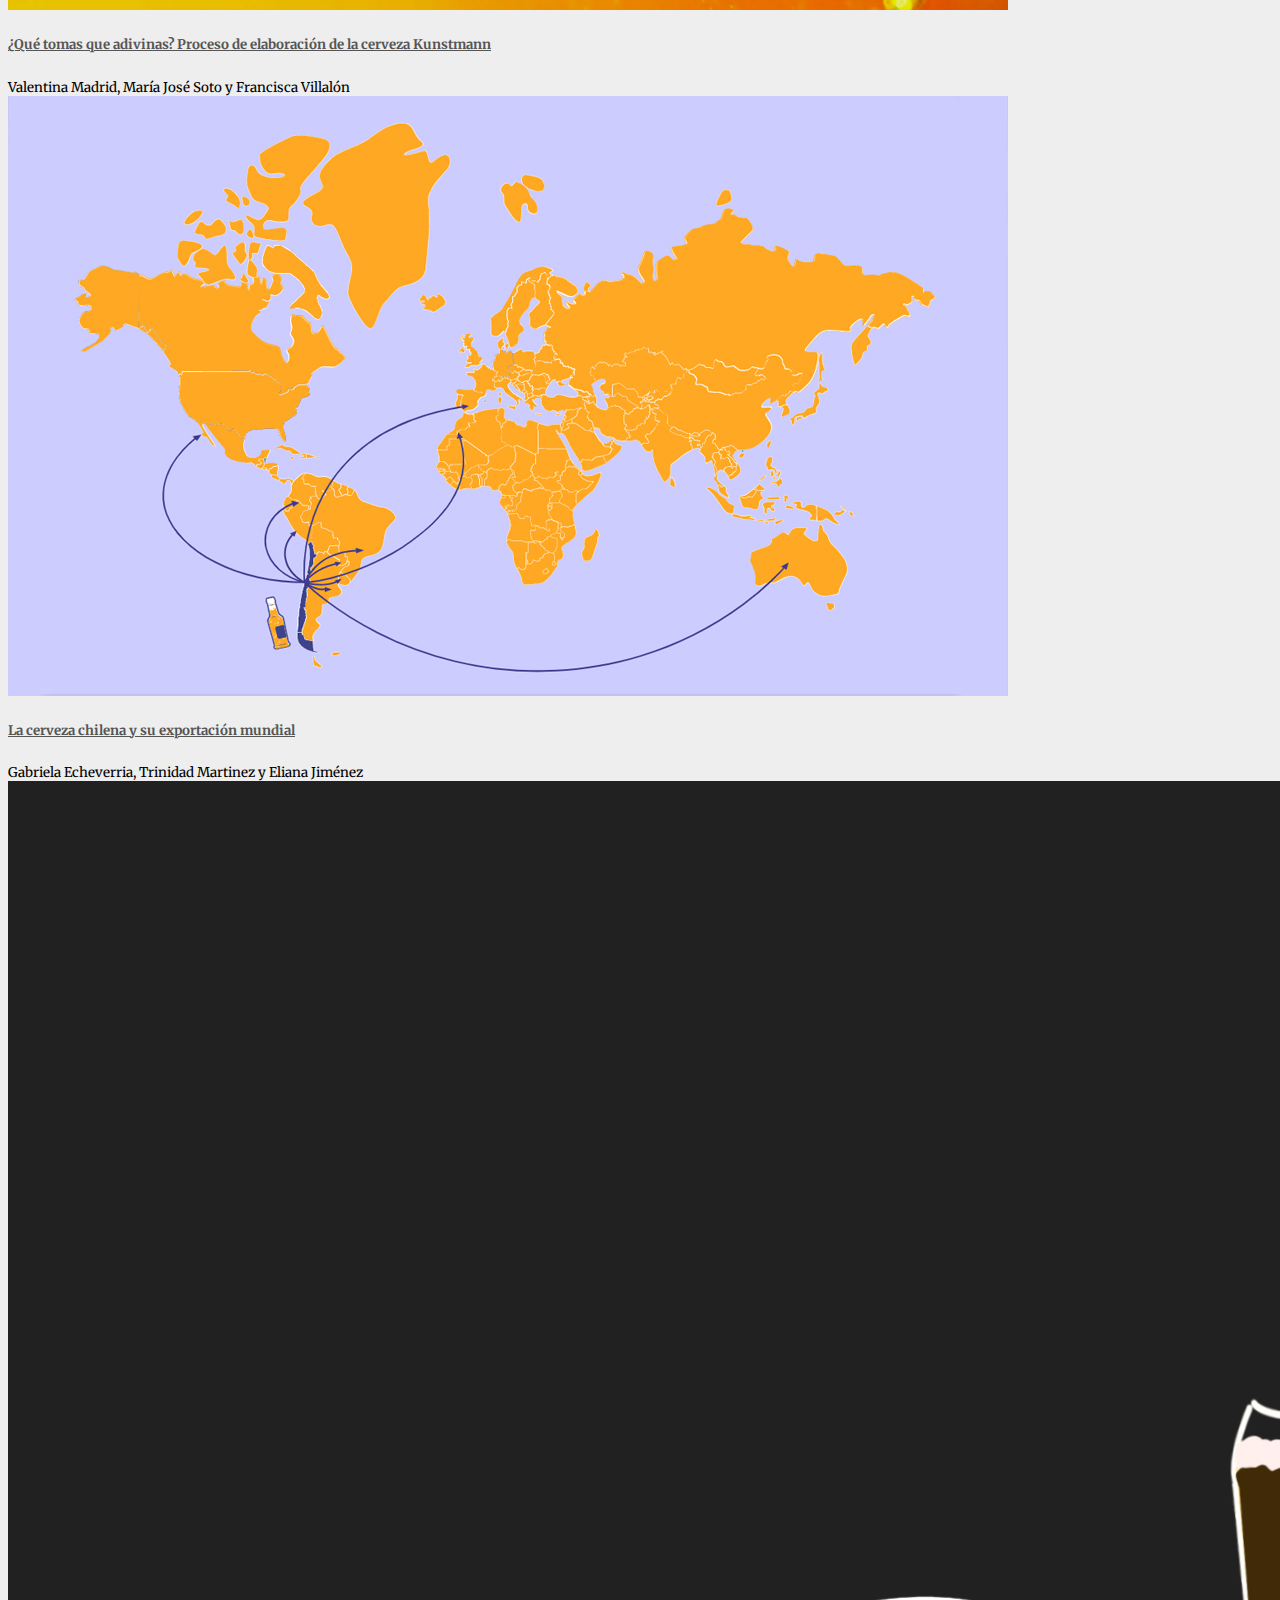
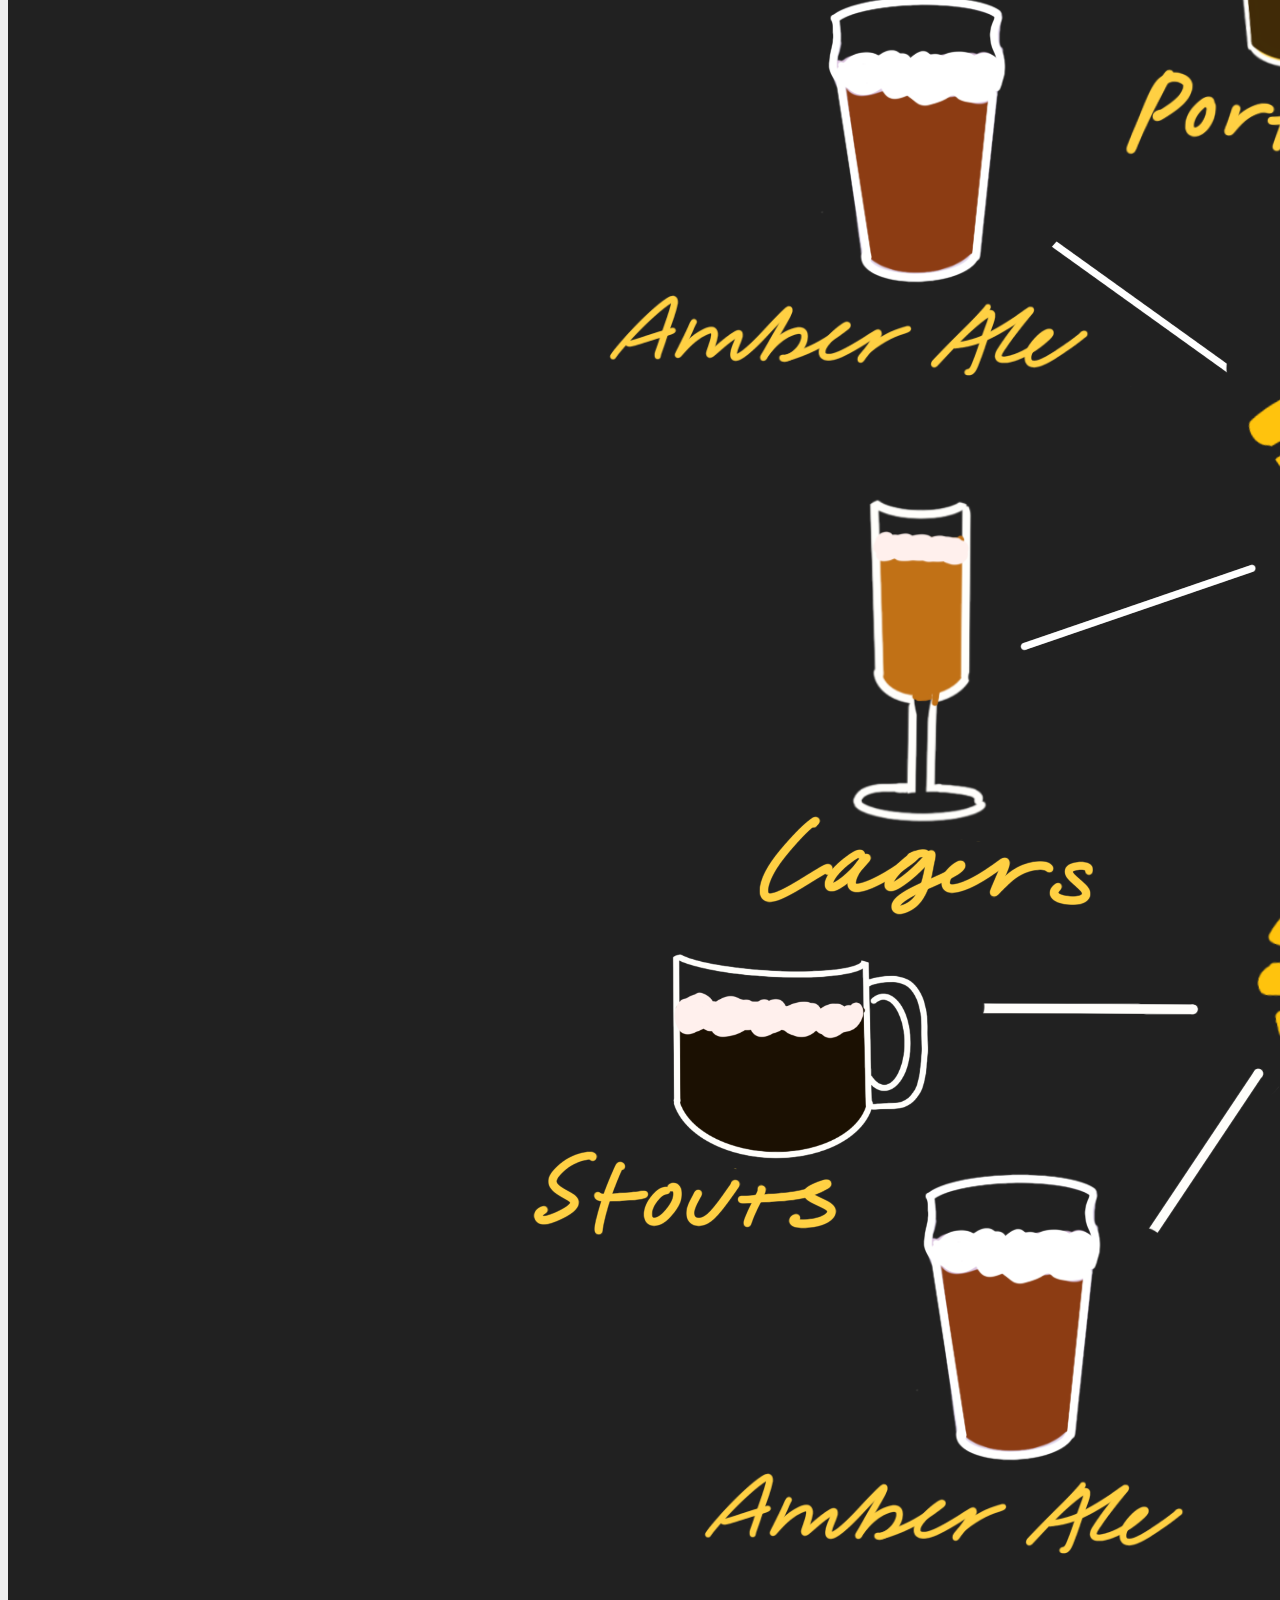
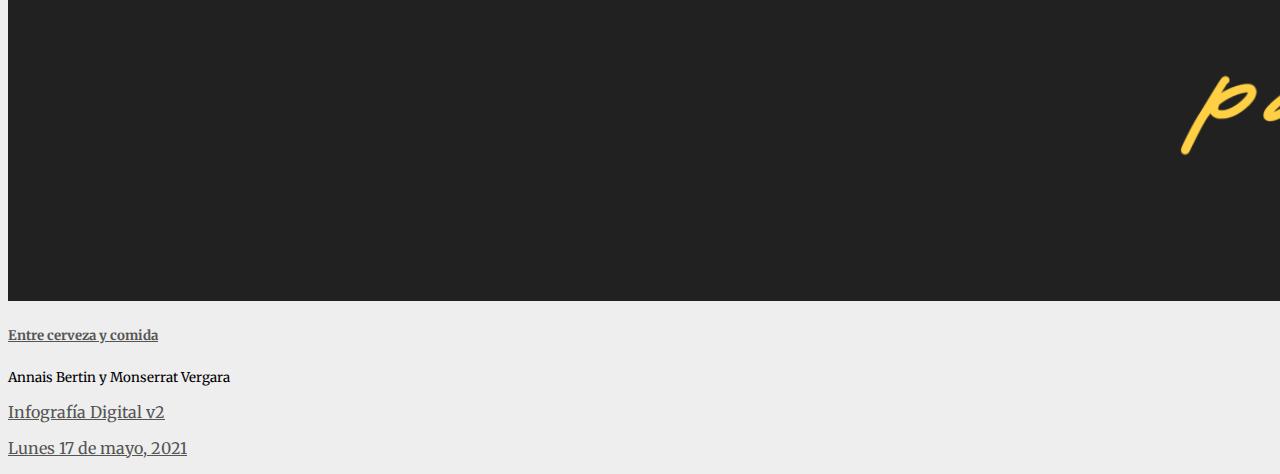
==== commit d83f4bf3: "Update index.html" ====
--- a/index.html
+++ b/index.html
@@ -7,15 +7,15 @@
         <link href="https://cdn.jsdelivr.net/npm/bootstrap@5.0.1/dist/css/bootstrap.min.css" rel="stylesheet" integrity="sha384-+0n0xVW2eSR5OomGNYDnhzAbDsOXxcvSN1TPprVMTNDbiYZCxYbOOl7+AMvyTG2x" crossorigin="anonymous" />
         <!-- Vamos a buscar nuestro CSS -->
         <link href="style.css" rel="stylesheet" />
-        <title>Reemplaza este título que se muestra en la ventana de tu navegador</title>
+        <title>Cerveceria en Chile</title>
     </head>
     <body>
         <header class="container-fluid">
             <div class="row py-5">
                 <div class="col-12 col-sm-11 col-md-10 col-lg-9 col-xl-8 col-xxl-7 mx-auto">
-                    <h1 class="mt-5 text-center">Lorem ipsum</h1>
-                    <h2 class="mb-5 text-center">Consectetur adipiscing elit</h2>
-                    <h4 class="fs-6 my-5 text-center text-uppercase">AUTORÍAS</h4>
+                    <h1 class="mt-5 text-center">Empresa CCU/h1>
+                    <h2 class="mb-5 text-center">Compañia de Cerveceria Unidas</h2>
+                    <h4 class="fs-6 my-5 text-center text-uppercase">Maria Jose Soto-Valentina Madrid</h4>
                 </div>
             </div>
         </header>
@@ -33,20 +33,16 @@
                     </p>
                 </div>
                 <div class="col-12">
-                    <img src="img/reemplaza.png" class="w-100 mb-3" />
+                    <img src="img/boceto 1.jpg" class="w-100 mb-3" />
                 </div>
                 <div class="col-12 col-sm-11 col-md-10 col-lg-9 col-xl-8 col-xxl-7 mx-auto">
-                    <h3>Podrían usar subtítulos</h3>
+                    <h3>Alemania v/s Italia</h3>
                     <p>
-                        <strong>No se demoren con los ajustes de estilo</strong>. Lo importante son los gráficos junto con el lenguaje verbal operando como un todo distintos de sus partes, un todo que presenta información que no podrían presentar de otra manera.
-                    </p>
-
-                    <p>
-                        Lorem ipsum dolor sit amet, consectetur adipiscing elit. In id faucibus nisl. Morbi a tortor nec orci vulputate eleifend vel at est. In ut varius mi, at dictum orci. Nam semper tincidunt suscipit. Integer egestas accumsan hendrerit. Suspendisse ex quam, sagittis vel justo at, laoreet tincidunt libero. Donec porttitor id velit vel pulvinar.
+                       A mediados del siglo XIX la industria cervecera tuvo una fuerte competitividad en el mercado. En Valparaíso existieron 5 empresas: 2 empresas italianos liderados por Pedro Marton y Juan Pijati. Las 3 empresas alemanas restantes, Juan Stuven en Chacabuco y otra tambien en Yungay.Joaquin C. Plagemann fundo en 1849 una de las primeras cervecerias tambien en Chacabuco. 
                     </p>
                 </div>
                 <div class="col-12">
-                    <img src="img/reemplaza.png" class="w-100 mb-3" />
+                  <object id="ma" type="image/svg+xml" data="img/origen cristal.svg" class="w-100 mb-3" /></object>
                 </div>
                 <div class="col-12 col-sm-11 col-md-10 col-lg-9 col-xl-8 col-xxl-7 mx-auto">
                     <h3>Podrían usar más de un subtítulo</h3>
@@ -55,7 +51,7 @@
                     </p>
                 </div>
                 <div class="col-12">
-                    <img src="img/reemplaza.png" class="w-100 mb-3" />
+                    <img src="img/boceto 2.jpg" class="w-100 mb-3" />
                 </div>
             </div>
         </main>
@@ -70,34 +66,34 @@
             <div class="row row-cols-1 row-cols-md-3 g-3">
                 <div class="col">
                     <div class="card text-white bg-dark h-100">
-                        <img src="img/reemplaza.png" class="card-img-top" alt="..." />
+                        <img src="img/kuntsmann.jpg" class="card-img-top" alt="..." />
                         <div class="card-body">
-                            <h5 class="card-title"><a href="#">Título de la infografía digital</a></h5>
+                           <h5 class="card-title"><a href="https://cotesoto.github.io/Infografia-Digital-08/">¿Qué tomas que adivinas? Proceso de elaboración de la cerveza Kunstmann</a></h5>
                         </div>
                         <div class="card-footer">
-                            <small class="text-muted">Autoría</small>
-                        </div>
+                         <small class="text-muted">Valentina Madrid, María José Soto y Francisca Villalón</small>
+                       </div>
                     </div>
                 </div>
                 <div class="col">
                     <div class="card text-white bg-dark h-100">
-                        <img src="img/reemplaza.png" class="card-img-top" alt="..." />
+                        <img src="img/exportaciones.jpg" class="card-img-top" alt="..." />
                         <div class="card-body">
-                            <h5 class="card-title"><a href="#">Título de la infografía digital</a></h5>
+                            <h5 class="card-title"><a href="https://trinidadmartinez.github.io/ejercicio8/">La cerveza chilena y su exportación mundial</a></h5>
                         </div>
                         <div class="card-footer">
-                            <small class="text-muted">Autoría</small>
-                        </div>
+                         <small class="text-muted">Gabriela Echeverria, Trinidad Martinez y Eliana Jiménez</small>
+                         </div>
                     </div>
                 </div>
                 <div class="col">
                     <div class="card text-white bg-dark h-100">
-                        <img src="img/reemplaza.png" class="card-img-top" alt="..." />
+                        <img src="img/grafifi.png" class="card-img-top" alt="..." />
                         <div class="card-body">
-                            <h5 class="card-title"><a href="#">Título de la infografía digital</a></h5>
-                        </div>
+                        <h5 class="card-title"><a href="https://annais-bj.github.io/ejercicio8-final/">Entre cerveza y comida</a></h5>
+                       </div>
                         <div class="card-footer">
-                            <small class="text-muted">Autoría</small>
+                          <small class="text-muted">Annais Bertin y Monserrat Vergara</small>
                         </div>
                     </div>
                 </div>
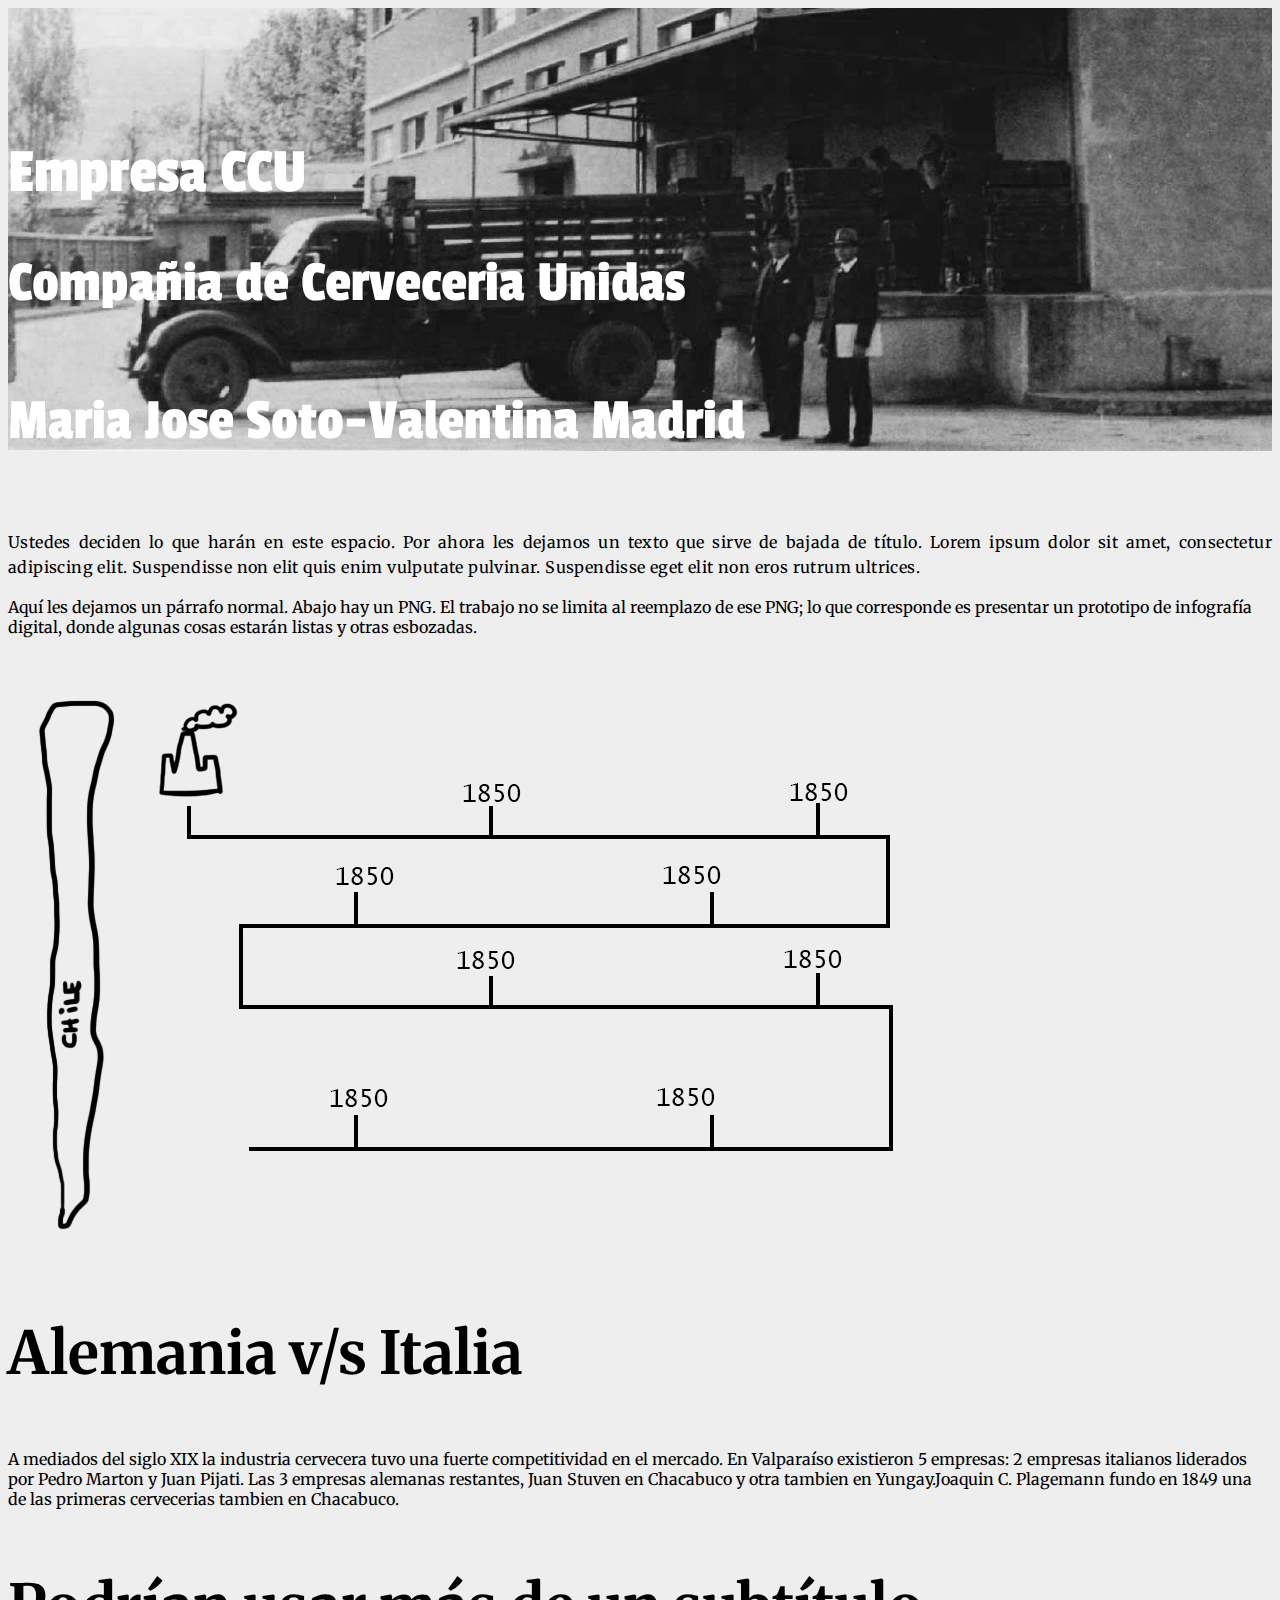
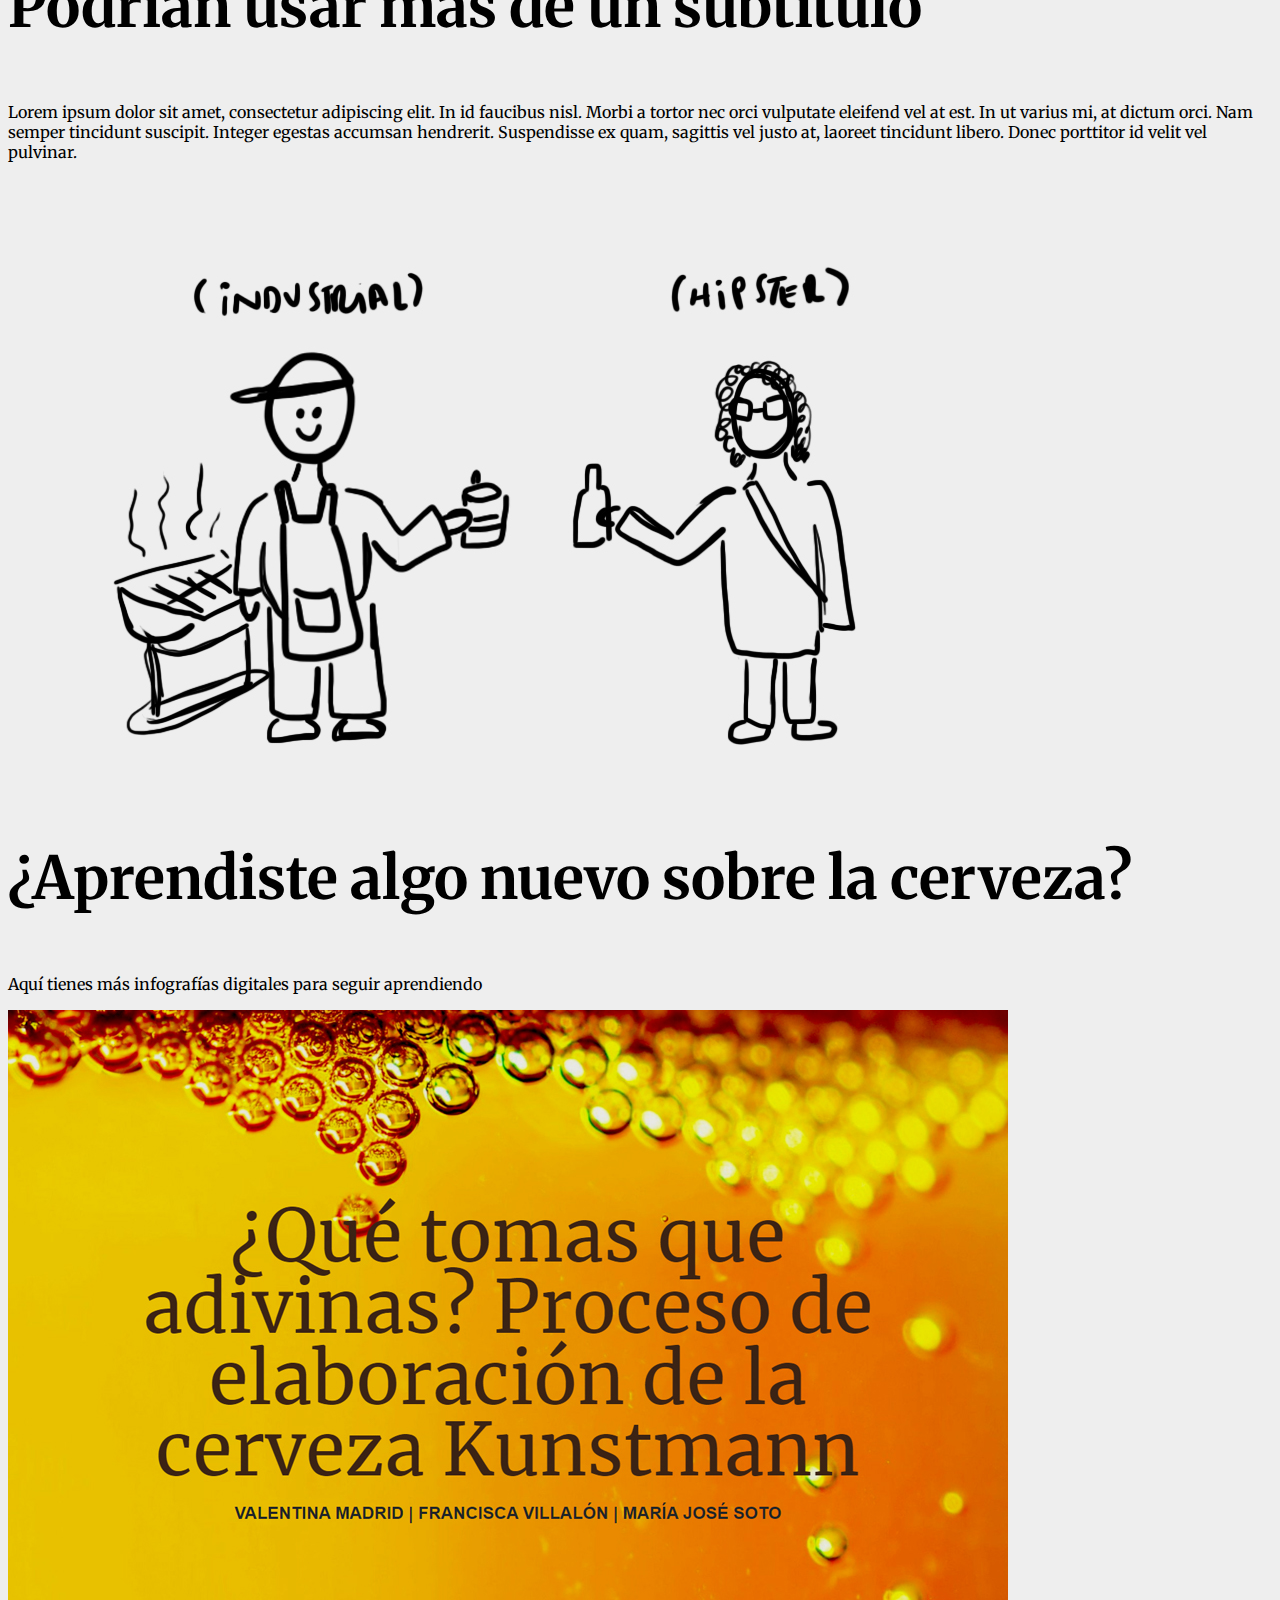
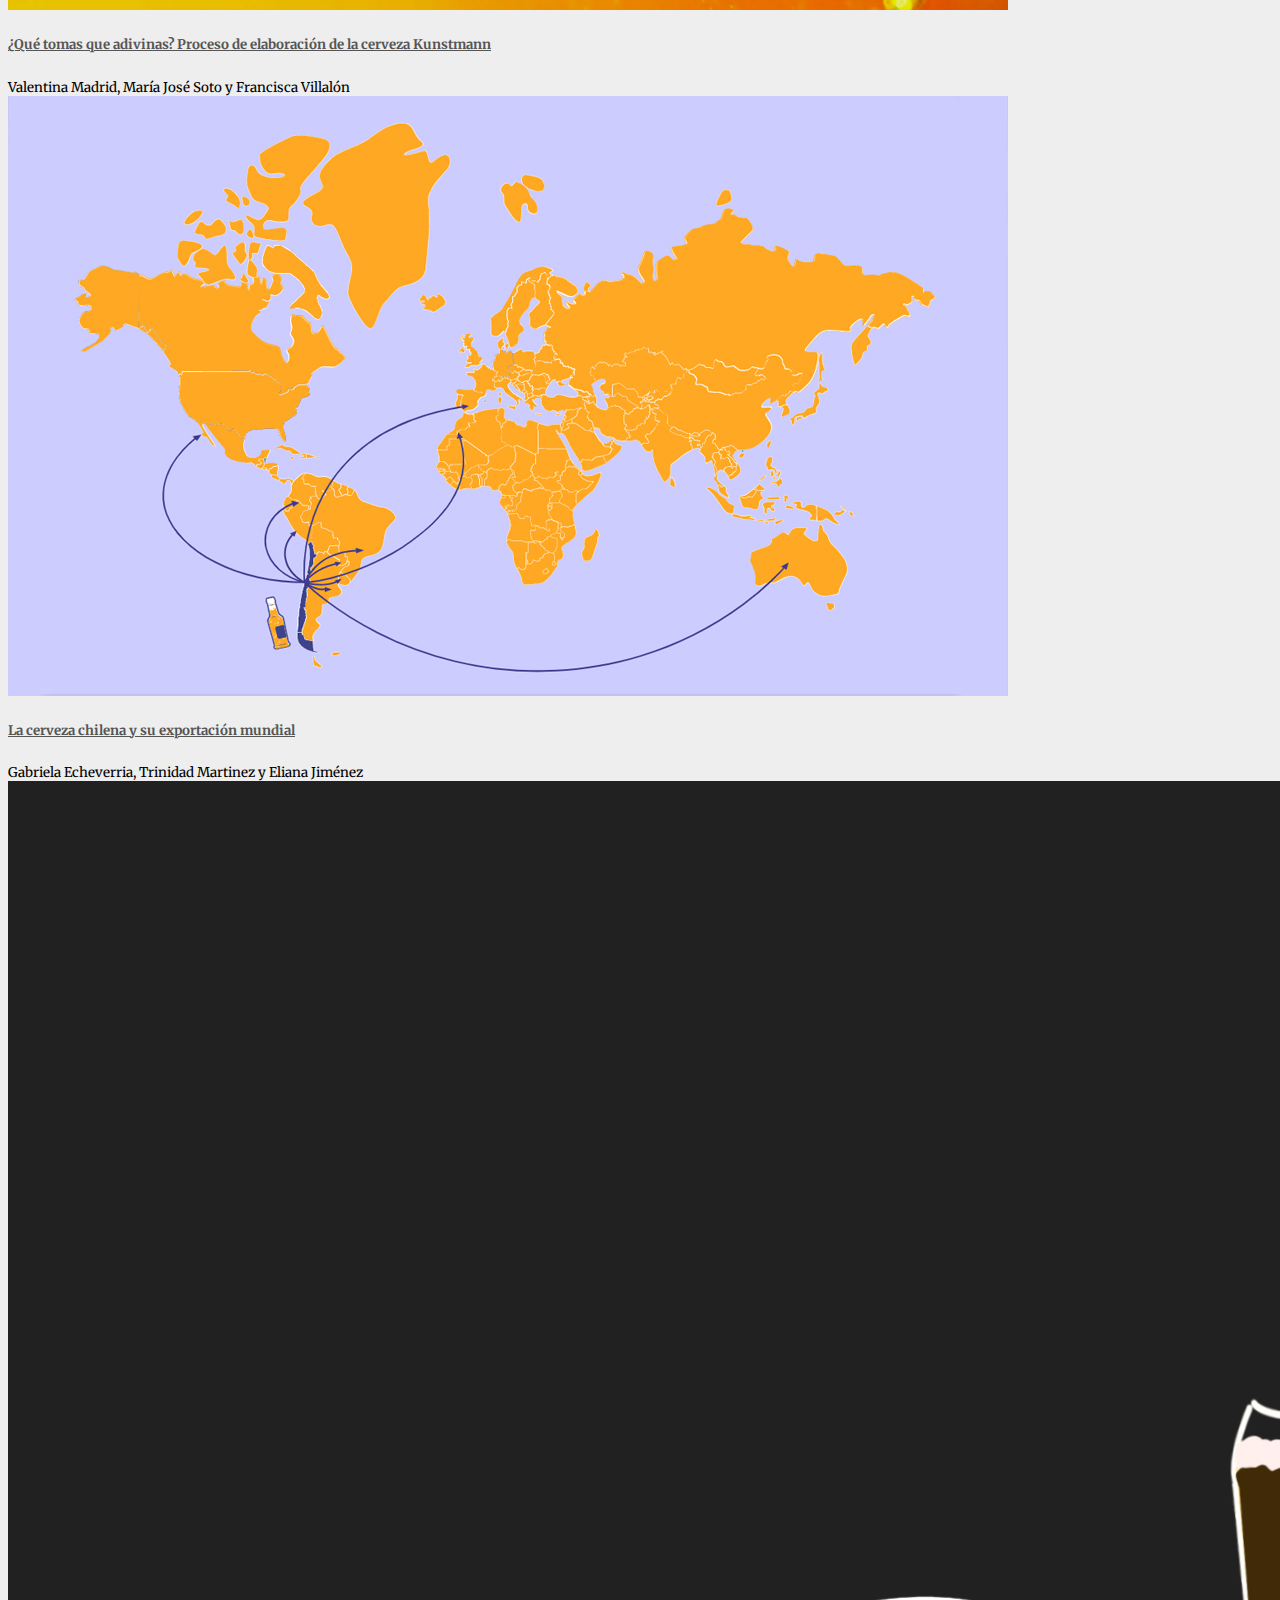
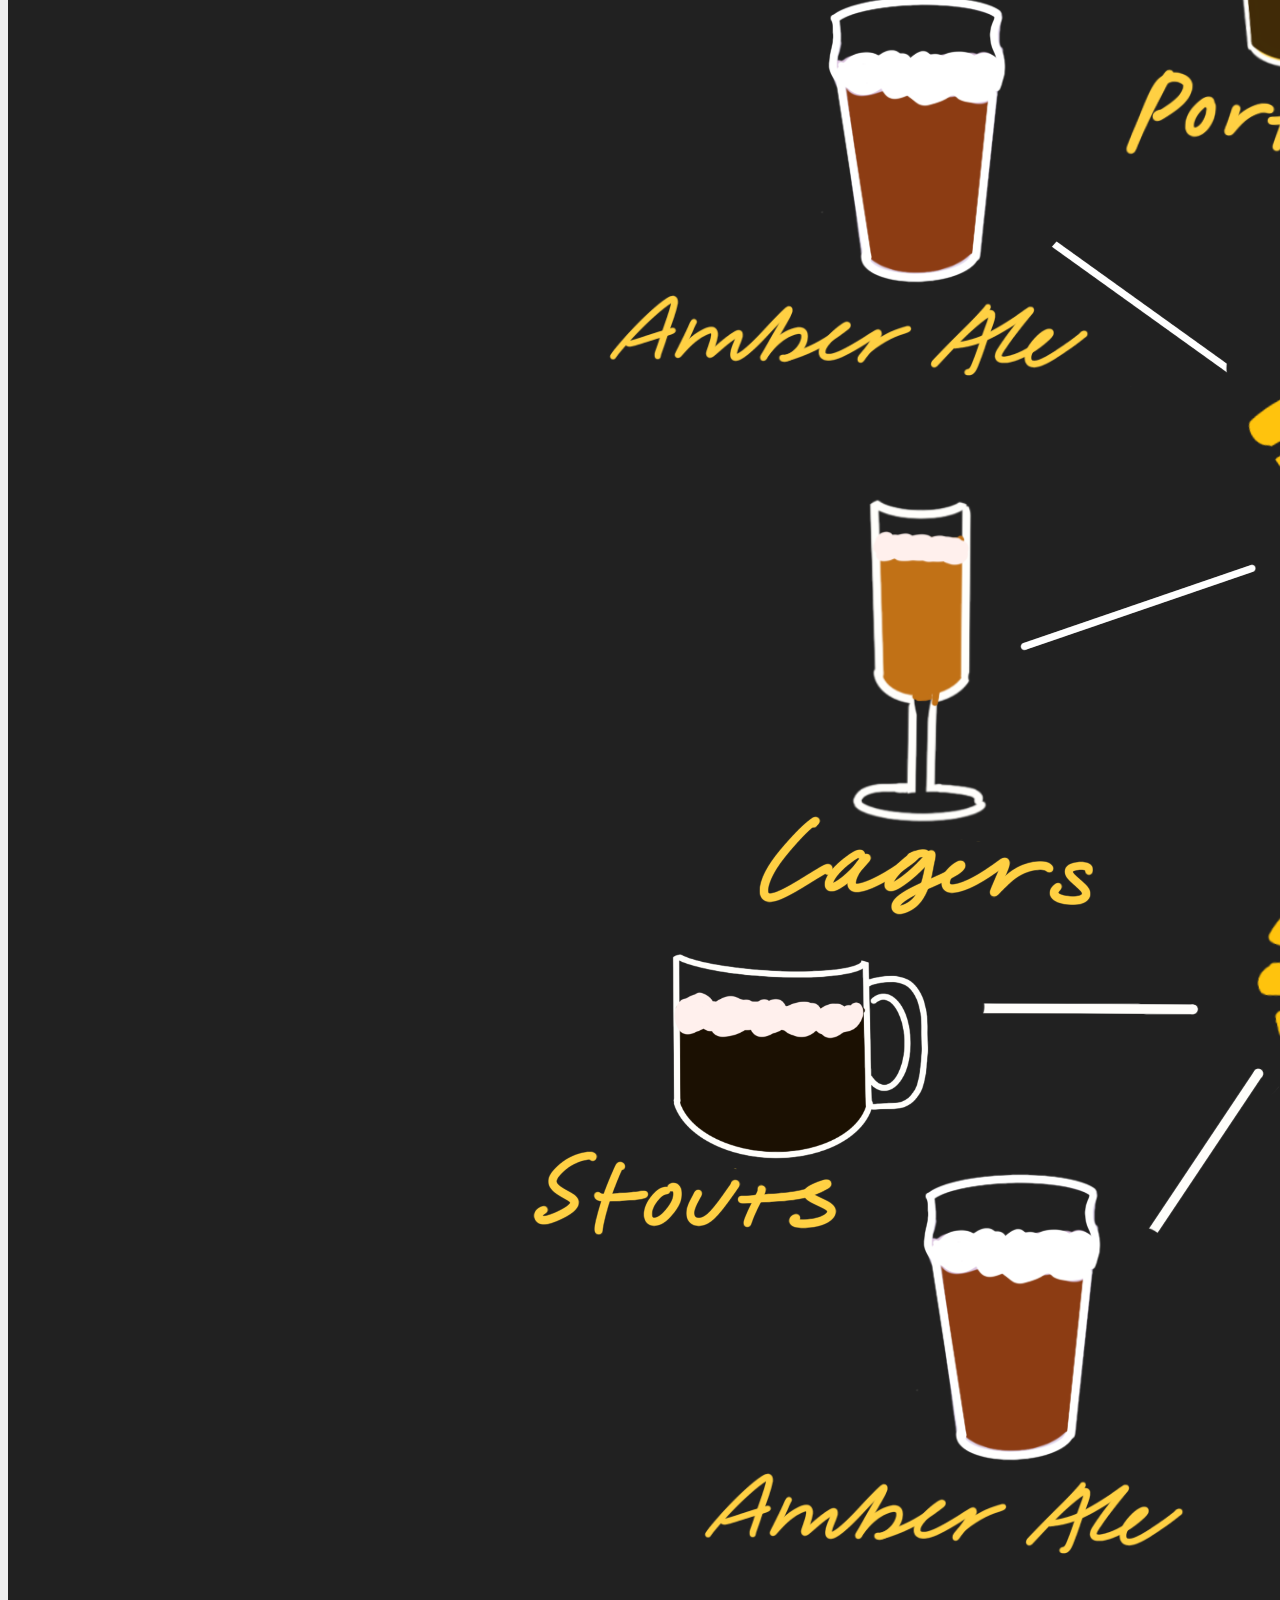
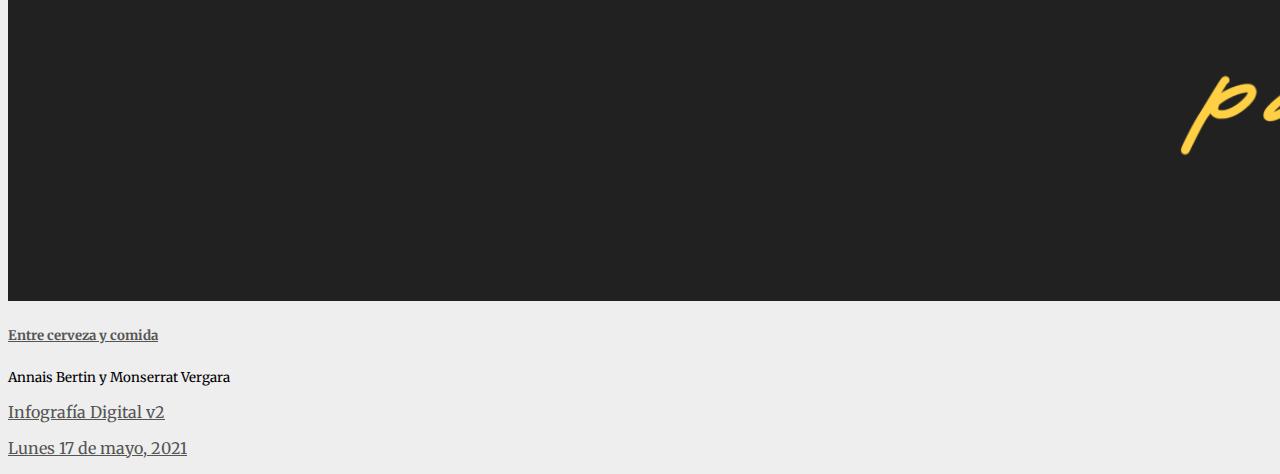
==== commit 9631bdb8: "Update index.html" ====
--- a/index.html
+++ b/index.html
@@ -13,7 +13,7 @@
         <header class="container-fluid">
             <div class="row py-5">
                 <div class="col-12 col-sm-11 col-md-10 col-lg-9 col-xl-8 col-xxl-7 mx-auto">
-                    <h1 class="mt-5 text-center">Empresa CCU/h1>
+                    <h1 class="mt-5 text-center">Empresa CCU</h1>
                     <h2 class="mb-5 text-center">Compañia de Cerveceria Unidas</h2>
                     <h4 class="fs-6 my-5 text-center text-uppercase">Maria Jose Soto-Valentina Madrid</h4>
                 </div>
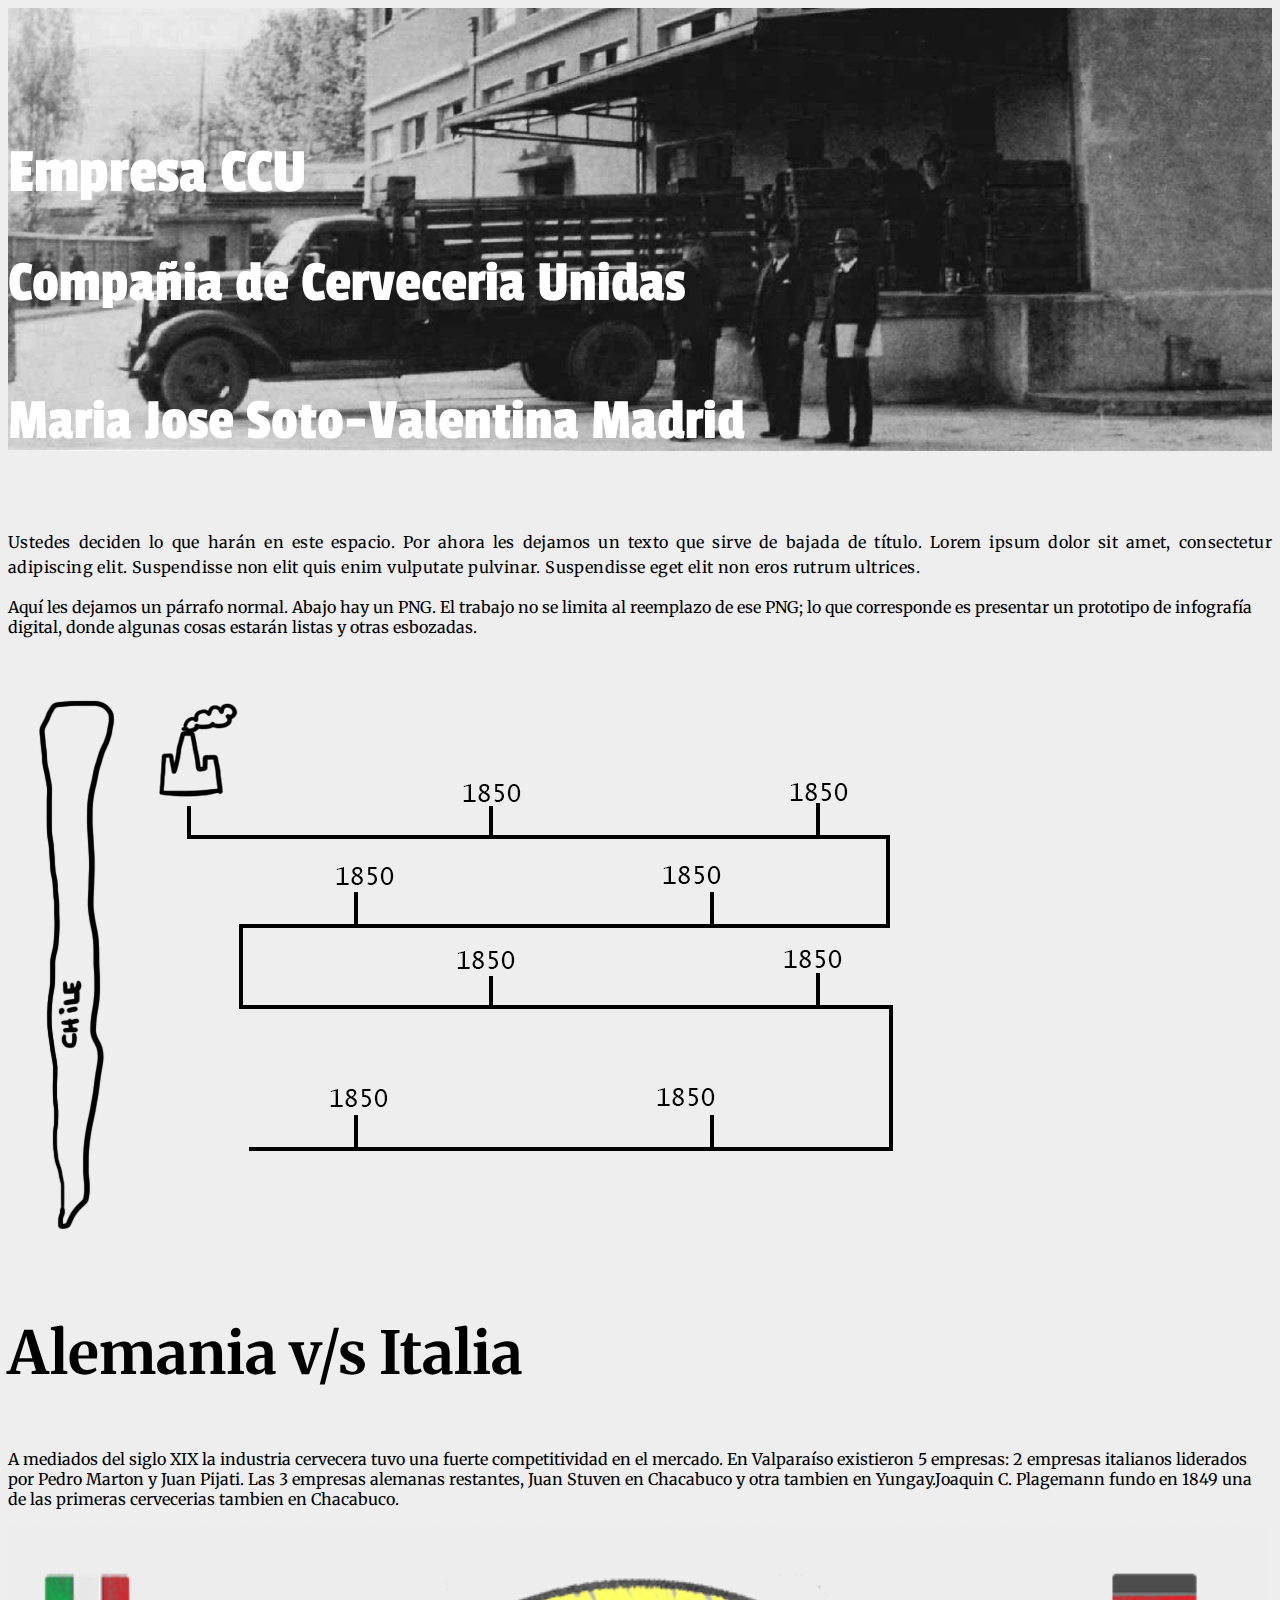
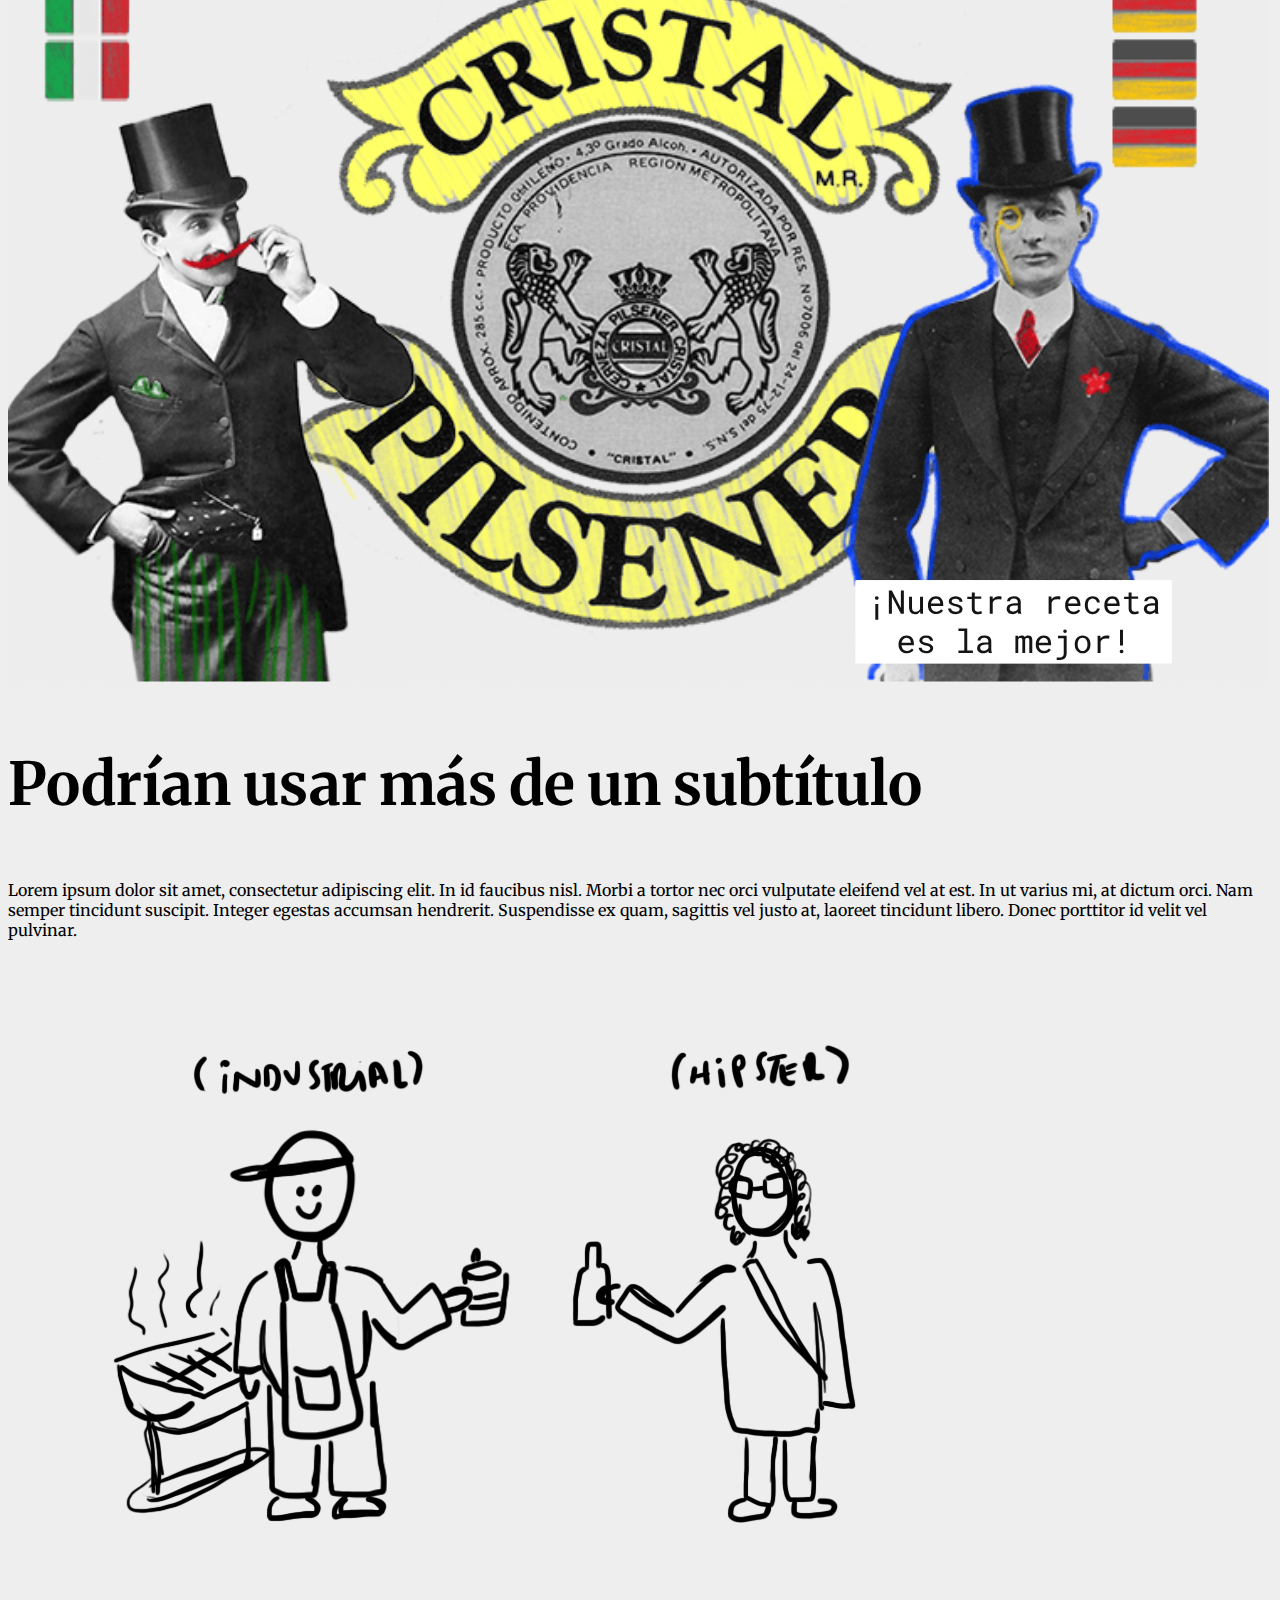
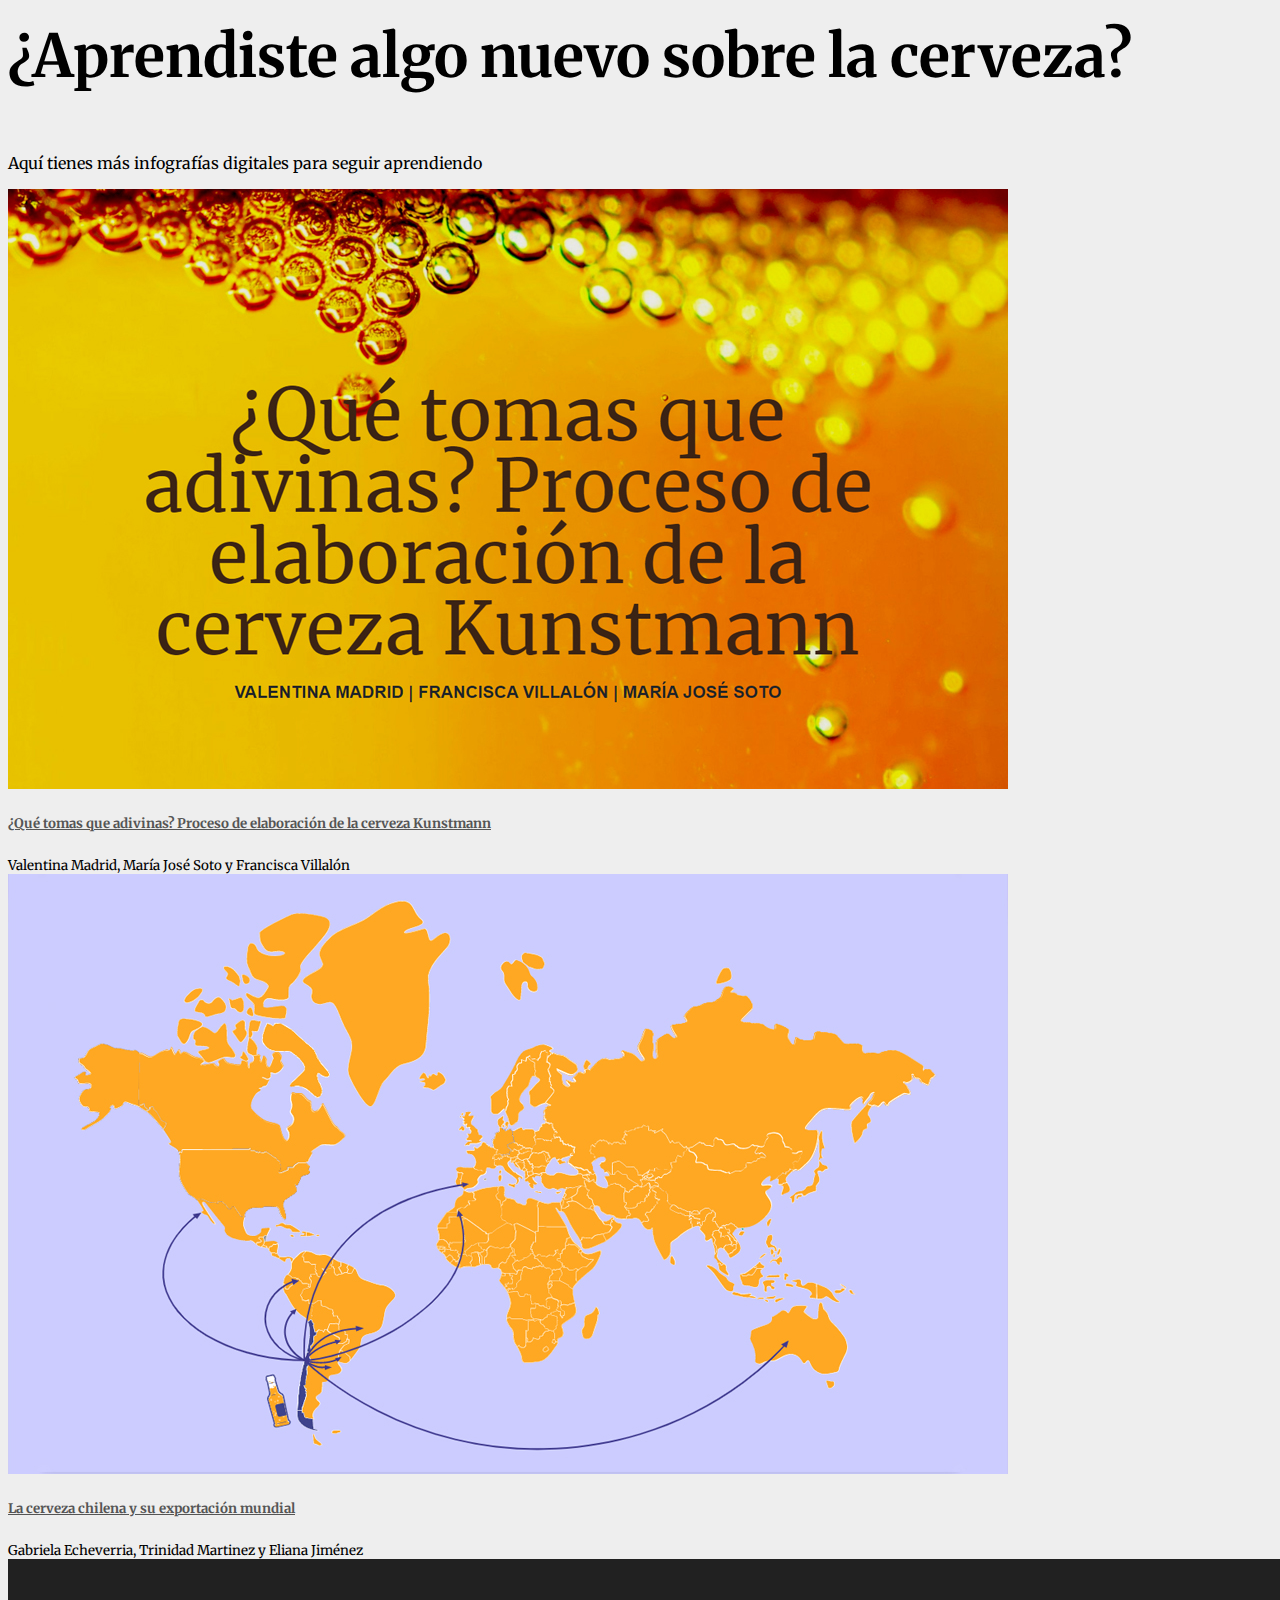
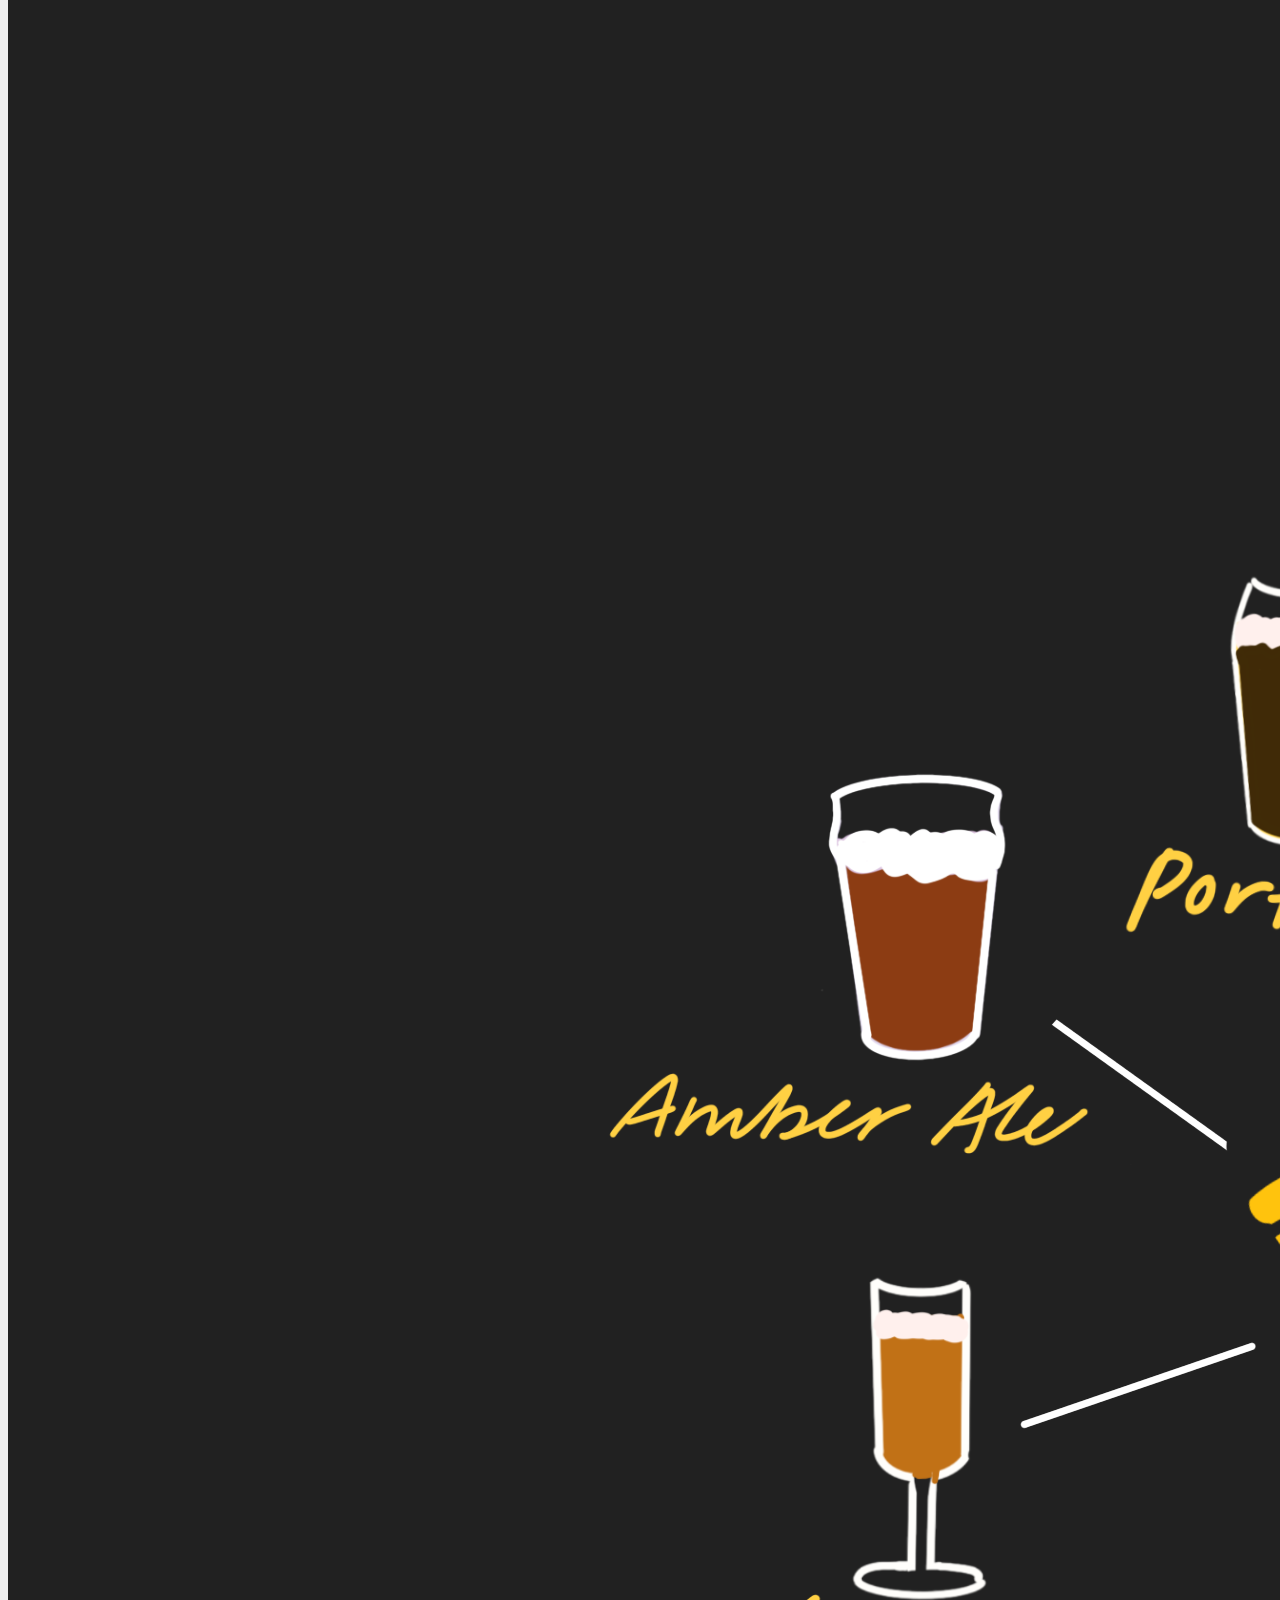
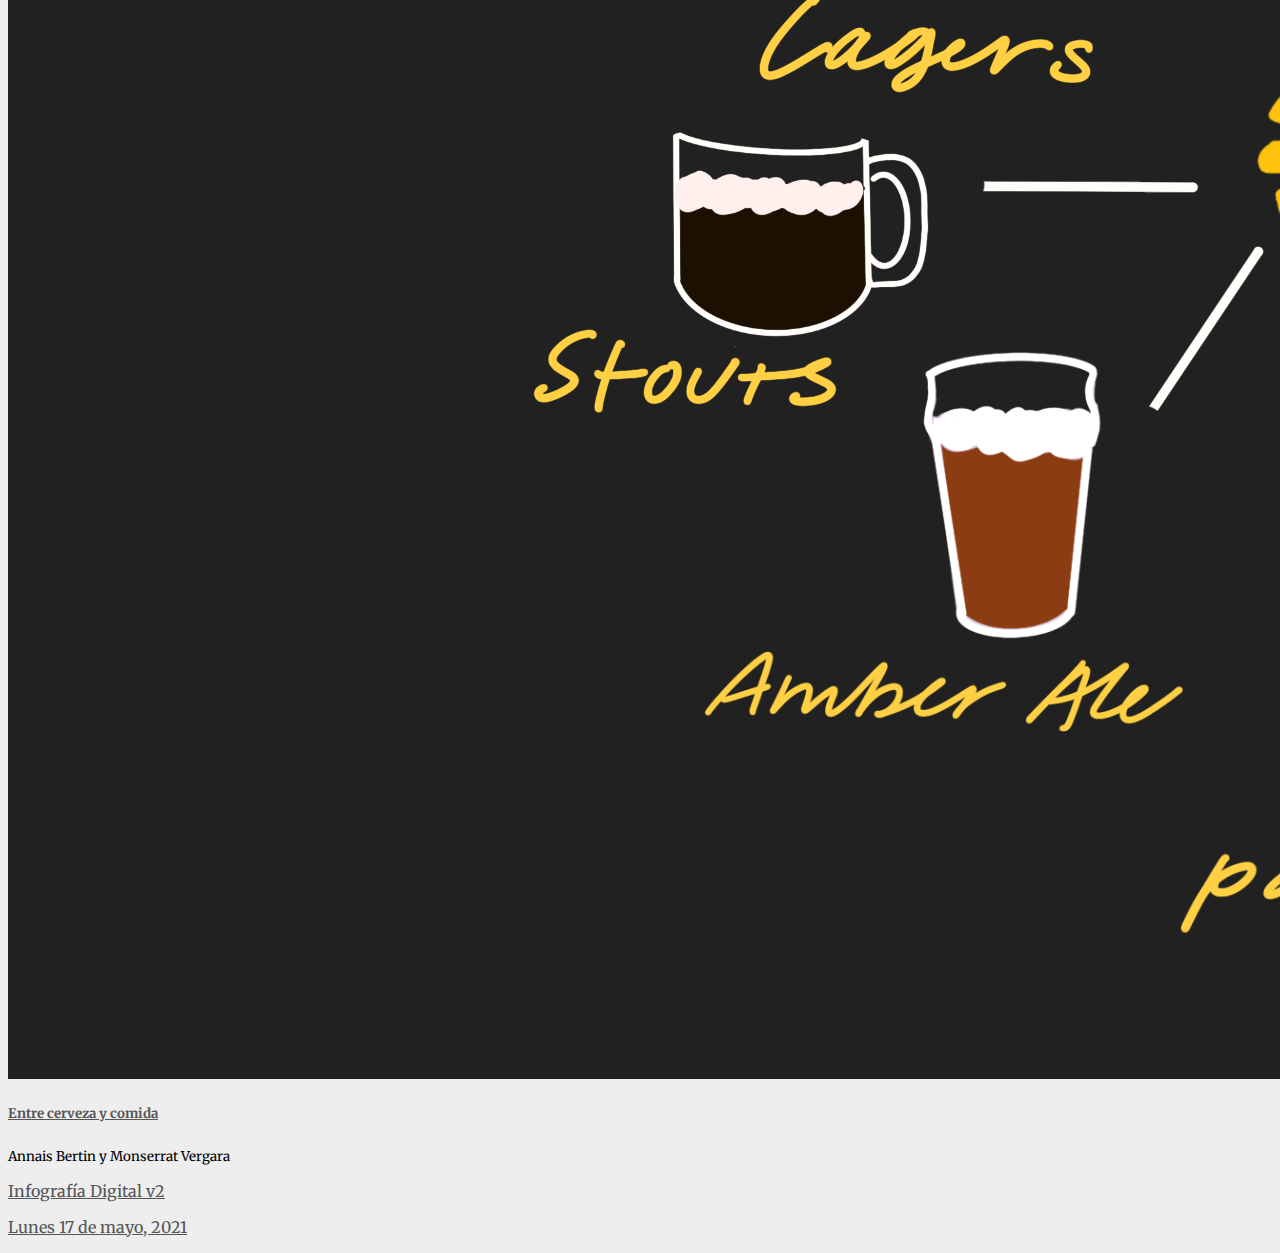
==== commit 13cc85a7: "Update index.html" ====
--- a/index.html
+++ b/index.html
@@ -40,6 +40,9 @@
                     <p>
                        A mediados del siglo XIX la industria cervecera tuvo una fuerte competitividad en el mercado. En Valparaíso existieron 5 empresas: 2 empresas italianos liderados por Pedro Marton y Juan Pijati. Las 3 empresas alemanas restantes, Juan Stuven en Chacabuco y otra tambien en Yungay.Joaquin C. Plagemann fundo en 1849 una de las primeras cervecerias tambien en Chacabuco. 
                     </p>
+                    
+                    
+                    <svg id="Capa_1" data-name="Capa 1" xmlns="http://www.w3.org/2000/svg" xmlns:xlink="http://www.w3.org/1999/xlink" viewBox="0 0 1000 600"><defs><style>.cls-1{fill:#fff;}.cls-2{fill:#141414;}</style></defs><image width="750" height="450" transform="scale(1.33)" xlink:href="[data-uri]"/><rect class="cls-1" x="671" y="518.25" width="249.76" height="66.03"/><path class="cls-2" d="M688.4,533.46a1.39,1.39,0,0,1-1.07.39,1.3,1.3,0,0,1-1.45-1.37,1.5,1.5,0,0,1,.36-1,1.41,1.41,0,0,1,1.09-.41,1.36,1.36,0,0,1,1.07.41,1.46,1.46,0,0,1,.38,1A1.4,1.4,0,0,1,688.4,533.46Zm.11,3.8v12.4h-2.33v-12.4Z"/><path class="cls-2" d="M706.43,545l-7.13-13.73,0,13.73H696.9V526.6h2.37l7.13,13.7,0-13.7h2.36V545Z"/><path class="cls-2" d="M721.65,543.09a4.67,4.67,0,0,1-4.06,2.13,5.23,5.23,0,0,1-1.94-.34,3.6,3.6,0,0,1-1.49-1,4.84,4.84,0,0,1-.95-1.79,9.11,9.11,0,0,1-.34-2.62v-8.11h2.34v8.13a8.63,8.63,0,0,0,.17,1.85,3,3,0,0,0,.53,1.16,2,2,0,0,0,.87.62,3.81,3.81,0,0,0,1.18.17,5,5,0,0,0,1.4-.18,3.43,3.43,0,0,0,1.07-.51,3.08,3.08,0,0,0,.66-.64,4.12,4.12,0,0,0,.48-.81v-9.79h2.34V545h-2.12Z"/><path class="cls-2" d="M731.69,544.73a6,6,0,0,1-2.06-1.38,6.3,6.3,0,0,1-1.34-2.09,7.12,7.12,0,0,1-.48-2.64v-.53a7.89,7.89,0,0,1,.53-3,6.81,6.81,0,0,1,1.41-2.21,6.14,6.14,0,0,1,2-1.38,6,6,0,0,1,2.29-.48,6.12,6.12,0,0,1,2.58.52,5.15,5.15,0,0,1,1.84,1.4,6.32,6.32,0,0,1,1.09,2.13,9.38,9.38,0,0,1,.36,2.65v1h-9.75v.09a5.93,5.93,0,0,0,.39,1.75,4.43,4.43,0,0,0,.85,1.34,4,4,0,0,0,1.34,1,4.09,4.09,0,0,0,1.73.35,4.67,4.67,0,0,0,3.83-1.84l1.43,1.11a6.05,6.05,0,0,1-2,1.84,6.52,6.52,0,0,1-3.35.8A6.89,6.89,0,0,1,731.69,544.73Zm1-11.49a3.38,3.38,0,0,0-1.13.75,4.41,4.41,0,0,0-.85,1.23,5.83,5.83,0,0,0-.49,1.67h7.34v-.11a4.39,4.39,0,0,0-.24-1.36,4,4,0,0,0-.66-1.25,3.27,3.27,0,0,0-1.08-.86A3.41,3.41,0,0,0,734,533,3.55,3.55,0,0,0,732.69,533.24Z"/><path class="cls-2" d="M752.71,540.6a1.59,1.59,0,0,0-.55-.62,4.93,4.93,0,0,0-1-.51,12.67,12.67,0,0,0-1.61-.42,16.13,16.13,0,0,1-2.14-.58,6.78,6.78,0,0,1-1.64-.82,3.49,3.49,0,0,1-1.07-1.1,2.8,2.8,0,0,1-.38-1.49,3.21,3.21,0,0,1,.39-1.55,3.9,3.9,0,0,1,1.1-1.27,5.54,5.54,0,0,1,1.68-.86,7,7,0,0,1,2.15-.32,7.27,7.27,0,0,1,2.27.33,5.12,5.12,0,0,1,1.72.91,4.18,4.18,0,0,1,1.09,1.36,3.63,3.63,0,0,1,.38,1.67h-2.33a1.86,1.86,0,0,0-.23-.87,2.47,2.47,0,0,0-.63-.75,3.58,3.58,0,0,0-1-.53,4.08,4.08,0,0,0-1.3-.2,4.6,4.6,0,0,0-1.3.17,2.68,2.68,0,0,0-.93.44,1.91,1.91,0,0,0-.57.64,1.71,1.71,0,0,0-.19.76,1.66,1.66,0,0,0,.15.72,1.4,1.4,0,0,0,.53.56,4.18,4.18,0,0,0,1,.46q.63.19,1.59.39a19,19,0,0,1,2.25.61,6.58,6.58,0,0,1,1.68.83,3.56,3.56,0,0,1,1,1.13,3,3,0,0,1,.36,1.49,3.32,3.32,0,0,1-.41,1.66,3.82,3.82,0,0,1-1.14,1.27,5.55,5.55,0,0,1-1.75.82,8.32,8.32,0,0,1-2.24.29,7.59,7.59,0,0,1-2.47-.37,5.92,5.92,0,0,1-1.83-1,4.2,4.2,0,0,1-1.15-1.42,3.64,3.64,0,0,1-.4-1.67h2.34a2.41,2.41,0,0,0,.38,1.21,2.54,2.54,0,0,0,.84.79,3.33,3.33,0,0,0,1.1.43,5.42,5.42,0,0,0,1.19.13,5.59,5.59,0,0,0,1.63-.22,2.61,2.61,0,0,0,1.09-.62,1.56,1.56,0,0,0,.36-.53,1.42,1.42,0,0,0,.13-.61A1.66,1.66,0,0,0,752.71,540.6Z"/><path class="cls-2" d="M764.84,531.32H770v1.8h-5.2v7.42a3.72,3.72,0,0,0,.2,1.31,2,2,0,0,0,.56.82,1.89,1.89,0,0,0,.81.44,3.46,3.46,0,0,0,1,.13,7.11,7.11,0,0,0,.78,0c.27,0,.53-.06.8-.1l.71-.14.55-.11.32,1.65a3.06,3.06,0,0,1-.7.31,9.36,9.36,0,0,1-.91.22,8.39,8.39,0,0,1-1,.15c-.37,0-.73.05-1.09.05a5.5,5.5,0,0,1-1.7-.26,3.44,3.44,0,0,1-1.37-.83,3.87,3.87,0,0,1-.91-1.44,6,6,0,0,1-.34-2.15v-7.42h-3.58v-1.8h3.58V528h2.35Z"/><path class="cls-2" d="M785.11,531.15a4.32,4.32,0,0,1,1,.24l-.32,2.29a10.89,10.89,0,0,0-1.29-.22,10.52,10.52,0,0,0-1.28-.07,5.71,5.71,0,0,0-1.55.2,3.65,3.65,0,0,0-1.21.62,3.74,3.74,0,0,0-.82.86,5.06,5.06,0,0,0-.57,1.14V545h-2.35V531.32H779l.11,1.83v.34a6.29,6.29,0,0,1,2-1.78,5.39,5.39,0,0,1,2.65-.65A10.67,10.67,0,0,1,785.11,531.15Z"/><path class="cls-2" d="M799.07,544.3c-.05-.26-.09-.54-.12-.82a5.92,5.92,0,0,1-.79.67,5.49,5.49,0,0,1-.95.55,5.9,5.9,0,0,1-4.34.2,4.5,4.5,0,0,1-1.49-.85,3.69,3.69,0,0,1-1-1.27,3.88,3.88,0,0,1-.33-1.6,4.27,4.27,0,0,1,.44-2,4.07,4.07,0,0,1,1.27-1.41,5.94,5.94,0,0,1,2-.83,10.79,10.79,0,0,1,2.58-.28h2.55v-1.07a2.65,2.65,0,0,0-.23-1.11,2.45,2.45,0,0,0-.65-.85,3.11,3.11,0,0,0-1-.53,4.66,4.66,0,0,0-1.34-.19,4,4,0,0,0-1.25.18,3,3,0,0,0-.92.47,2,2,0,0,0-.59.69,1.72,1.72,0,0,0-.21.82h-2.35a3.29,3.29,0,0,1,.39-1.46,4.24,4.24,0,0,1,1.08-1.3,5.46,5.46,0,0,1,1.69-.92,6.73,6.73,0,0,1,2.28-.36,7.83,7.83,0,0,1,2.16.29,5.09,5.09,0,0,1,1.73.85,4.09,4.09,0,0,1,1.13,1.44,4.5,4.5,0,0,1,.42,2V542a8.19,8.19,0,0,0,.13,1.44,6.35,6.35,0,0,0,.35,1.34v.2h-2.44A2.92,2.92,0,0,1,799.07,544.3ZM796.44,543a4.66,4.66,0,0,0,1.09-.47,3.89,3.89,0,0,0,.83-.66,3.08,3.08,0,0,0,.56-.77v-2.77h-2.17a9.44,9.44,0,0,0-2.12.21,3.45,3.45,0,0,0-1.43.64,2,2,0,0,0-.57.72,2.2,2.2,0,0,0-.2.94,2.62,2.62,0,0,0,.17.94,2.09,2.09,0,0,0,.51.73,2.48,2.48,0,0,0,.86.49,3.61,3.61,0,0,0,1.2.18A4.33,4.33,0,0,0,796.44,543Z"/><path class="cls-2" d="M831.62,531.15a4.31,4.31,0,0,1,1.06.24l-.32,2.29a11.25,11.25,0,0,0-1.29-.22,10.63,10.63,0,0,0-1.28-.07,5.78,5.78,0,0,0-1.56.2,3.74,3.74,0,0,0-1.21.62,3.51,3.51,0,0,0-.81.86,5.06,5.06,0,0,0-.57,1.14V545h-2.35V531.32h2.22l.1,1.83v.34a6.39,6.39,0,0,1,2-1.78,5.43,5.43,0,0,1,2.66-.65A10.4,10.4,0,0,1,831.62,531.15Z"/><path class="cls-2" d="M840.23,544.73a6.06,6.06,0,0,1-2.07-1.38,6.28,6.28,0,0,1-1.33-2.09,7.12,7.12,0,0,1-.48-2.64v-.53a7.69,7.69,0,0,1,.53-3,6.65,6.65,0,0,1,1.41-2.21,6,6,0,0,1,2-1.38,5.88,5.88,0,0,1,2.29-.48,6.12,6.12,0,0,1,2.58.52A5.2,5.2,0,0,1,847,533a6.14,6.14,0,0,1,1.09,2.13,9.38,9.38,0,0,1,.36,2.65v1h-9.75v.09a5.92,5.92,0,0,0,.4,1.75,4.43,4.43,0,0,0,.85,1.34,4,4,0,0,0,1.34,1,4.05,4.05,0,0,0,1.73.35,4.71,4.71,0,0,0,2.22-.5,4.88,4.88,0,0,0,1.61-1.34l1.43,1.11a6.25,6.25,0,0,1-2,1.84,6.54,6.54,0,0,1-3.35.8A6.86,6.86,0,0,1,840.23,544.73Zm1-11.49a3.53,3.53,0,0,0-1.14.75,4.63,4.63,0,0,0-.85,1.23,5.83,5.83,0,0,0-.48,1.67h7.34v-.11a4.39,4.39,0,0,0-.24-1.36,3.84,3.84,0,0,0-.67-1.25,3.17,3.17,0,0,0-1.08-.86,3.36,3.36,0,0,0-1.54-.33A3.55,3.55,0,0,0,841.23,533.24Z"/><path class="cls-2" d="M859.39,543.13a3.78,3.78,0,0,0,1.07-.57,3,3,0,0,0,.75-.84,2.16,2.16,0,0,0,.29-1.06h2.21a3.6,3.6,0,0,1-.47,1.74,5,5,0,0,1-1.23,1.44,6,6,0,0,1-1.77,1,5.84,5.84,0,0,1-2.08.37,6.21,6.21,0,0,1-2.71-.56,5.44,5.44,0,0,1-1.93-1.5,6.46,6.46,0,0,1-1.18-2.16,8.5,8.5,0,0,1-.39-2.59v-.53a8.6,8.6,0,0,1,.39-2.59,6.66,6.66,0,0,1,1.18-2.18,5.53,5.53,0,0,1,1.93-1.49,6.72,6.72,0,0,1,4.94-.17,5.81,5.81,0,0,1,1.76,1,4.84,4.84,0,0,1,1.14,1.58,4.54,4.54,0,0,1,.42,1.94H861.5a3,3,0,0,0-.27-1.17,3.22,3.22,0,0,0-1.75-1.62,3.6,3.6,0,0,0-1.32-.24,3.53,3.53,0,0,0-1.82.44,3.4,3.4,0,0,0-1.19,1.13,4.66,4.66,0,0,0-.65,1.57,7.48,7.48,0,0,0-.2,1.76v.53a7.63,7.63,0,0,0,.2,1.77,4.57,4.57,0,0,0,.65,1.57,3.36,3.36,0,0,0,1.17,1.14,3.61,3.61,0,0,0,1.84.44A4,4,0,0,0,859.39,543.13Z"/><path class="cls-2" d="M871.24,544.73a6.06,6.06,0,0,1-2.07-1.38,6.28,6.28,0,0,1-1.33-2.09,7.12,7.12,0,0,1-.48-2.64v-.53a7.69,7.69,0,0,1,.53-3,6.65,6.65,0,0,1,1.41-2.21,6,6,0,0,1,2-1.38,5.88,5.88,0,0,1,2.29-.48,6.12,6.12,0,0,1,2.58.52A5.2,5.2,0,0,1,878,533a6.14,6.14,0,0,1,1.09,2.13,9.38,9.38,0,0,1,.36,2.65v1h-9.75v.09a5.92,5.92,0,0,0,.4,1.75,4.43,4.43,0,0,0,.85,1.34,4,4,0,0,0,1.34,1,4.05,4.05,0,0,0,1.73.35,4.71,4.71,0,0,0,2.22-.5,4.88,4.88,0,0,0,1.61-1.34l1.43,1.11a6.25,6.25,0,0,1-2,1.84,6.52,6.52,0,0,1-3.35.8A6.86,6.86,0,0,1,871.24,544.73Zm1-11.49a3.38,3.38,0,0,0-1.13.75,4.44,4.44,0,0,0-.86,1.23,5.83,5.83,0,0,0-.48,1.67h7.34v-.11a4.39,4.39,0,0,0-.24-1.36,3.84,3.84,0,0,0-.67-1.25,3.08,3.08,0,0,0-1.08-.86,3.36,3.36,0,0,0-1.54-.33A3.55,3.55,0,0,0,872.24,533.24Z"/><path class="cls-2" d="M888.88,531.32h5.2v1.8h-5.2v7.42a3.72,3.72,0,0,0,.2,1.31,2,2,0,0,0,.56.82,1.89,1.89,0,0,0,.81.44,3.46,3.46,0,0,0,1,.13,7.11,7.11,0,0,0,.78,0c.27,0,.53-.06.8-.1l.71-.14.55-.11.33,1.65a3.36,3.36,0,0,1-.71.31,9.36,9.36,0,0,1-.91.22,8.13,8.13,0,0,1-1,.15c-.37,0-.73.05-1.09.05a5.5,5.5,0,0,1-1.7-.26,3.51,3.51,0,0,1-1.37-.83,3.87,3.87,0,0,1-.91-1.44,6.18,6.18,0,0,1-.34-2.15v-7.42H883v-1.8h3.58V528h2.35Z"/><path class="cls-2" d="M907.61,544.3a5.4,5.4,0,0,1-.12-.82,7.52,7.52,0,0,1-.79.67,5.78,5.78,0,0,1-2.07.93,6,6,0,0,1-3.23-.18,4.45,4.45,0,0,1-1.48-.85,3.69,3.69,0,0,1-.95-1.27,3.74,3.74,0,0,1-.34-1.6,4.15,4.15,0,0,1,.45-2,4,4,0,0,1,1.27-1.41,5.8,5.8,0,0,1,2-.83,10.79,10.79,0,0,1,2.58-.28h2.55v-1.07a2.51,2.51,0,0,0-.23-1.11,2.42,2.42,0,0,0-.64-.85,3.34,3.34,0,0,0-1-.53,4.68,4.68,0,0,0-1.35-.19,4,4,0,0,0-1.24.18,2.9,2.9,0,0,0-.93.47,2.05,2.05,0,0,0-.59.69,1.84,1.84,0,0,0-.2.82h-2.35a3.29,3.29,0,0,1,.39-1.46,4.06,4.06,0,0,1,1.07-1.3,5.52,5.52,0,0,1,1.7-.92,6.73,6.73,0,0,1,2.28-.36,7.89,7.89,0,0,1,2.16.29,5,5,0,0,1,1.72.85,4.24,4.24,0,0,1,1.14,1.44,4.5,4.5,0,0,1,.42,2V542a9.22,9.22,0,0,0,.12,1.44,6.35,6.35,0,0,0,.35,1.34v.2h-2.43A2.51,2.51,0,0,1,907.61,544.3ZM905,543a4.58,4.58,0,0,0,1.08-.47,4,4,0,0,0,.84-.66,3,3,0,0,0,.55-.77v-2.77h-2.17a9.35,9.35,0,0,0-2.11.21,3.45,3.45,0,0,0-1.43.64,1.91,1.91,0,0,0-.58.72,2.19,2.19,0,0,0-.19.94,2.42,2.42,0,0,0,.17.94,1.86,1.86,0,0,0,.51.73,2.31,2.31,0,0,0,.86.49,3.59,3.59,0,0,0,1.19.18A4.4,4.4,0,0,0,905,543Z"/><path class="cls-2" d="M708.43,575.73a6,6,0,0,1-2.06-1.37,6.35,6.35,0,0,1-1.34-2.1,7,7,0,0,1-.48-2.63v-.53a7.85,7.85,0,0,1,.53-3,7,7,0,0,1,1.42-2.22,6.23,6.23,0,0,1,2-1.37,5.77,5.77,0,0,1,2.29-.48,6.06,6.06,0,0,1,2.58.51,5.06,5.06,0,0,1,1.84,1.41,6,6,0,0,1,1.09,2.13,9.38,9.38,0,0,1,.36,2.65v1.05h-9.75v.08a6,6,0,0,0,.4,1.76,4.18,4.18,0,0,0,.85,1.34,4,4,0,0,0,1.33,1,4.24,4.24,0,0,0,1.73.35,4.72,4.72,0,0,0,2.22-.51,4.79,4.79,0,0,0,1.62-1.33l1.42,1.11a6,6,0,0,1-2,1.83,6.44,6.44,0,0,1-3.35.8A6.94,6.94,0,0,1,708.43,575.73Zm1-11.48a3.42,3.42,0,0,0-1.14.75,4.14,4.14,0,0,0-.85,1.23,6.07,6.07,0,0,0-.49,1.67h7.35v-.12a4.28,4.28,0,0,0-.24-1.35,4.21,4.21,0,0,0-.67-1.26,3.4,3.4,0,0,0-1.08-.86,3.54,3.54,0,0,0-1.55-.32A3.32,3.32,0,0,0,709.44,564.25Z"/><path class="cls-2" d="M729.46,571.6a1.68,1.68,0,0,0-.56-.61,4,4,0,0,0-1-.51,11.25,11.25,0,0,0-1.6-.43,14.07,14.07,0,0,1-2.14-.58,6.52,6.52,0,0,1-1.65-.82,3.39,3.39,0,0,1-1.07-1.1,2.86,2.86,0,0,1-.38-1.48,3.22,3.22,0,0,1,.39-1.56,4,4,0,0,1,1.1-1.27,5.78,5.78,0,0,1,1.68-.86,7.83,7.83,0,0,1,4.43,0,5.16,5.16,0,0,1,1.71.91,3.92,3.92,0,0,1,1.09,1.35,3.69,3.69,0,0,1,.39,1.67h-2.34a1.8,1.8,0,0,0-.22-.86,2.8,2.8,0,0,0-.63-.75,3.17,3.17,0,0,0-1-.53,3.82,3.82,0,0,0-1.3-.2,4.62,4.62,0,0,0-1.3.16,3,3,0,0,0-.93.44,1.94,1.94,0,0,0-.57.65,1.67,1.67,0,0,0-.19.75,1.53,1.53,0,0,0,.16.72,1.42,1.42,0,0,0,.53.57,3.54,3.54,0,0,0,1,.45,11.74,11.74,0,0,0,1.58.39,19.62,19.62,0,0,1,2.26.62,6.92,6.92,0,0,1,1.68.82,3.6,3.6,0,0,1,1,1.14,3,3,0,0,1,.36,1.49,3.42,3.42,0,0,1-.41,1.65,3.86,3.86,0,0,1-1.15,1.27,5.25,5.25,0,0,1-1.75.82,7.92,7.92,0,0,1-2.23.29,7.61,7.61,0,0,1-2.48-.37,5.75,5.75,0,0,1-1.82-1,4.1,4.1,0,0,1-1.16-1.41,3.84,3.84,0,0,1-.4-1.68h2.34a2.41,2.41,0,0,0,.38,1.21,2.67,2.67,0,0,0,.84.8,3.66,3.66,0,0,0,1.1.43,6.11,6.11,0,0,0,1.2.12,5.25,5.25,0,0,0,1.62-.22,2.64,2.64,0,0,0,1.09-.61,1.88,1.88,0,0,0,.37-.53,1.59,1.59,0,0,0,.12-.62A1.65,1.65,0,0,0,729.46,571.6Z"/><path class="cls-2" d="M758.9,556.59V574h4.46v2H751.93v-2h4.64V558.63h-4.64v-2Z"/><path class="cls-2" d="M775.82,575.31a5.53,5.53,0,0,1-.12-.83,6.49,6.49,0,0,1-.79.67,5.62,5.62,0,0,1-1,.56,6.41,6.41,0,0,1-1.12.38,5.6,5.6,0,0,1-1.26.13,5.76,5.76,0,0,1-2-.31,4.37,4.37,0,0,1-1.48-.86,3.62,3.62,0,0,1-1-1.27,3.84,3.84,0,0,1-.33-1.59,4.12,4.12,0,0,1,.45-2,3.89,3.89,0,0,1,1.27-1.41,6,6,0,0,1,2-.84,11.36,11.36,0,0,1,2.58-.27h2.55v-1.08a2.65,2.65,0,0,0-.23-1.11,2.51,2.51,0,0,0-.64-.84,2.9,2.9,0,0,0-1-.53,4.34,4.34,0,0,0-1.34-.19,4.06,4.06,0,0,0-1.25.18,2.94,2.94,0,0,0-.92.46,2.26,2.26,0,0,0-.59.69,1.76,1.76,0,0,0-.21.83h-2.34a3.28,3.28,0,0,1,.38-1.47,4.24,4.24,0,0,1,1.08-1.3,5.61,5.61,0,0,1,1.7-.92,6.94,6.94,0,0,1,2.27-.35,7.79,7.79,0,0,1,2.16.28,5.18,5.18,0,0,1,1.73.85,4.24,4.24,0,0,1,1.14,1.44,4.65,4.65,0,0,1,.41,2V573a8.28,8.28,0,0,0,.13,1.44,6.25,6.25,0,0,0,.35,1.33v.2H776A2.22,2.22,0,0,1,775.82,575.31ZM773.18,574a5.12,5.12,0,0,0,1.09-.47,3.66,3.66,0,0,0,.83-.66,3.32,3.32,0,0,0,.56-.78v-2.76h-2.17a9.5,9.5,0,0,0-2.12.21,3.64,3.64,0,0,0-1.43.63,2.16,2.16,0,0,0-.57.72,2.24,2.24,0,0,0-.2,1,2.52,2.52,0,0,0,.17.93,2,2,0,0,0,.51.73,2.5,2.5,0,0,0,.86.5,4,4,0,0,0,1.2.17A4.64,4.64,0,0,0,773.18,574Z"/><path class="cls-2" d="M799.21,563.61a3.08,3.08,0,0,1,1.09-1.12,3.24,3.24,0,0,1,1.64-.42,3.63,3.63,0,0,1,1,.12,2.27,2.27,0,0,1,.77.35,2.13,2.13,0,0,1,.43.42,3.18,3.18,0,0,1,.34.57,3.49,3.49,0,0,1,.41-.54,3.57,3.57,0,0,1,.52-.44,3.31,3.31,0,0,1,.79-.34,3.57,3.57,0,0,1,1-.14,3.7,3.7,0,0,1,1.28.21,2.67,2.67,0,0,1,1,.61,3,3,0,0,1,.65,1.18,5.75,5.75,0,0,1,.23,1.71V576H808V565.75a2.78,2.78,0,0,0-.1-.75,1.69,1.69,0,0,0-.29-.55,1.39,1.39,0,0,0-.5-.3,2.09,2.09,0,0,0-.69-.1,2.18,2.18,0,0,0-.72.11,1.47,1.47,0,0,0-.5.31,1.36,1.36,0,0,0-.32.46,2.38,2.38,0,0,0-.15.57V576h-2.22V565.74a2.93,2.93,0,0,0-.09-.76,1.41,1.41,0,0,0-.3-.54,1.27,1.27,0,0,0-.47-.3,2.22,2.22,0,0,0-.67-.09,2.57,2.57,0,0,0-.72.09,1.67,1.67,0,0,0-.53.28,1.38,1.38,0,0,0-.28.31,2,2,0,0,0-.2.38V576h-2.22V562.32h2.1Z"/><path class="cls-2" d="M817,575.73a6,6,0,0,1-2.06-1.37,6.19,6.19,0,0,1-1.34-2.1,7,7,0,0,1-.48-2.63v-.53a7.85,7.85,0,0,1,.53-3,6.8,6.8,0,0,1,1.41-2.22,6.16,6.16,0,0,1,2-1.37,5.74,5.74,0,0,1,2.29-.48,6.12,6.12,0,0,1,2.58.51,5,5,0,0,1,1.83,1.41,6,6,0,0,1,1.1,2.13,9.38,9.38,0,0,1,.36,2.65v1.05h-9.76v.08a6.33,6.33,0,0,0,.4,1.76,4.56,4.56,0,0,0,.85,1.34,4.08,4.08,0,0,0,1.34,1,4.24,4.24,0,0,0,1.73.35,4.74,4.74,0,0,0,3.83-1.84l1.43,1.11a5.93,5.93,0,0,1-2,1.83,6.42,6.42,0,0,1-3.35.8A6.86,6.86,0,0,1,817,575.73Zm1-11.48a3.38,3.38,0,0,0-1.13.75,4.14,4.14,0,0,0-.85,1.23,5.45,5.45,0,0,0-.49,1.67h7.34v-.12a4.28,4.28,0,0,0-.24-1.35,4,4,0,0,0-.67-1.26,3.19,3.19,0,0,0-1.08-.86,3.47,3.47,0,0,0-1.54-.32A3.37,3.37,0,0,0,818,564.25Z"/><path class="cls-2" d="M837.55,562.32v13.74a6.85,6.85,0,0,1-.36,2.32,4.39,4.39,0,0,1-1,1.69,4.55,4.55,0,0,1-1.68,1.06,6.56,6.56,0,0,1-2.25.35h-.76l-.72,0-.58-.06-.61-.1.17-1.92a4.84,4.84,0,0,0,.54.07l.67.05.64,0h.48a4.18,4.18,0,0,0,1.24-.17,2.48,2.48,0,0,0,1-.57,2.72,2.72,0,0,0,.67-1.07,4.54,4.54,0,0,0,.25-1.63V564.35h-4.56v-2Zm-2.32-4.56a1.33,1.33,0,0,1,1-.4,1.37,1.37,0,0,1,1.06.4,1.44,1.44,0,0,1,.35,1,1.39,1.39,0,0,1-.35.95,1.36,1.36,0,0,1-1.06.38,1.33,1.33,0,0,1-1-.38,1.39,1.39,0,0,1-.34-.95A1.44,1.44,0,0,1,835.23,557.76Z"/><path class="cls-2" d="M844.36,566.28a6.49,6.49,0,0,1,1.24-2.2,5.52,5.52,0,0,1,1.94-1.47,6.53,6.53,0,0,1,5.2,0,5.59,5.59,0,0,1,2,1.47,6.62,6.62,0,0,1,1.22,2.2,8.37,8.37,0,0,1,.43,2.74v.28a8.37,8.37,0,0,1-.43,2.74,6.67,6.67,0,0,1-1.22,2.19,5.69,5.69,0,0,1-2,1.46,6,6,0,0,1-2.59.53,6.07,6.07,0,0,1-2.6-.53,5.56,5.56,0,0,1-1.95-1.46,6.54,6.54,0,0,1-1.24-2.19,8.65,8.65,0,0,1-.42-2.74V569A8.65,8.65,0,0,1,844.36,566.28Zm2.15,4.94a4.84,4.84,0,0,0,.73,1.61,3.54,3.54,0,0,0,1.21,1.1,3.47,3.47,0,0,0,1.7.4,3.41,3.41,0,0,0,1.69-.4,3.77,3.77,0,0,0,1.22-1.1,5,5,0,0,0,.72-1.61,7.54,7.54,0,0,0,.24-1.92V569a7.52,7.52,0,0,0-.25-1.91,5.05,5.05,0,0,0-.73-1.61,3.64,3.64,0,0,0-1.21-1.1,3.34,3.34,0,0,0-1.7-.41,3.28,3.28,0,0,0-1.69.41,3.61,3.61,0,0,0-1.2,1.1,4.84,4.84,0,0,0-.73,1.61,7.52,7.52,0,0,0-.24,1.91v.28A7.54,7.54,0,0,0,846.51,571.22Z"/><path class="cls-2" d="M870.39,562.16a4.32,4.32,0,0,1,1.05.24l-.32,2.28c-.45-.1-.88-.17-1.29-.22a10.52,10.52,0,0,0-1.28-.07,5.33,5.33,0,0,0-1.55.21,3.63,3.63,0,0,0-1.21.61,3.59,3.59,0,0,0-.82.87,5.06,5.06,0,0,0-.57,1.14V576h-2.35V562.32h2.22l.1,1.83,0,.34a6.14,6.14,0,0,1,2-1.77,5.36,5.36,0,0,1,2.65-.65A10.67,10.67,0,0,1,870.39,562.16Z"/><path class="cls-2" d="M879.9,573.74a1.37,1.37,0,0,1,1.08-.4,1.33,1.33,0,0,1,1.46,1.41,1.34,1.34,0,0,1-.37,1,1.44,1.44,0,0,1-1.09.39,1.4,1.4,0,0,1-1.08-.39,1.37,1.37,0,0,1-.36-1A1.45,1.45,0,0,1,879.9,573.74Zm-.13-3.71V557.6h2.34V570Z"/></svg>
                 </div>
                 <div class="col-12">
                   <object id="ma" type="image/svg+xml" data="img/origen cristal.svg" class="w-100 mb-3" /></object>
